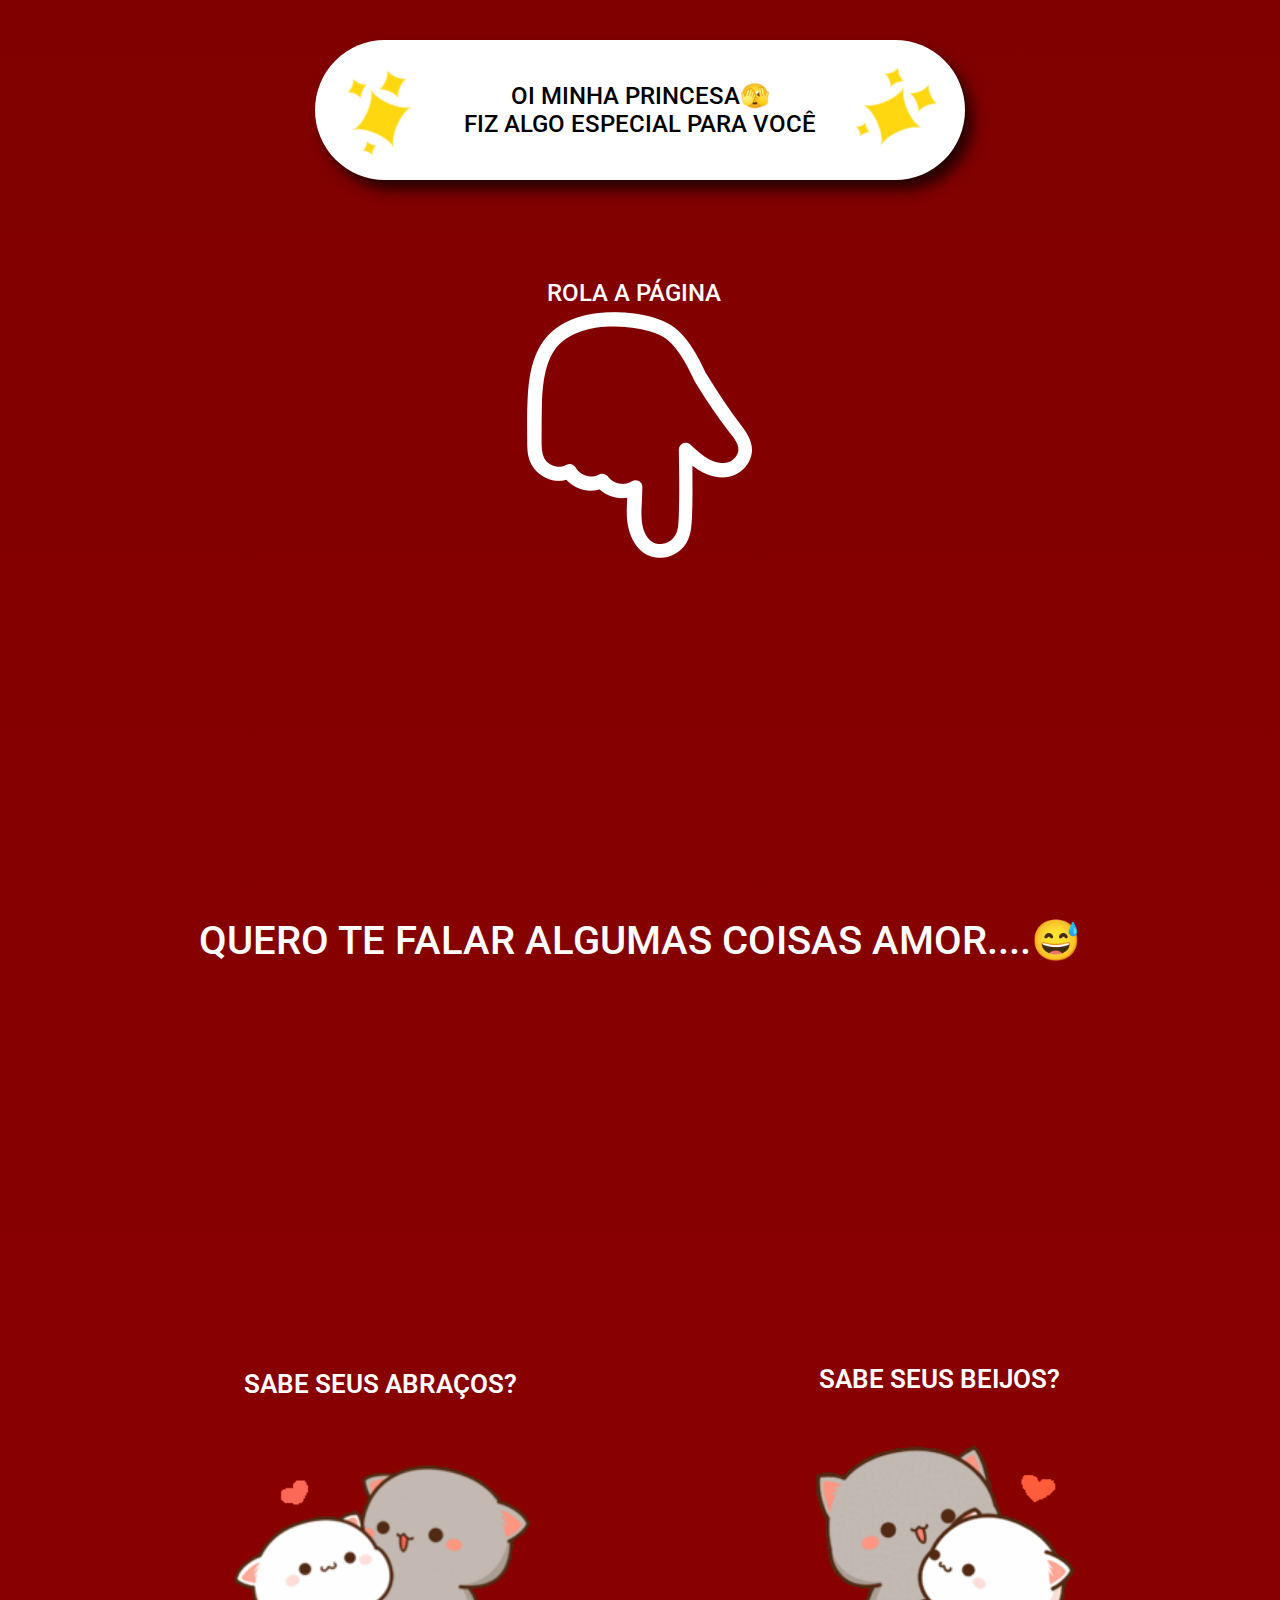
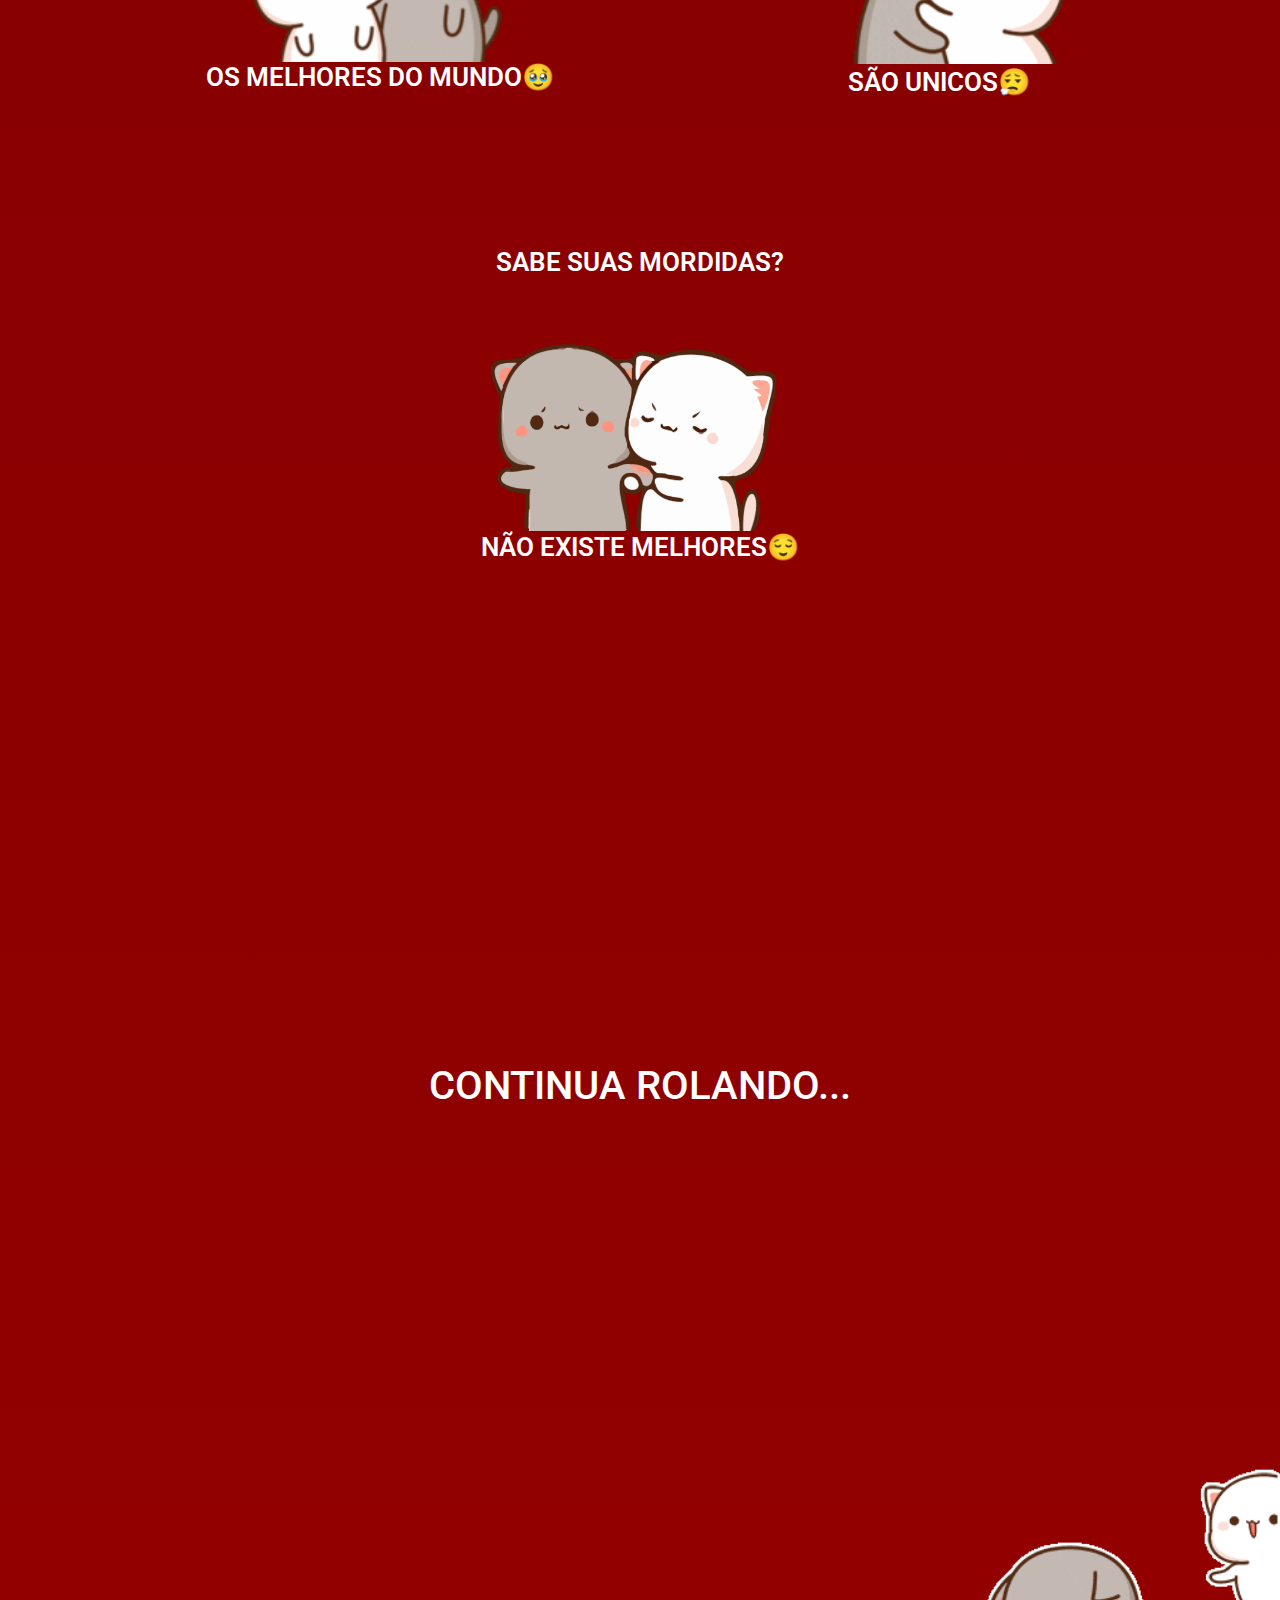
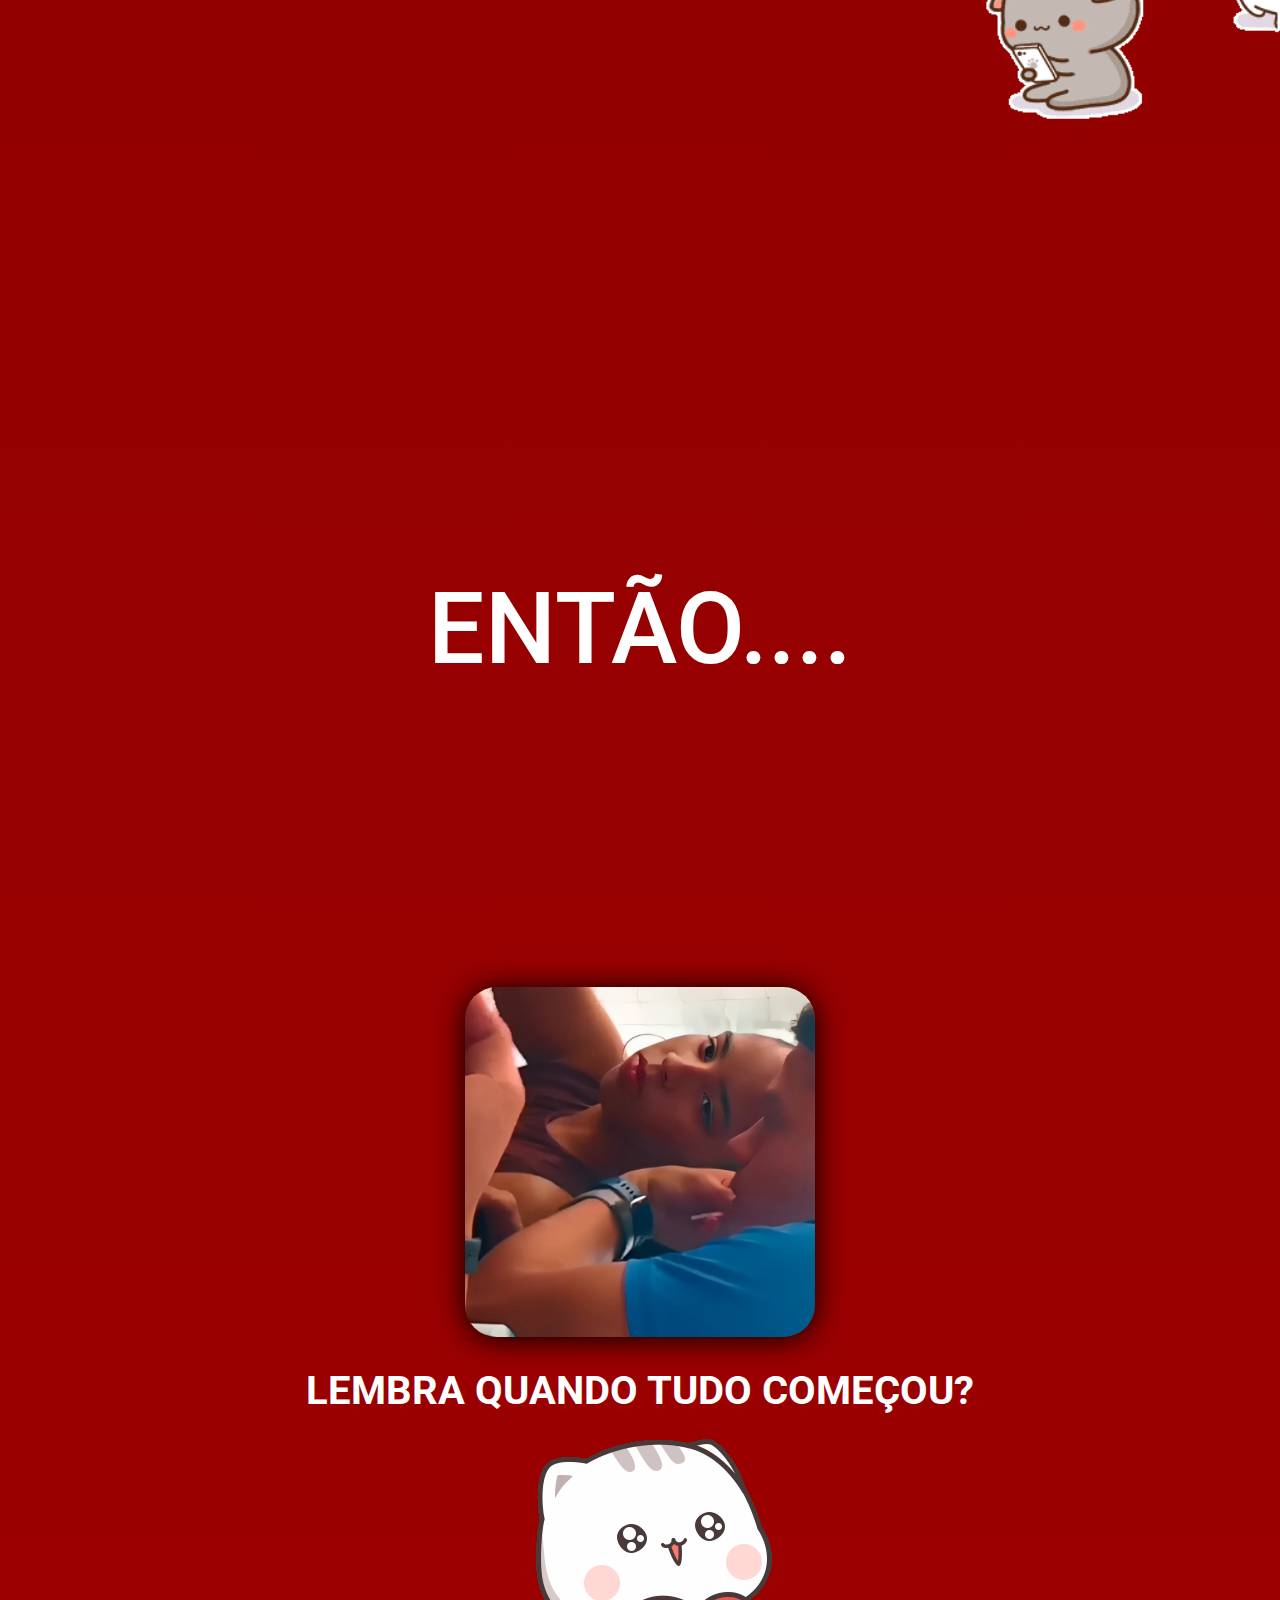
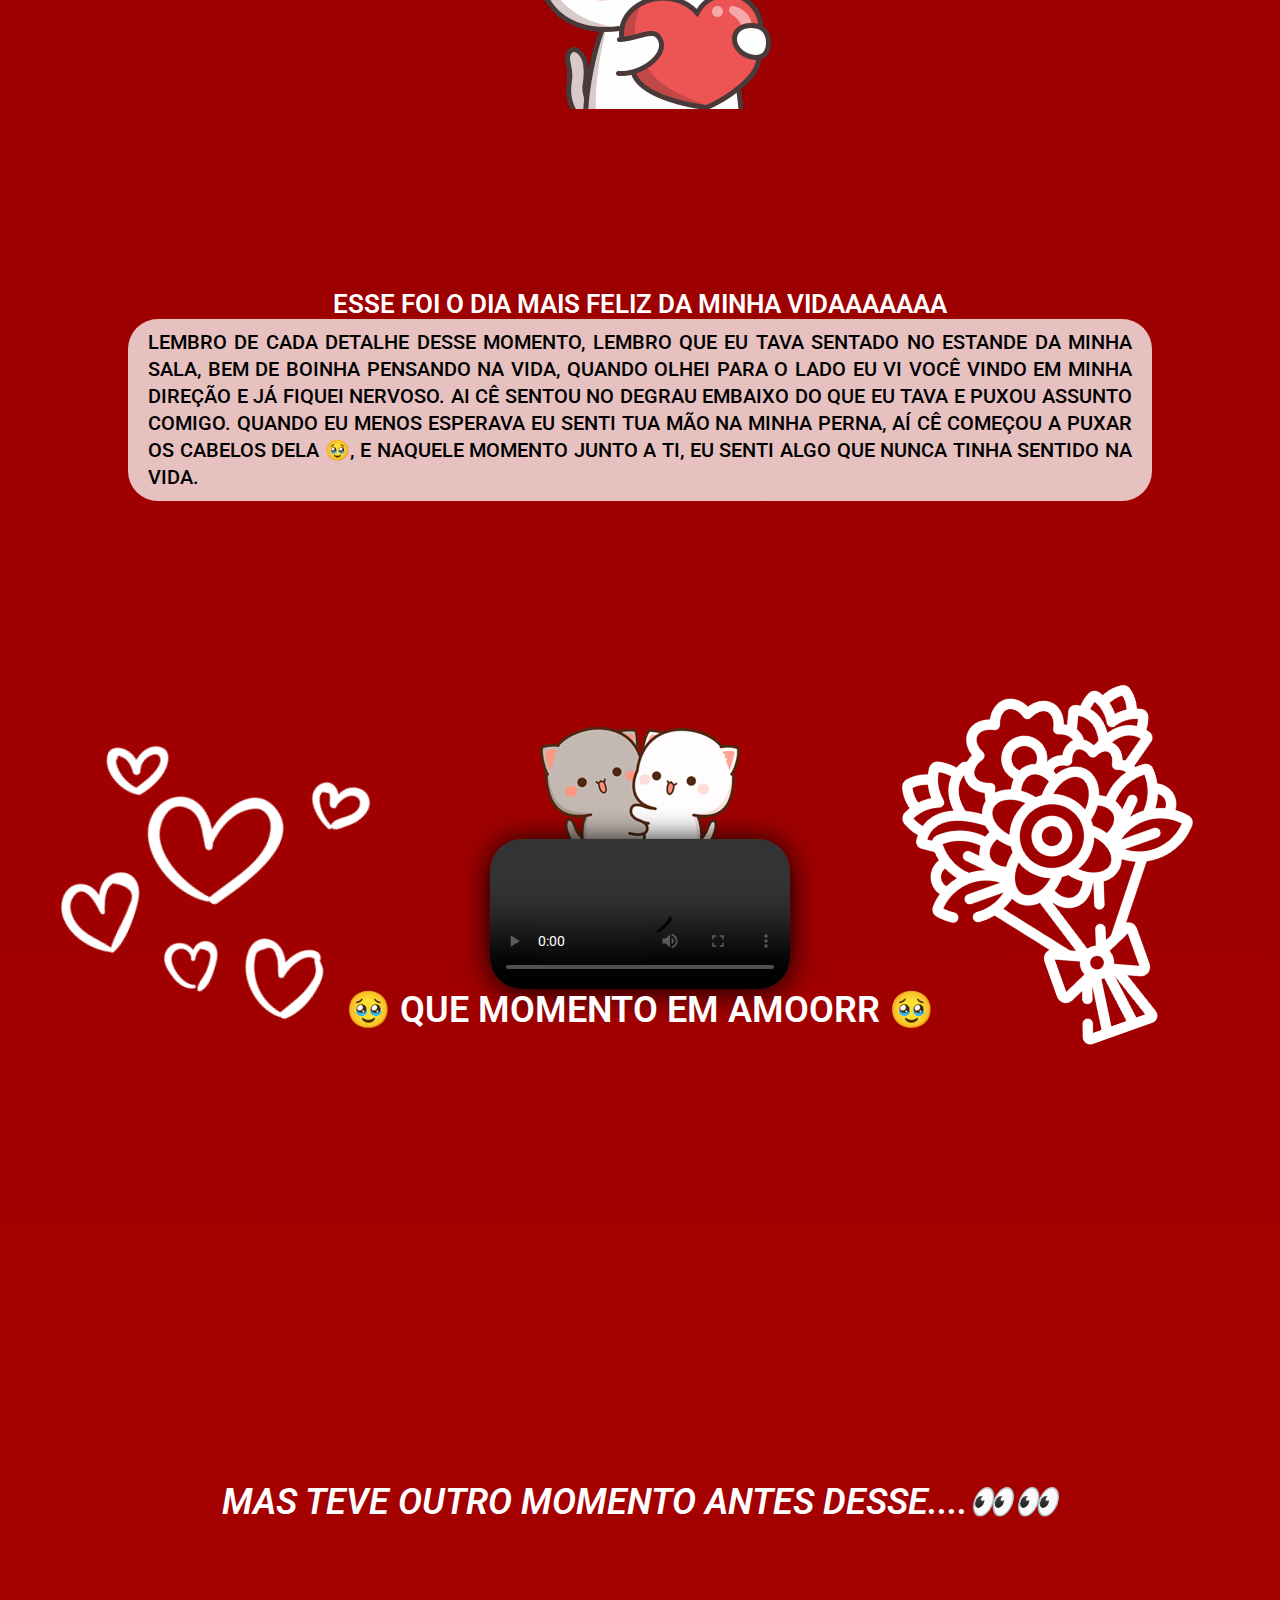
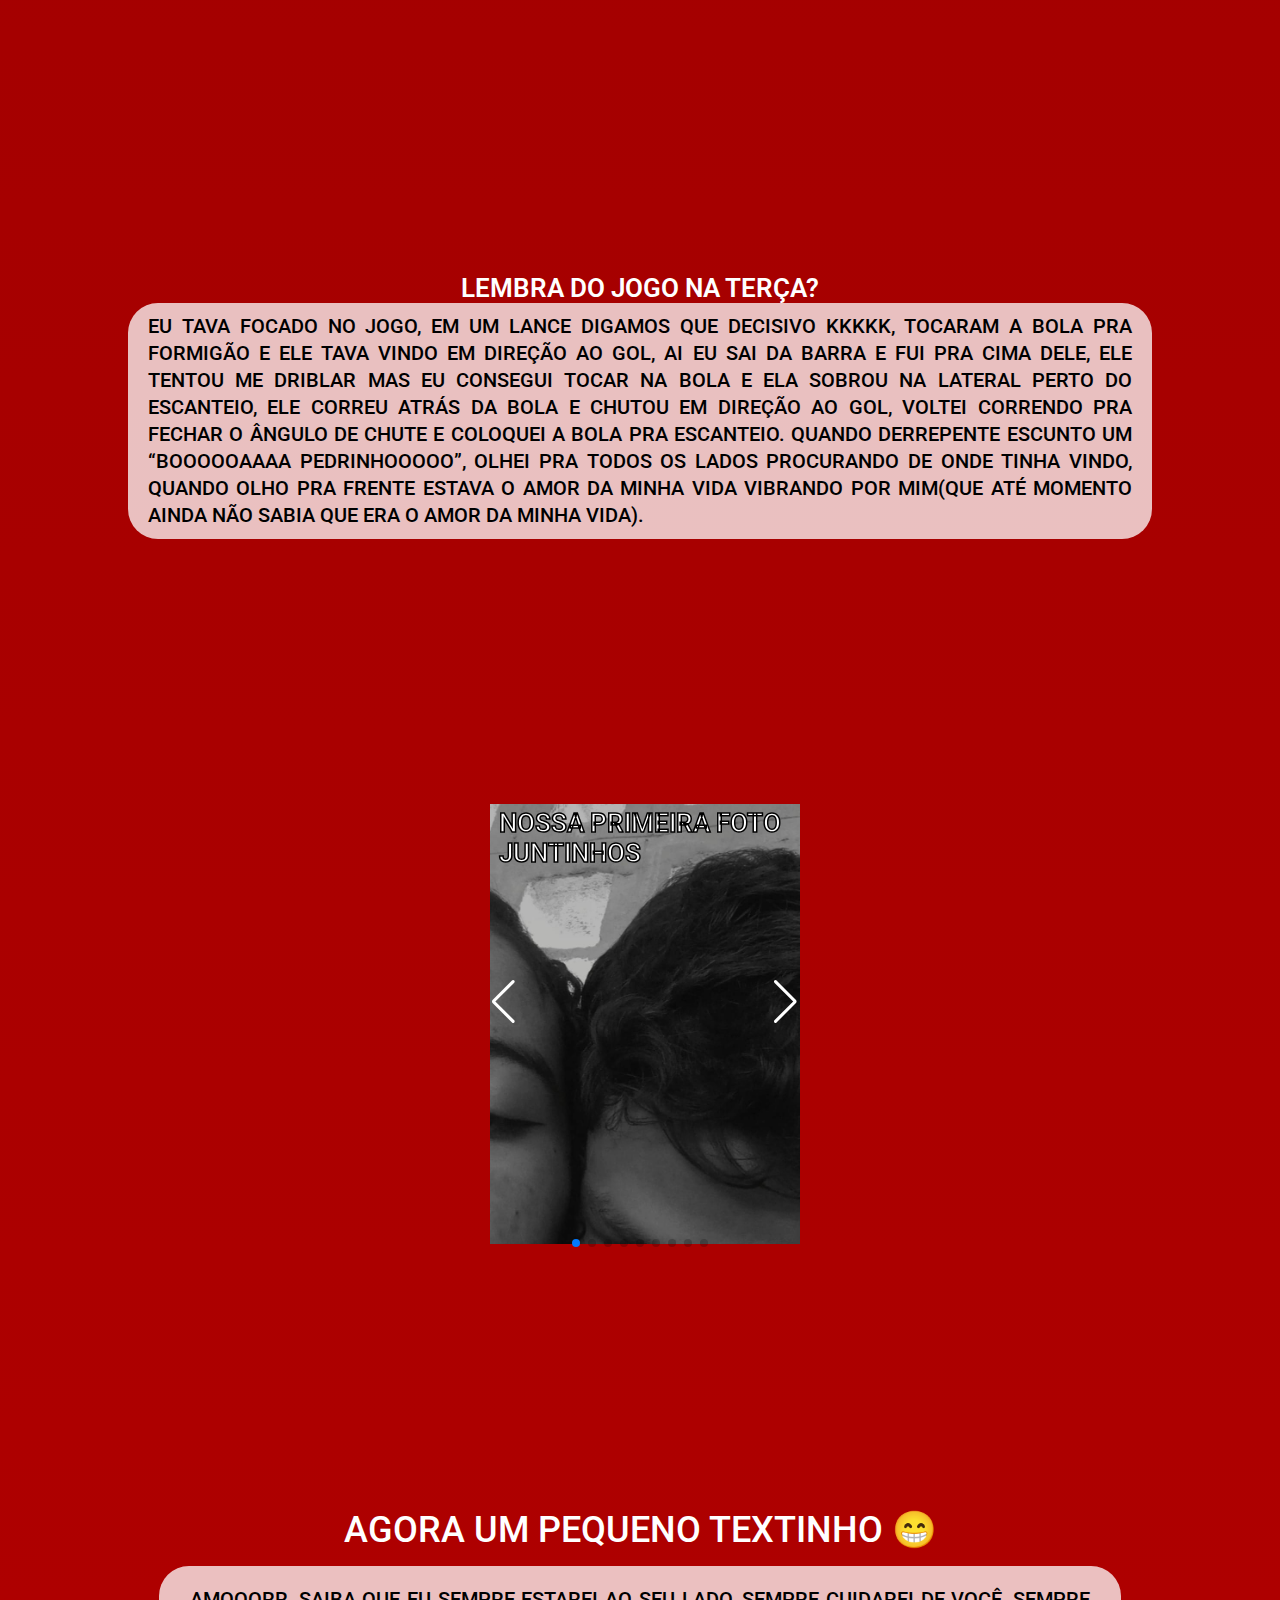
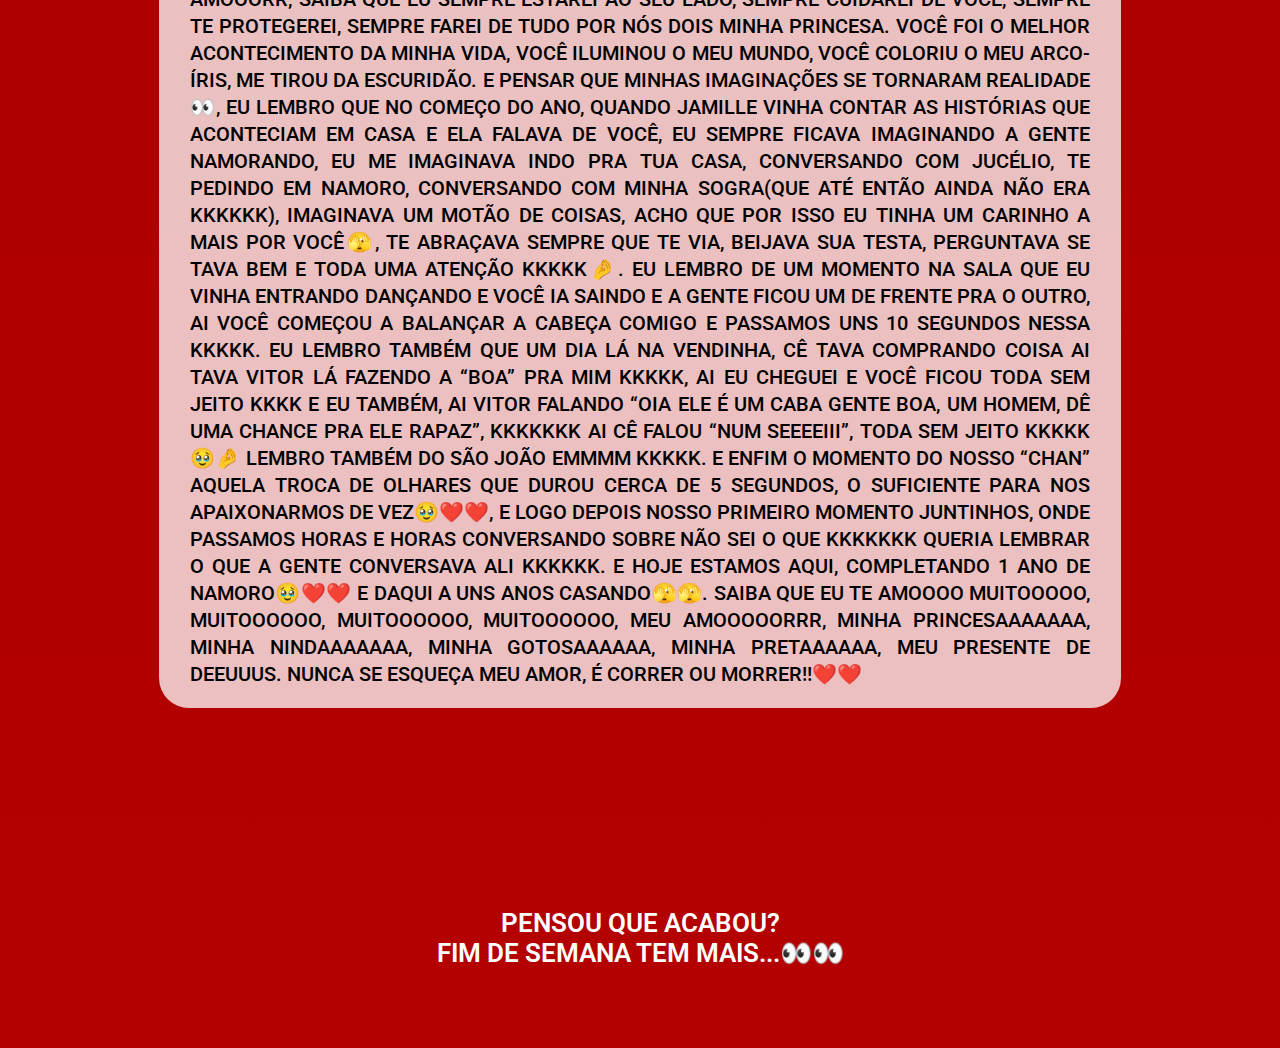
==== home-page.html @ 1456236f "Organized files 03" ====
<!DOCTYPE html>
<html lang="pt-br">

<head>
    <meta charset="UTF-8">
    <meta name="viewport" content="width=device-width, initial-scale=1.0">


    <link rel="preconnect" href="https://fonts.googleapis.com">
    <link rel="preconnect" href="https://fonts.gstatic.com" crossorigin>
    <link rel="preconnect" href="https://fonts.googleapis.com">
    <link rel="preconnect" href="https://fonts.gstatic.com" crossorigin>
    <link rel="preconnect" href="https://fonts.googleapis.com">
    <link rel="preconnect" href="https://fonts.gstatic.com" crossorigin>
    <link href="https://fonts.googleapis.com/css2?family=Roboto:ital,wght@0,100;0,
    300;0,400;0,500;0,700;0,900;1,100;1,300;1,400;1,500;1,700;1,900&family=Slabo+27px&display=swap" rel="stylesheet">

    <!-- Link Swiper's CSS -->
    <link rel="stylesheet" href="/style/swiper-bundle.min.css">

    <link rel="stylesheet" href="./style-page.css">
    <link rel="shortcut icon" type="imagex/png" href="/image/icons/coracao.ico">

    <title>OIIII AMOR DA MINHA VIDA</title>
</head>

<body>

    <!-- COLOCAR UMA MUSICA DE FUNDO -->
    <div class="top">
        <!-- <img id="img-left" src="./image/icons/estrela.png" alt="EU TE AMOOOOO"> -->

        <div id="text-initial">

            <img id="star-left" src="/image/icons/grup estrela.png" alt="EU TE AMOOOOO">

            <p>OI MINHA PRINCESA&#x1FAE3; <br> FIZ ALGO ESPECIAL PARA VOCÊ</p>

            <img id="star-right" src="/image/icons/grup estrela.png" alt="EU TE AMOOOOO">

        </div>

        <!-- <img id="img-right" src="./image/icons/estrela.png" alt="EU TE AMOOOOO"> -->
    </div>

    <div class="scroll-page">
        <!-- <img id="left-eyes" src="./image/icons/olhos.png" alt="EU TE AMOOOOO"> -->

        <div id="dedo">
            <p>ROLA A PÁGINA</p>
            <img src="/image/icons/apontando-para-baixo.png" alt="EU TE AMOOOOO">
        </div>

        <!-- <img id="direct-eyes" src="./image/icons/olhos.png" alt="EU TE AMOOOOO"> -->

    </div>

    <div id="text-love-center">
        <p>QUERO TE FALAR ALGUMAS COISAS AMOR....&#x1F605;</p>
    </div>

    <div class="center-01">

        <div class="hugs">
            <p>SABE SEUS ABRAÇOS?</p>
            <img id="hug" src="/image/gifs/abraco.gif" alt="EU TE AMOOOOO">
            <p>OS MELHORES DO MUNDO&#x1F979;</p>
        </div>

        <div class="kisses">
            <p>SABE SEUS BEIJOS?</p>
            <img id="kiss" src="/image/gifs/beijo.gif" alt="EU TE AMOOOOO">
            <p>SÃO UNICOS&#x1F62E;&#x200D;&#x1F4A8; </p>
        </div>

    </div>

    <div class="center-02">

        <div class="bites">
            <p>SABE SUAS MORDIDAS?</p>
            <img id="bite" src="/image/gifs/bite.gif" alt="EU TE AMOOOOO">
            <p>NÃO EXISTE MELHORES&#x1F60C;</p>
        </div>

    </div>

    <div class="continue">
        <p id="continued">CONTINUA ROLANDO...</p>
    </div>

    <div id="cute-hug">
        <img src="/image/gifs/abraco-fofo.gif" alt="EU TE AMOOOOO">
    </div>

    <div id="thin">
        <p>ENTÃO....</p>
    </div>

    <div class="photo-01">
        <img id="our-photo" src="/image/foto 08.png" alt="EU TE AMOOOOO">
        <p id="start">LEMBRA QUANDO TUDO COMEÇOU? </p>
        <img id="gif" src="/image/gifs/peach-cat.gif" alt="EU TE AMOOOOO">
    </div>

    <div class="text-01">
        <p id="title-01"> ESSE FOI O DIA MAIS FELIZ DA MINHA VIDAAAAAAA</p>
        <p id="title-02">LEMBRO DE CADA DETALHE DESSE MOMENTO, LEMBRO QUE EU TAVA SENTADO NO ESTANDE DA MINHA SALA, BEM
            DE BOINHA PENSANDO NA VIDA, QUANDO OLHEI PARA O LADO EU VI VOCÊ VINDO EM MINHA DIREÇÃO E JÁ FIQUEI NERVOSO.
            AI CÊ SENTOU NO DEGRAU EMBAIXO DO QUE EU TAVA E PUXOU ASSUNTO COMIGO. QUANDO EU MENOS ESPERAVA EU SENTI TUA
            MÃO NA MINHA PERNA, AÍ CÊ COMEÇOU A PUXAR OS CABELOS DELA &#x1F979;, E NAQUELE MOMENTO JUNTO A TI, EU SENTI
            ALGO QUE NUNCA TINHA SENTIDO NA VIDA.</p>
    </div>

    <div class="video-text">

        <img src="/image/gifs/abracao-fofo.gif" alt="EU TE AMOOOOO">
        <video id="video" src="/image/video/video.mp4" type="video/mp4" controls="true"></video>
        <p id="moment">&#x1F979; QUE MOMENTO EM AMOORR &#x1F979;</p>

        <img id="hearts-video" src="/image/icons/ame.png" alt="EU TE AMOOOOO">

        <img id="bouquet-video" src="/image/icons/buque-de-flores.png" alt="EU TE AMOOOOO">


    </div>

    <div class="text-02">
        <p id="title-03">MAS TEVE OUTRO MOMENTO ANTES DESSE....&#x1F440;&#x1F440;</p>
    </div>

    <div class="text-03">
        <p id="title-04">LEMBRA DO JOGO NA TERÇA?</p>
        <p id="title-05">
            EU TAVA FOCADO NO JOGO, EM UM LANCE DIGAMOS QUE DECISIVO KKKKK, TOCARAM A BOLA PRA FORMIGÃO E ELE TAVA VINDO
            EM DIREÇÃO AO GOL, AI EU SAI DA BARRA E FUI PRA CIMA DELE, ELE TENTOU ME DRIBLAR MAS EU CONSEGUI TOCAR NA
            BOLA E ELA SOBROU NA LATERAL PERTO DO ESCANTEIO, ELE CORREU ATRÁS DA BOLA E CHUTOU EM DIREÇÃO AO GOL, VOLTEI
            CORRENDO PRA FECHAR O ÂNGULO DE CHUTE E COLOQUEI A BOLA PRA ESCANTEIO. QUANDO DERREPENTE ESCUNTO UM
            “BOOOOOAAAA PEDRINHOOOOO”, OLHEI PRA TODOS OS LADOS PROCURANDO DE ONDE TINHA VINDO, QUANDO OLHO PRA FRENTE
            ESTAVA O AMOR DA MINHA VIDA VIBRANDO POR MIM(QUE ATÉ MOMENTO AINDA NÃO SABIA QUE ERA O AMOR DA MINHA VIDA).
        </p>
    </div>

    <!-- <div class="photo-02">

        <div class="first-kiss">
            <p>LEMBRA DO NOSSO PRIMEIRO BEIJÃO?&#x1FAE3;&#x1FAE3;</p>
            <img src="/image/foto 13.jpg" alt="EU TE AMOOOOO">
            <p id="first">E DO PEIMEIRO BEIJIHNO, LEMBRA?&#x1F440;&#x1F440;</p>
        </div>

        <div class="first-photo">
            <p>NOSSA PRIMEIRA FOTO JUNTINHOS&#x1F979;&#x1F979;</p>
            <img src="/image/foto 05.jpg" alt="EU TE AMOOOOO">
        </div>

    </div> -->

    <div class="container swiper mySwiper">

        <div class="slider-wrapper swiper-wrapper">

            <div class="slider swiper-slide">
                <div class="foto-juntos">
                    <p class="texto">NOSSA PRIMEIRA FOTO JUNTINHOS</p>
                </div>
                <img src="/image/foto 05.jpg" alt="1º Foto juntos" class="item current-item">
            </div>

            <div class="slider swiper-slide">
                <div class="sabia">
                    <p class="texto-sabia">SABIA QUE...</p>
                </div>
            </div>

            <div class="slider swiper-slide">
                <div class="foto-sorriso">
                    <p class="texto-sorriso">SEU SORRISO ILUMINA MEU MUNDO</p>
                </div>
                <img src="/image/foto 14.jpg" alt="Seu sorriso ilumina o meu mundo" class="item current-item">
            </div>

            <div class="slider swiper-slide">
                <img src="/image/foto 15.jpg" alt="Você é minha maromber" class="item current-item">
                <div class="foto-maromba">
                    <p class="texto-maromba">VOCÊ É MINHA MAROMBER</p>
                </div>
            </div>

            <div class="slider swiper-slide">
                <img src="/image/foto 16.jpg" alt="Você é minha jogadora" class="item current-item">
                <div class="foto-jogadora">
                    <p class="texto-jogadora">VOCÊ É MINHA JOGADORA</p>
                </div>
            </div>

            <div class="slider swiper-slide">
                <div class="foto-nenem">
                    <p class="texto-nenem">VOCÊ É MEU NENÉM</p>
                </div>
                <img src="/image/foto 17.jpg" alt="Você é o meu neném" class="item current-item">
            </div>

            <div class="slider swiper-slide">
                <div class="foto-letty">
                    <p class="texto-letty">VOCÊ É MINHA LETTY</p>
                </div>
                <img src="/image/foto 18.jpg" alt="Você é minha Letty e eu sou o seu Toretto" class="item current-item">
                <div class="foto-toretto">
                    <p class="texto-toretto">E EU SOU O SEU TORETTO</p>
                </div>
            </div>

            <div class="slider swiper-slide">
                <div class="foto-voce">
                    <p class="texto-voce">VOCÊ É</p>
                </div>
                <img src="/image/foto 19.jpg" alt="Você é a mulhar da minha vida" class="item current-item">
                <div class="foto-minha">
                    <p class="texto-minha">MINHA MULHER</p>
                </div>
            </div>

            <div class="slider swiper-slide">
                <div class="foto-amor">
                    <p class="texto-amor">EU TE AMOOOOOOO</p>
                </div>
            </div>

        </div>

        <div class="swiper-button-next arrow-rigth"></div>
        <div class="swiper-button-prev arrow-left"></div>
        <div class="swiper-pagination"></div>
    </div>

    <!-- <div class="photo-03">
        <img src="/image/foto 09.png" alt="EU TE AMOOOOO">
        <p>E AGORA ESTAMOS AQUI AMOR, COMPLETANDO 1 ANO DE NAMORO&#x1F979;&#x1F979;</p>
    </div> -->

    <div class="main-text-01">
        <p id="title-main-text">AGORA UM PEQUENO TEXTINHO &#x1F601;</p>
        <div id="back-text">
            <p id="main-text-02">AMOOORR, SAIBA QUE EU SEMPRE ESTAREI AO SEU LADO, SEMPRE CUIDAREI DE VOCÊ, SEMPRE TE
                PROTEGEREI, SEMPRE FAREI DE TUDO POR NÓS DOIS MINHA PRINCESA. VOCÊ FOI O MELHOR ACONTECIMENTO DA MINHA
                VIDA, VOCÊ ILUMINOU O MEU MUNDO, VOCÊ COLORIU O MEU ARCO-ÍRIS, ME TIROU DA ESCURIDÃO. E PENSAR QUE
                MINHAS IMAGINAÇÕES SE TORNARAM REALIDADE&#x1F440;, EU LEMBRO QUE NO COMEÇO DO ANO, QUANDO JAMILLE VINHA
                CONTAR
                AS HISTÓRIAS QUE ACONTECIAM EM CASA E ELA FALAVA DE VOCÊ, EU SEMPRE FICAVA IMAGINANDO A GENTE NAMORANDO,
                EU ME IMAGINAVA INDO PRA TUA CASA, CONVERSANDO COM JUCÉLIO, TE PEDINDO EM NAMORO, CONVERSANDO COM MINHA
                SOGRA(QUE ATÉ ENTÃO AINDA NÃO ERA KKKKKK), IMAGINAVA UM MOTÃO DE COISAS, ACHO QUE POR ISSO EU TINHA UM
                CARINHO A MAIS POR VOCÊ&#x1FAE3;, TE ABRAÇAVA SEMPRE QUE TE VIA, BEIJAVA SUA TESTA, PERGUNTAVA SE TAVA
                BEM E TODA UMA ATENÇÃO KKKKK&#x1F90C;. EU LEMBRO DE UM MOMENTO NA SALA QUE EU VINHA ENTRANDO DANÇANDO E
                VOCÊ IA SAINDO E A GENTE FICOU UM DE FRENTE PRA O OUTRO, AI VOCÊ COMEÇOU A BALANÇAR A CABEÇA COMIGO E
                PASSAMOS UNS 10 SEGUNDOS NESSA KKKKK. EU LEMBRO TAMBÉM QUE UM DIA LÁ NA VENDINHA, CÊ TAVA COMPRANDO
                COISA AI TAVA VITOR LÁ FAZENDO A “BOA” PRA MIM KKKKK, AI EU CHEGUEI E VOCÊ FICOU TODA SEM JEITO KKKK E
                EU TAMBÉM, AI VITOR FALANDO “OIA ELE É UM CABA GENTE BOA, UM HOMEM, DÊ UMA CHANCE PRA ELE RAPAZ”,
                KKKKKKK AI CÊ FALOU “NUM SEEEEIII”, TODA SEM JEITO KKKKK&#x1F979;&#x1F90C; LEMBRO TAMBÉM DO SÃO JOÃO
                EMMMM KKKKK. E ENFIM O MOMENTO DO NOSSO “CHAN” AQUELA TROCA DE OLHARES QUE DUROU CERCA DE 5 SEGUNDOS, O
                SUFICIENTE PARA NOS APAIXONARMOS DE VEZ&#x1F979;&#x2764;&#xFE0F;&#x2764;&#xFE0F;, E LOGO DEPOIS NOSSO
                PRIMEIRO MOMENTO JUNTINHOS, ONDE PASSAMOS HORAS E HORAS CONVERSANDO SOBRE NÃO SEI O QUE KKKKKKK QUERIA
                LEMBRAR O QUE A GENTE CONVERSAVA ALI KKKKKK. E HOJE ESTAMOS AQUI, COMPLETANDO 1 ANO DE
                NAMORO&#x1F979;&#x2764;&#xFE0F;&#x2764;&#xFE0F; E DAQUI A UNS ANOS CASANDO&#x1FAE3;&#x1FAE3;. SAIBA QUE
                EU TE
                AMOOOO MUITOOOOO, MUITOOOOOO, MUITOOOOOO, MUITOOOOOO, MEU AMOOOOORRR, MINHA PRINCESAAAAAAA, MINHA
                NINDAAAAAAA, MINHA GOTOSAAAAAA, MINHA PRETAAAAAA, MEU PRESENTE DE DEEUUUS. NUNCA SE ESQUEÇA MEU AMOR, É
                CORRER OU MORRER!!&#x2764;&#xFE0F;&#x2764;&#xFE0F;
            </p>
        </div>

    </div>

    <div class="finish">
        <p>PENSOU QUE ACABOU?</p>
        <P>FIM DE SEMANA TEM MAIS...&#x1F440;&#x1F440;</P>
    </div>


    <script src="/scr/swiper-bundle.min.js"></script>
    <!-- Initialize Swiper -->
    <script>
        var swiper = new Swiper(".mySwiper", {
            slidesPerView: 1,
            spaceBetween: 30,
            loop: true,
            pagination: {
                el: ".swiper-pagination",
                clickable: true,
            },
            navigation: {
                nextEl: ".swiper-button-next",
                prevEl: ".swiper-button-prev",
            },
        });
    </script>
</body>

</html>
---- style-page.css ----
* {
    margin: 0;
    padding: 0;
    box-sizing: border-box;
}

body {
    background: linear-gradient(to bottom, rgba(128, 0, 0, 1), rgba(180, 0, 0, 1), rgb(255, 0, 0));
    background-size: 100% 200%;
    animation: gradient-conteiner 3s infinite alternate;
}

/*EFECT GRADIENT*/
@keyframes gradient-conteiner {
    0% {
        background-position-y: 0%;
    }

    100% {
        background-position-y: 100%;
    }
}

body * {
    font-family: "Roboto", sans-serif;
    font-weight: 500;
    color: white;
}


/*TOP*/
.top {
    display: flex;
    width: 100%;
    text-align: center;
    align-items: center;
    justify-content: center;

}

.top #text-initial {
    display: flex;

    width: 650px;
    height: 140px;
    border-radius: 1000px;
    align-items: center;
    justify-content: center;
    gap: 42px;
    align-items: center;
    justify-content: center;

    background: white;

    margin-top: 40px;

    -webkit-box-shadow: 8px 10px 14px 0px rgba(0, 0, 0, 0.7);
    -moz-box-shadow: 8px 10px 14px 0px rgba(0, 0, 0, 0.7);
    box-shadow: 8px 10px 14px 0px rgba(0, 0, 0, 0.7);

}

.top #text-initial p {
    font-size: 24px;
    font-weight: 500;
    text-align: center;
    color: black;
}

.top #text-initial #star-left {
    width: 80px;
    height: 80px;

    transform: rotate(-21.43deg);
    animation: zoom 2.5s ease-in-out infinite;
}

.top #text-initial #star-right {
    width: 80px;
    height: 80px;

    transform: rotate(21.43deg);
    animation: zoom 2.5s ease-in-out infinite;
}

/* ROLAR A PÁGINA */
.scroll-page {
    width: 100%;
    display: flex;
    justify-content: center;
    margin-top: 99.04px;
    gap: 200px;


}

/* .scroll-page #left-eyes {
    margin-right: 209.51px; 

    transform: rotate(15.63deg);
} */

.scroll-page p {
    margin-left: 35px;
    font-size: 24px;
    font-weight: 500;

}

.scroll-page #dedo img {
    animation: float 2s ease-in-out infinite;
}

/* .scroll-page #direct-eyes {

    margin-left: 210px; 

    transform: rotate(15.63deg);
} */

/* TEXT CENTER */
#text-love-center p {
    font-size: 40px;
    font-weight: 500;
    text-align: center;

    margin: 350px auto 0;

}



/* CENTER 01 */
.center-01 {
    display: flex;
    flex-direction: row;
    justify-content: center;
    align-items: center;

    margin: 400px auto 0;
    gap: 250px;
}

.center-01 .hugs {
    display: flex;
    flex-direction: column;
    justify-content: center;
    align-items: center;
}

.center-01 .hugs #hug {
    width: 300px;
    justify-content: center;
    align-items: center;
    margin-top: 50px;
}

.center-01 .kisses {
    display: flex;
    flex-direction: column;
    justify-content: center;
    align-items: center;
}

.center-01 .kisses #kiss {
    width: 270px;
    justify-content: center;
    align-items: center;
    margin-top: 50px;
    margin-bottom: 3px;
}

.center-01 p {
    font-size: 26px;
    font-weight: 600;
    text-align: center;
}

/* CENTER 02 */
.center-02 {
    display: flex;
    flex-direction: row;
    justify-content: center;
    align-items: center;

    margin: 150px auto 0;
}

.center-02 .bites #bite {
    width: 300px;
    justify-content: center;
    align-items: center;
    margin-bottom: -5px;
}

.center-02 p {
    font-size: 26px;
    font-weight: 600;
    text-align: center;
}



/* CONTINUA ROLANDO */
.continue #continued {
    font-size: 40px;
    text-align: center;
    margin: 500px auto 0;
}



/* BALÃO */
#cute-hug {
    display: flex;
    margin-top: 328px;
    justify-content: end;
    align-items: center;
    
    /* animation: float 2s ease-in-out infinite; */
}
#cute-hug img{
    width: 300px;
}


/* ENTÃO */
#thin p {
    font-size: 100px;
    font-weight: 500;
    text-align: center;

    margin-top: 450px;
}


/* IMAGE + TEXT */
.photo-01 {

    display: flex;
    flex-direction: column;
    /* width: 854px; */
    justify-content: center;
    align-items: center;

    margin-top: 300px;
}

.photo-01 #our-photo {
    width: 350px;
    height: 350px;

    border-radius: 32px;
    /* border: 2.5px solid white; */

    -webkit-box-shadow: 0px 2px 30px 0px rgba(0, 0, 0, 1);
    -moz-box-shadow: 0px 2px 30px 0px rgba(0, 0, 0, 1);
    box-shadow: 0px 2px 30px 0px rgba(0, 0, 0, 1);

}

.photo-01 #start {
    width: 800px;
    font-size: 40px;
    font-weight: 700;

    margin-top: 30px;
    text-align: center;
}

.photo-01 #gif {
    margin-top: 10px;
}


/* TEXT 01 */
.text-01 {
    display: flex;
    flex-direction: column;
    justify-content: center;
    align-items: center;

    margin-top: 180px;

}

.text-01 #title-01 {
    text-align: center;
    font-weight: 600;
    font-size: 26px;
}

.text-01 #title-02 {
    width: 80%;
    font-size: 20px;
    font-weight: 500;
    line-height: 27px;
    color: black;

    text-align: justify;

    padding: 10px 20px;
    background-color: rgba(255, 255, 255, 0.753);
    border-radius: 30px;
}

/* DIV VIDEO COMPLETA */
.video-text {
    width: 100%;
    display: flex;
    flex-direction: column;
    margin-top: 200px;
    justify-content: center;
    align-items: center;
}

.video-text #moment {
    font-size: 36px;
    font-weight: 600;
    text-align: center;
}

.video-text #video {
    width: 300px;

    border-radius: 32px;

    -webkit-box-shadow: 0px 2px 30px 0px rgba(0, 0, 0, 1);
    -moz-box-shadow: 0px 2px 30px 0px rgba(0, 0, 0, 1);
    box-shadow: 0px 2px 30px 0px rgba(0, 0, 0, 1);
}

.video-text #hearts-video {
    width: 280px;
    position: absolute;
    left: 75px;

    transform: rotate(20.89deg);
}

.video-text #bouquet-video {
    width: 280px;
    position: absolute;
    right: 75px;


    transform: rotate(-19.62deg);
}

/* TITLE 03  (OUTRO MOMENTO)*/
.text-02 {

    width: 100%;
    display: flex;
    justify-content: center;
    align-items: center;

    margin-top: 450px;
}

.text-02 #title-03 {
    font-size: 36px;
    font-weight: 600;
    font-style: italic;
    text-align: center;
}

/* TEXT 02 (FIRST MOMENT) */
.text-03 {
    display: flex;
    flex-direction: column;
    justify-content: center;
    align-items: center;

    margin-top: 350px;
}

.text-03 #title-04 {
    text-align: center;
    font-weight: 600;
    font-size: 26px;

}

.text-03 #title-05 {
    width: 80%;
    display: flex;
    font-size: 20px;
    line-height: 27px;
    color: black;

    text-align: justify;

    padding: 10px 20px;
    background-color: rgba(255, 255, 255, 0.753);
    border-radius: 30px;
}

/* FOTO 03 (1º BEIJO) */
/* .photo-02 {
    display: flex;
    align-items: center;
    justify-content: center;

    margin-top: 350px;

}
 .first-kiss{
    display: flex;
    align-items: center;
    justify-content: center;
    flex-direction: column;

 }
.photo-02 .first-kiss img {
    width: 350px;

    border-radius: 32px;

    -webkit-box-shadow: 0px 2px 30px 0px rgba(0, 0, 0, 1);
    -moz-box-shadow: 0px 2px 30px 0px rgba(0, 0, 0, 1);
    box-shadow: 0px 2px 30px 0px rgba(0, 0, 0, 1);
}

.photo-02 .first-kiss p {
    font-weight: 600;
    font-size: 26px;
    text-align: center;
    margin-bottom: 10px;
}
.photo-02 .first-kiss #first{
    font-size: 24px;

    margin-top: 14px;
}
.photo-02 .first-photo{
    display: flex;
    align-items: center;
    justify-content: center;
    flex-direction: column;
}
.photo-02 .first-photo img{
    width: 350px;
    height: 500px;
    border-radius: 32px;

    -webkit-box-shadow: 0px 2px 30px 0px rgba(0, 0, 0, 1);
    -moz-box-shadow: 0px 2px 30px 0px rgba(0, 0, 0, 1);
    box-shadow: 0px 2px 30px 0px rgba(0, 0, 0, 1);
}

.photo-02 .first-photo p{
    width: 480px;
    font-weight: 600;
    font-size: 26px;
    text-align: center;
    margin-bottom: 5px;
} */

.container{
    position: relative;
    padding: 15px;
    max-width: 330px;
    margin: 250px auto;
}

.slider{
    display: flex;
    flex-flow: row nowrap;
    gap: 15px;
}
.slider .foto-juntos{
    font-weight: 600;
    font-size: 26px;
    -webkit-text-stroke-width: 1.5px;
    -webkit-text-stroke-color: black;
    text-align: left;
    position: absolute;
    top: 1%;
    left: 3%;
}
.slider .foto-juntos .texto{
    font-weight: 600;
}
.slider .sabia{
    font-weight: 600;
    font-size: 26px;
    position: absolute;
    margin-top: 50%;
    left: 25%;
}
.slider .sabia .texto-sabia{
    font-weight: 600;
    font-size: 26px;
}
.slider .foto-sorriso{
    font-size: 26px;
    -webkit-text-stroke-width: 1.5px;
    -webkit-text-stroke-color: black;
    text-align: center;
    position: absolute;
    top: 1%;
    left: 2%;
    
}
.slider .foto-sorriso .texto-sorriso{
    font-weight: 600;
}
.slider .foto-maromba{
    font-weight: 600;
    font-size: 24px;
    -webkit-text-stroke-width: 1.5px;
    -webkit-text-stroke-color: black;
    text-align: right;
    position: absolute;
    top: 2%;
}
.slider .foto-maromba .texto-maromba{
    font-weight: 600;
}
.slider .foto-jogadora{
    font-weight: 600;
    font-size: 24px;
    -webkit-text-stroke-width: 1.7px;
    -webkit-text-stroke-color: black;
    text-align: center;
    position: absolute;
    top: 80%;
}
.slider .foto-jogadora .texto-jogadora{
    font-weight: 600;
}
.slider .foto-nenem{
    font-weight: 600;
    font-size: 24px;
    -webkit-text-stroke-width: 1.4px;
    -webkit-text-stroke-color: black;
    text-align: center;
    position: absolute;
    top: 2%;
    left: 11%;
    
}
.slider .foto-nenem .texto-nenem{
    font-weight: 600;
}
.slider .foto-letty{
    font-weight: 600;
    font-size: 24px;
    -webkit-text-stroke-width: 1.4px;
    -webkit-text-stroke-color: black;
    text-align: center;
    position: absolute;
    top: 2%;
    left: 9%;
    
}
.slider .foto-letty .texto-letty{
    font-weight: 600;
}
.slider .foto-toretto{
    font-weight: 600;
    font-size: 24px;
    -webkit-text-stroke-width: 1.4px;
    -webkit-text-stroke-color: black;
    text-align: center;
    position: absolute;
    top: 85%;
    left: 5%;
}
.slider .foto-toretto .texto-toretto{
    font-weight: 600;
}
.slider .foto-voce{
    font-weight: 600;
    font-size: 24px;
    -webkit-text-stroke-width: 1.4px;
    -webkit-text-stroke-color: black;
    text-align: center;
    position: absolute;
    top: 3%;
    left: 5%;
    
}
.slider .foto-voce .texto-voce{
    font-weight: 600;
}
.slider .foto-minha{
    font-weight: 600;
    font-size: 24px;
    -webkit-text-stroke-width: 1.4px;
    -webkit-text-stroke-color: black;
    text-align: center;
    position: absolute;
    top: 90%;
    left: 35%;
}
.slider .foto-minha .texto-minha{
    font-weight: 600;
}
.slider .foto-amor{
    font-weight: 600;
    font-size: 40px;
    position: absolute;
    text-align: center;
    margin-top: 60%;
    
}
.slider .foto-amor .texto-amor{
    font-weight: 600;
}
.slider img{
    width: 310px;
    height: 440px;
    object-fit: cover;
    flex-shrink: 0;
}

.container .arrow-left,
.container .arrow-rigth{
    width: 64px;
    height: 64px;
    border: none;
    background-color: rgba(255, 255, 255, 0);
    color: white;
    cursor: pointer;
    position: absolute;
    top: 50%;
}
.container .swiper-button-next{
    right: 0;
    
    transform: translate(20%, -50%);
}

.container .swiper-button-prev{
    left: 0;

    transform: translate(-5%, -50%);

}

/* FOTO 02 (1 ANO DE NAMORO) */
.photo-03 {
    display: flex;
    align-items: center;
    justify-content: center;
    flex-direction: column;

    margin-top: 450px;
}

.photo-03 img {
    width: 480px;

    border-radius: 32px;

    -webkit-box-shadow: 0px 2px 30px 0px rgba(0, 0, 0, 1);
    -moz-box-shadow: 0px 2px 30px 0px rgba(0, 0, 0, 1);
    box-shadow: 0px 2px 30px 0px rgba(0, 0, 0, 1);
}

.photo-03 p {
    width: 480px;
    font-weight: 600;
    font-size: 26px;
    text-align: center;

    margin-top: 10px;
}

/* MAIN TEXT 01 */
.main-text-01 {
    display: flex;
    flex-direction: column;
    justify-content: center;
    align-items: center;

    margin-top: 200px;

}

.main-text-01 #title-main-text {
    font-size: 36px;
    text-align: center;

}

.main-text-01 #main-text-02 {
    width: 900px;
    font-size: 20px;
    font-weight: 500;
    text-align: justify;
    line-height: 27px;
    color: rgb(0, 0, 0);

    /* margin-top: 40px; */
}

.main-text-01 #back-text {
    display: flex;
    width: 962px;
    justify-content: center;
    align-items: center;
    padding: 20px;
    margin-top: 15px;

    background-color: rgba(255, 255, 255, 0.753);
    border-radius: 30px;
}


/* ULTIMO TEXTO */
.finish {
    display: flex;
    flex-direction: column;
    align-items: center;
    justify-content: center;

    margin-top: 200px;
    margin-bottom: 80px;
}

.finish p {
    text-align: center;
    font-weight: 600;
    font-size: 26px;
}

/* RESPONSIVIDADE */
@media (max-width: 768px) {

    /* TOP */
    .top #text-initial {
        width: 380px;
        gap: 9.5px;
    }

    .top #text-initial p {
        font-size: 22px;
    }

    .top #text-initial #star-left {
        width: 70px;
        height: 70px;
    }

    .top #text-initial #star-right {
        width: 70px;
        height: 70px;
    }


    /* ROLAR A PÁGINA */
    .scroll-page {
        flex-direction: column;
        align-items: center;
        justify-content: center;
        margin-top: 225px;

    }

    /* CENTER 01 */
    .center-01 {
        text-align: center;
        flex-direction: column;
    }


    /* CENTER 02 */
    .center-02 {
        margin: 250px auto 0;
    }

    /* OLHO ESQUERDO */
    #left-eyes-02 {
        width: 200px;
        margin-left: 25px;
    }

    /* ENTÃO */
    #thin p {
        font-size: 80px;
    }

    /* OLHO DIREITO */
    #right-eyes-02 {
        margin-right: 25px;
    }

    /* IMAGE + TEXT */
    .photo-01 #our-photo {
        width: 350px;
        height: 350px;

    }

    .photo-01 #start {
        width: 98%;
        font-size: 21px;
        /* border: 1px solid white; */
    }


    /* TEXT 01 */
    .text-01 #title-01 {
        width: 90%;
        font-size: 24px;
    }

    .text-01 #title-02 {
        width: 85%;
    }


    /* DIV VIDEO COMPLETA */
    .video-text #moment {
        font-size: 22px;
    }

    .video-text #hearts-video {
        display: none;

    }

    .video-text #bouquet-video {
        display: none;
    }



    /* TITLE 3 (OUTRO MOMENTO)  */
    .text-02 #title-03 {
        font-size: 26px;
    }

    /* TEXT 02 (FIRST MOMENT) */
    .text-03 {
        margin-top: 200px;
    }

    .text-03 #title-04 {
        width: 90%;
        font-size: 24px;

    }

    .text-03 #title-05 {
        width: 85%;
        font-size: 20px;
    }

    /* FOTO 03 (1º BEIJO) */
    .photo-02 {
        flex-direction: column;
    }
    .photo-02 .first-kiss img {
        width: 300px;
    }

    .photo-02 .first-kiss p {
        width: 85%;

        font-size: 24px;
        font-weight: 500;
    }
    .photo-02 .first-kiss #first{
        font-size: 22px;    
    }
    .photo-02 .first-photo{
        margin-top: 250px;
    }
    .photo-02 .first-photo img{
        width: 300px;
        height: 440px;
    }
    .photo-02 .first-photo p{
        width: 85%;
        
        font-size: 24px;
        font-weight: 500;
    }

    /* FOTO 02 (1 ANO DE NAMORO) */
    .photo-03 img {
        width: 320px;
    }

    .photo-03 p {
        width: 85%;

        font-size: 24px;
        font-weight: 500;
        
    }

    /* MAIN TEXT 01 */
    .main-text-01 #back-text {
        width: 85%;
    }
    .main-text-01 #title-main-text {
        font-size: 34px;
    
    }

    .finish p {
        width: 90%;
        font-size: 26px;
    }
}


/* EFEITO  FLUTUANTE */
@keyframes float {
    0% {
        transform: translateY(0px);
    }

    50% {
        transform: translateY(30px);
    }

    100% {
        transform: translateY(0px);
    }
}

@keyframes zoom {
    0% {
        scale: 0.9;
    }

    50% {
        scale: 1.1;
    }

    100% {
        scale: 0.9;
    }
}

@keyframes zoom2 {
    0% {
        scale: 1;
    }

    50% {
        scale: 0.95;
    }

    100% {
        scale: 1;
    }
}
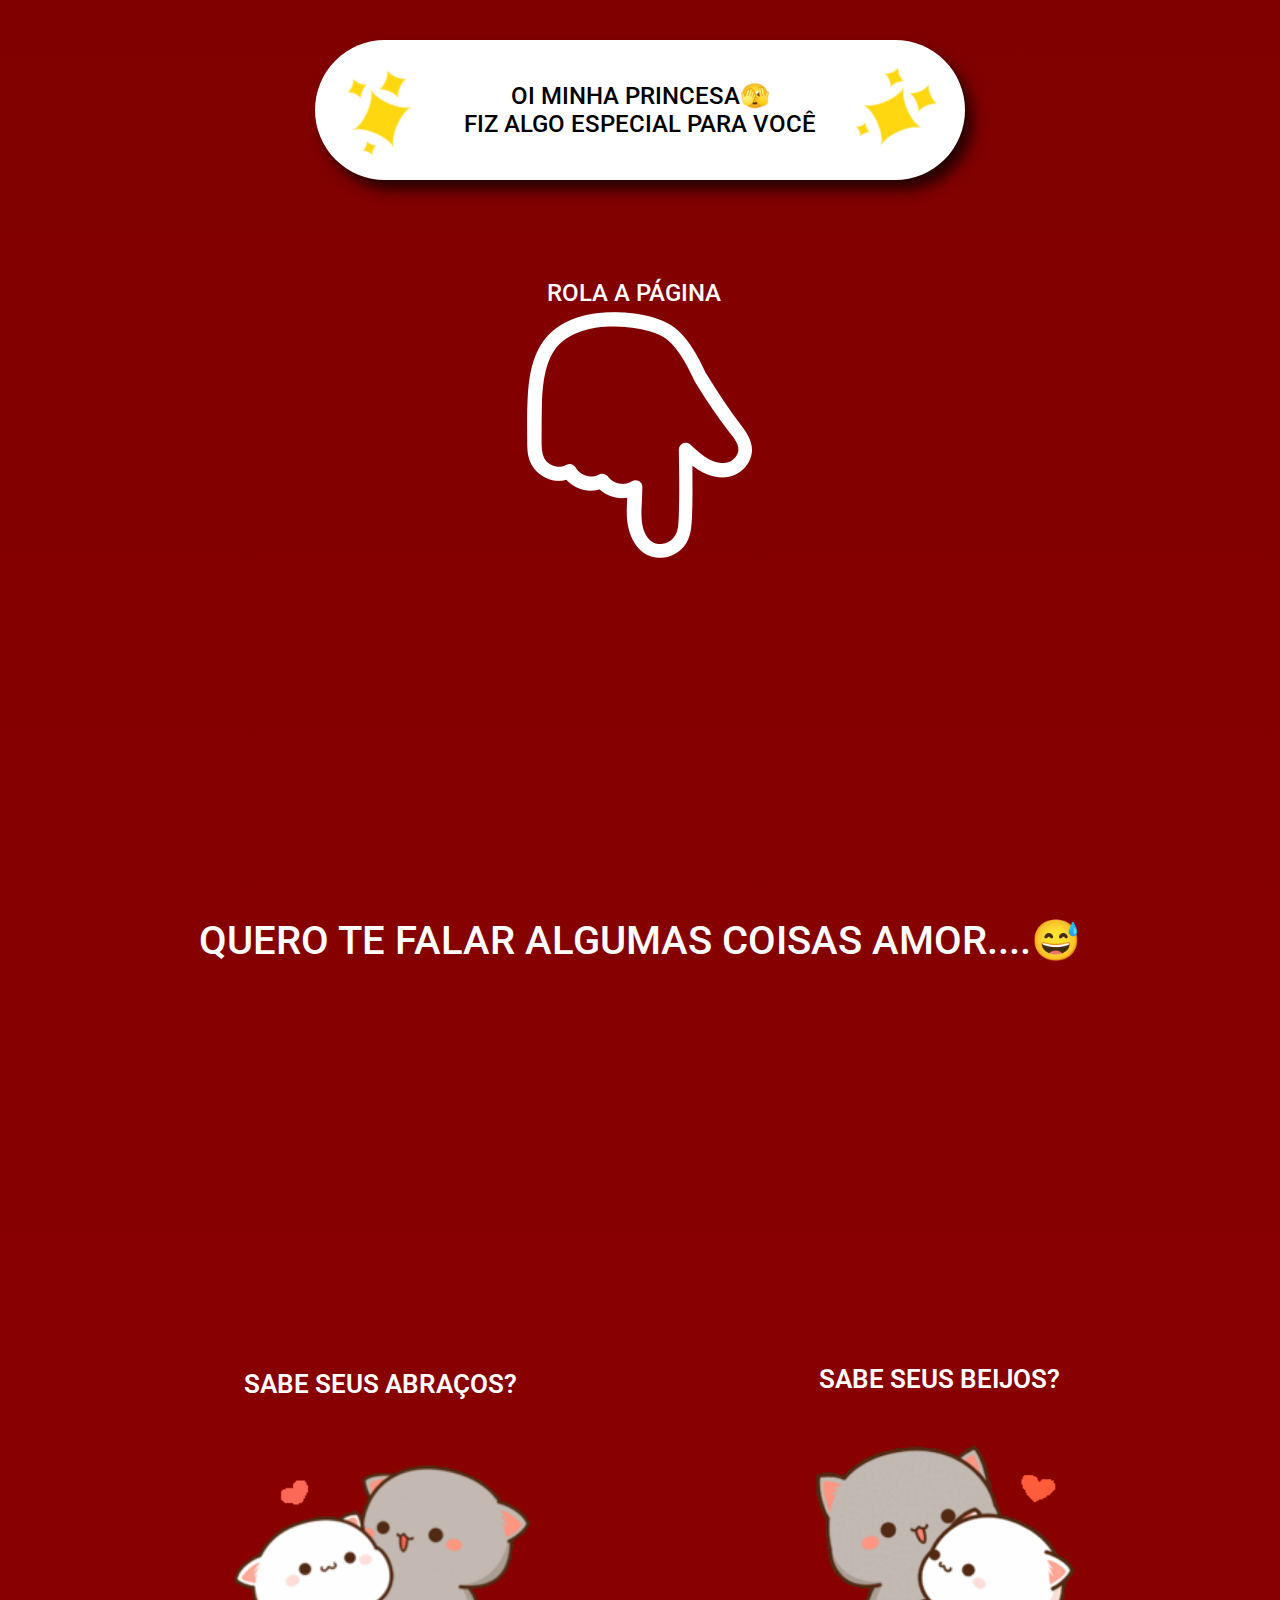
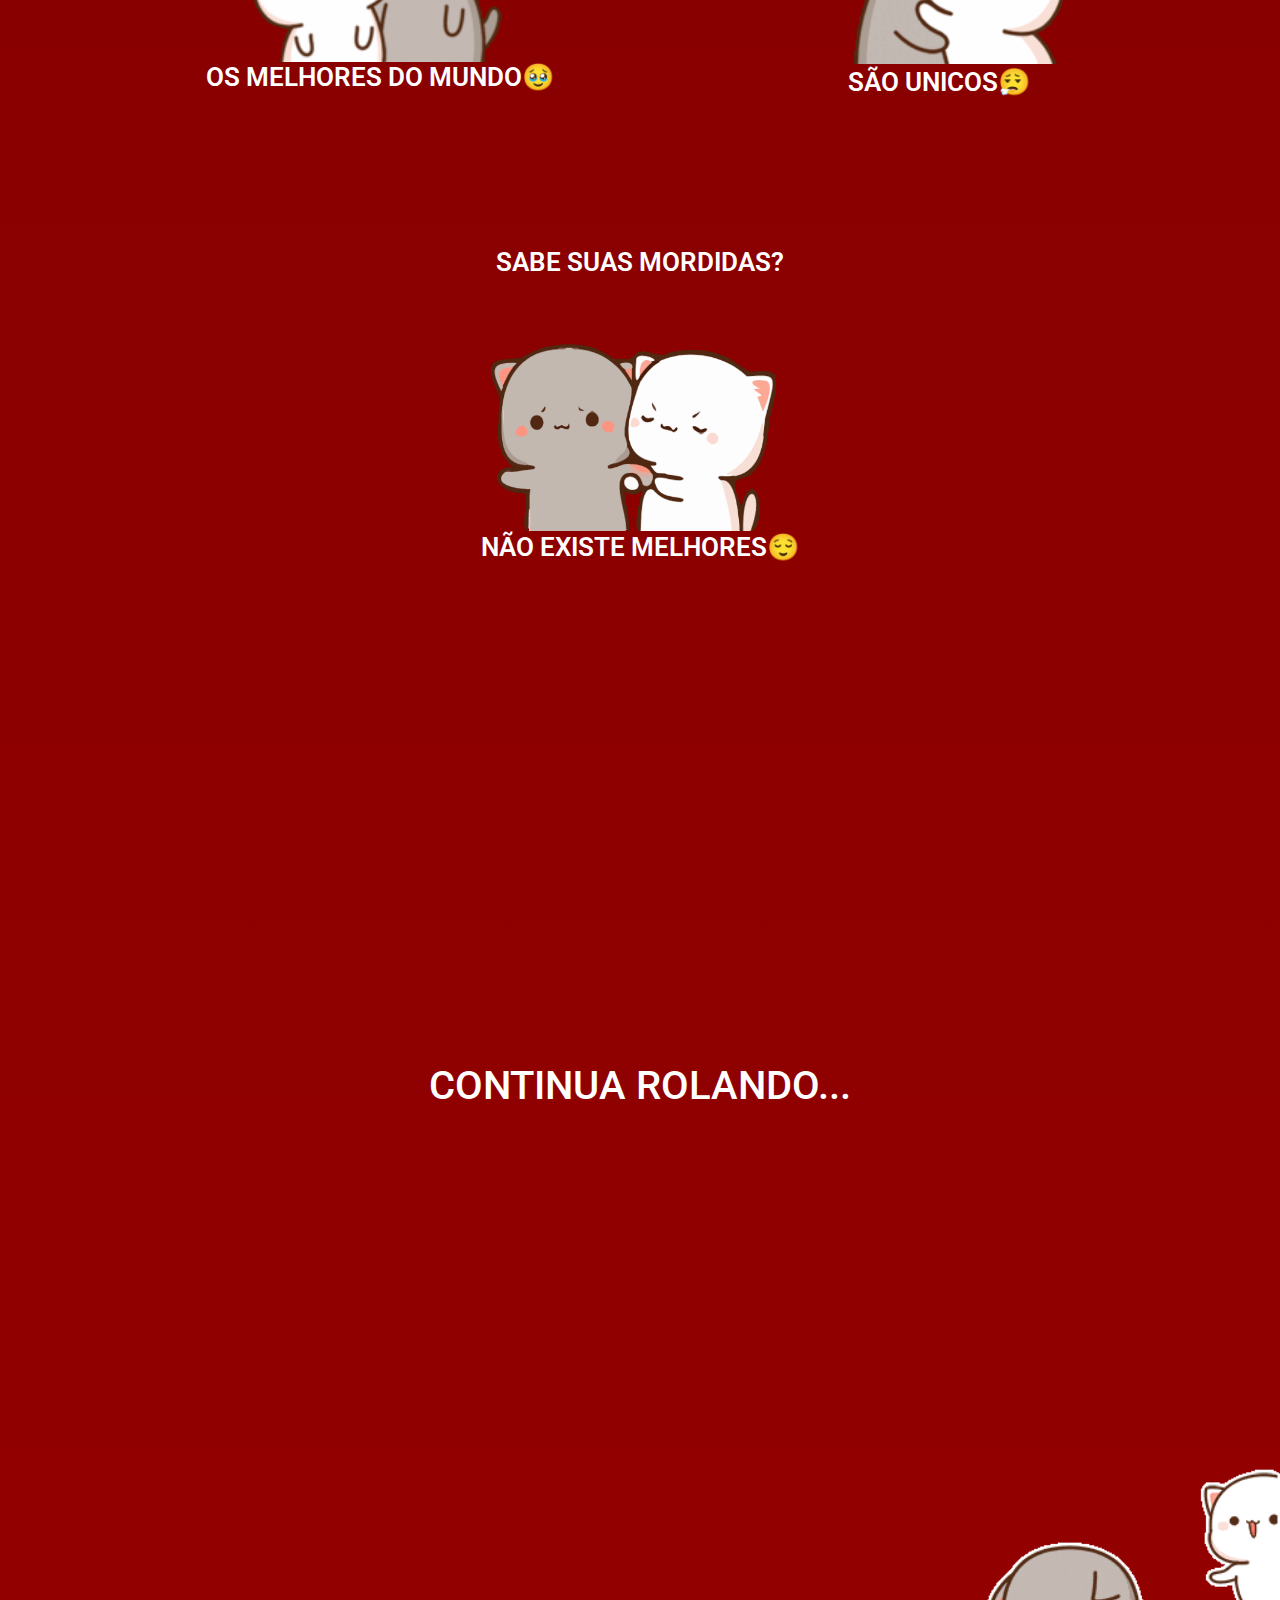
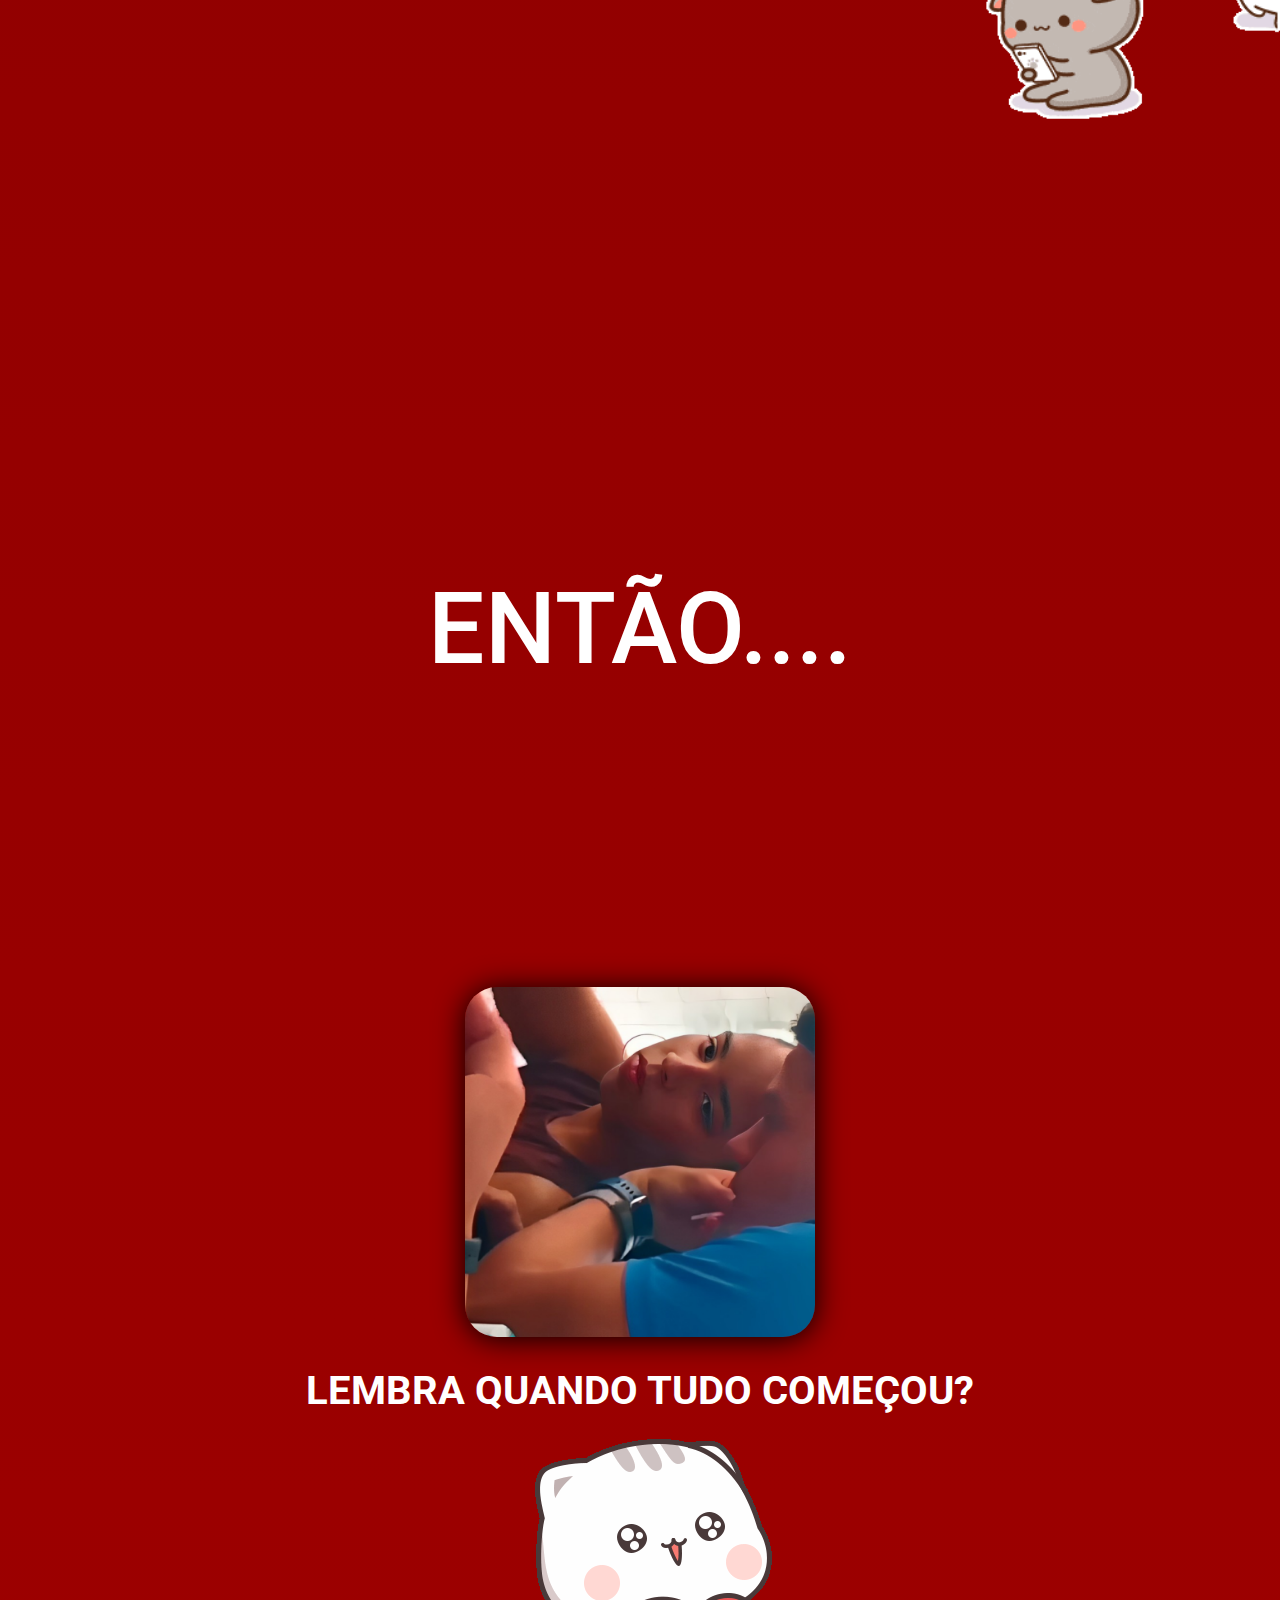
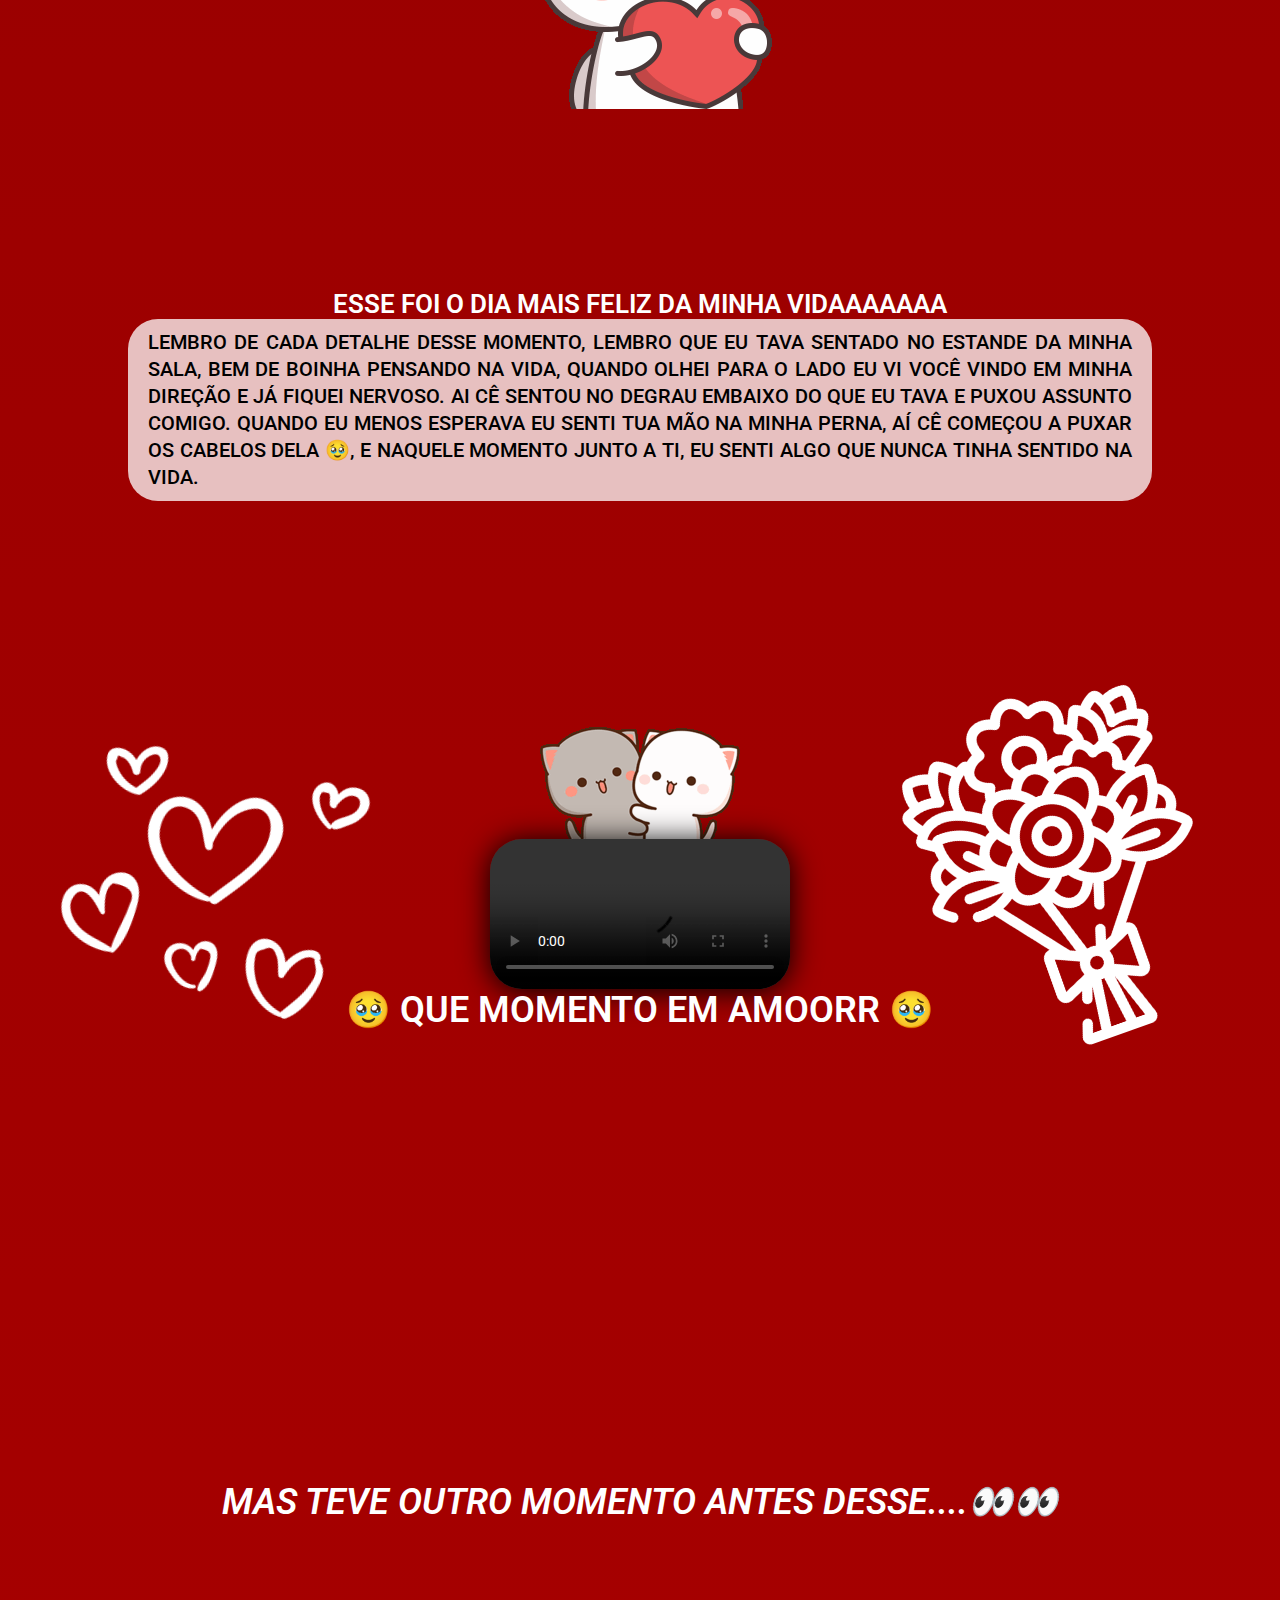
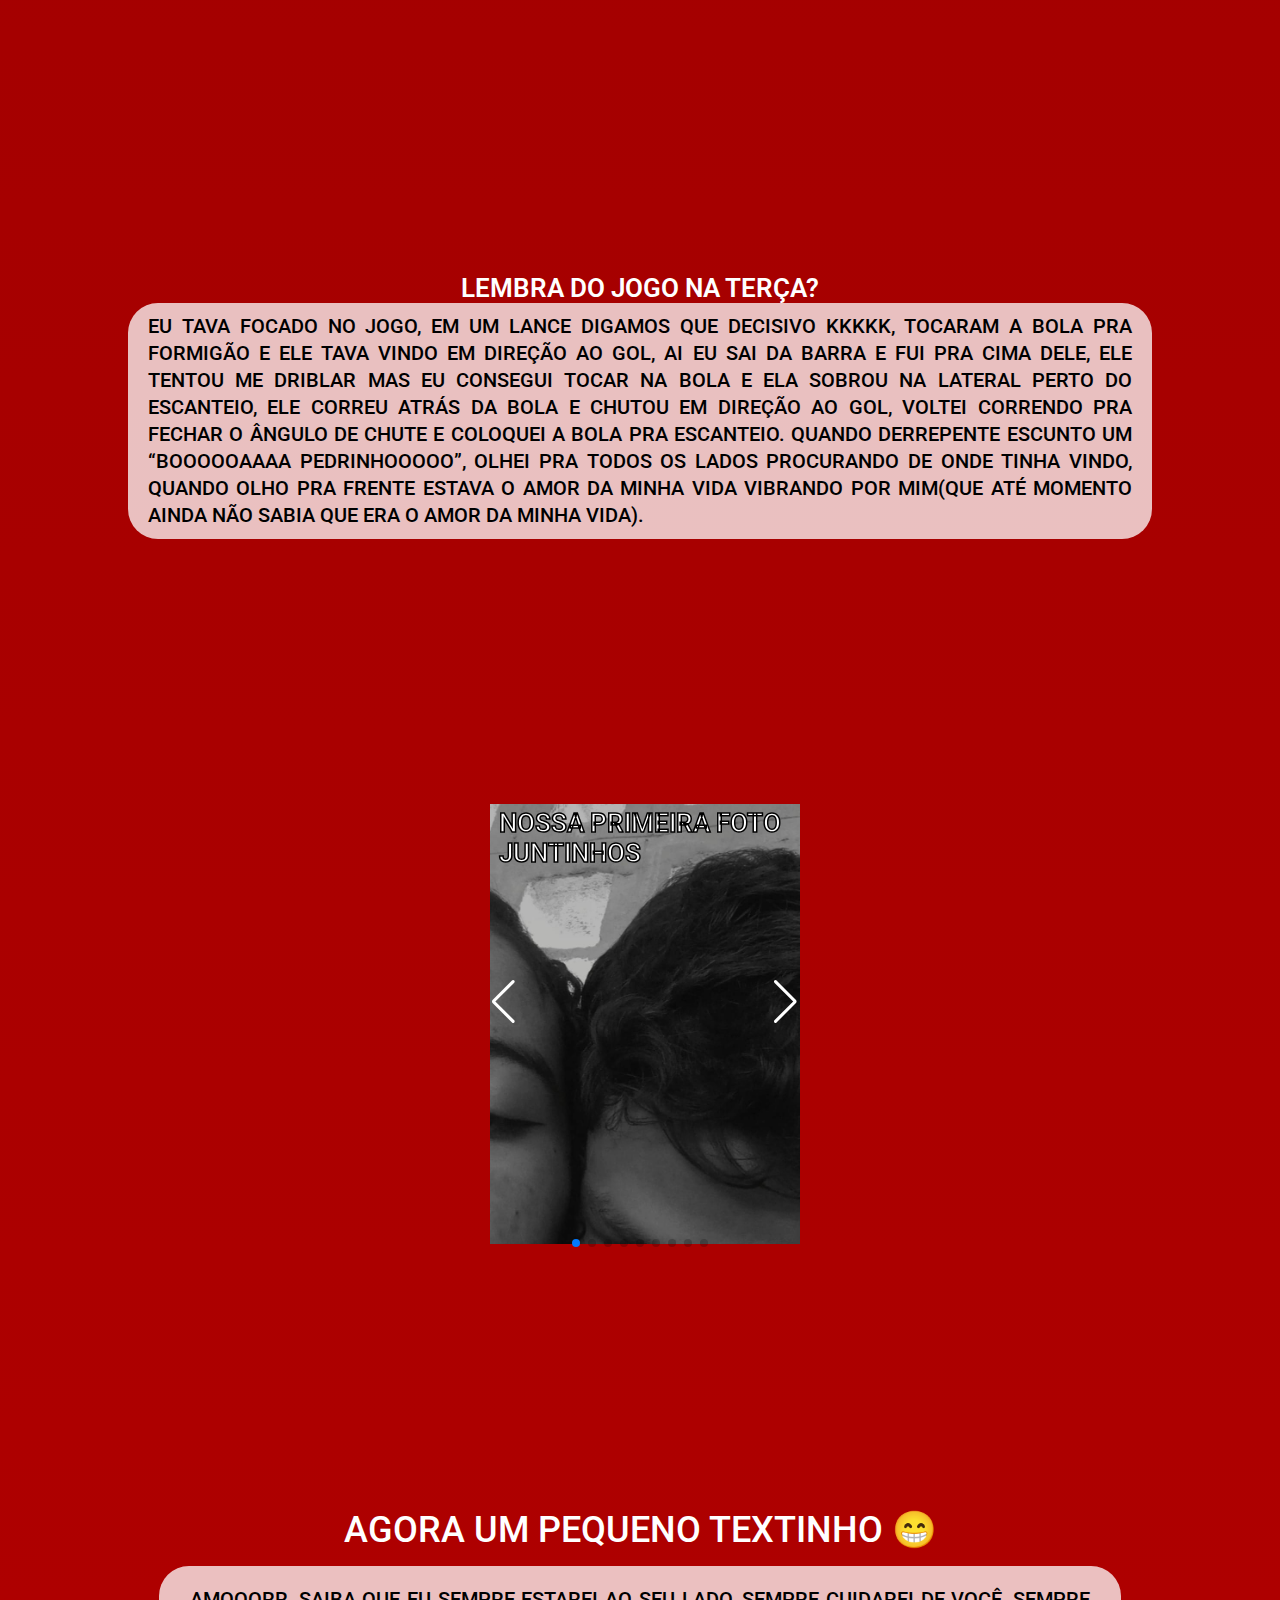
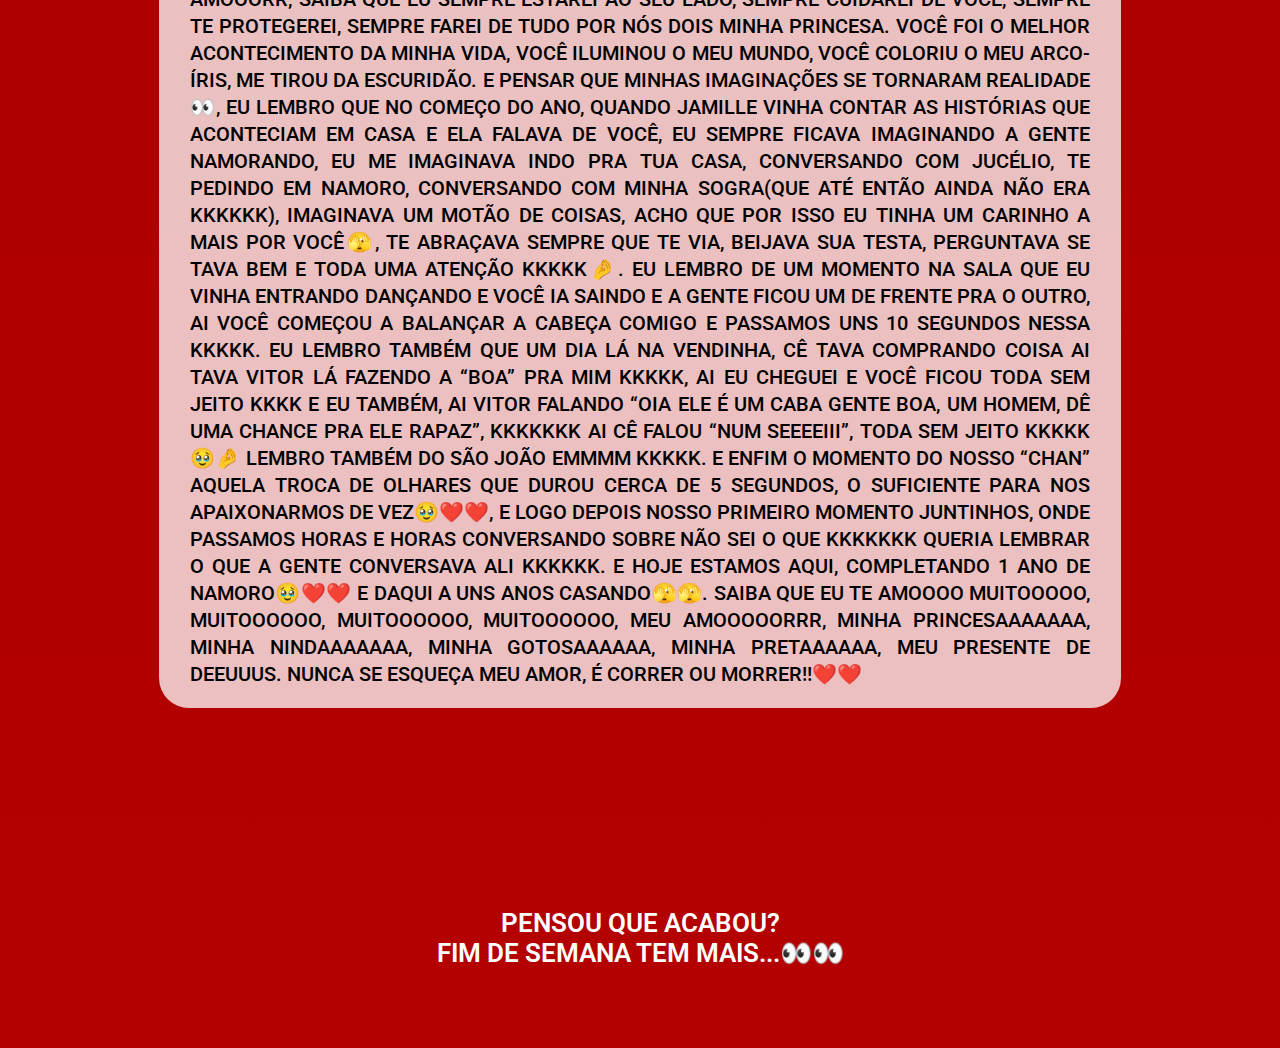
==== commit dcc017aa: "links fixed" ====
--- a/home-page.html
+++ b/home-page.html
@@ -16,9 +16,9 @@
     300;0,400;0,500;0,700;0,900;1,100;1,300;1,400;1,500;1,700;1,900&family=Slabo+27px&display=swap" rel="stylesheet">
 
     <!-- Link Swiper's CSS -->
-    <link rel="stylesheet" href="/style/swiper-bundle.min.css">
-
-    <link rel="stylesheet" href="./style-page.css">
+    <link rel="stylesheet" href="swiper-bundle.min.css">
+
+    <link rel="stylesheet" href="style-page.css">
     <link rel="shortcut icon" type="imagex/png" href="/image/icons/coracao.ico">
 
     <title>OIIII AMOR DA MINHA VIDA</title>
@@ -277,7 +277,7 @@
     </div>
 
 
-    <script src="/scr/swiper-bundle.min.js"></script>
+    <script src="swiper-bundle.min.js"></script>
     <!-- Initialize Swiper -->
     <script>
         var swiper = new Swiper(".mySwiper", {
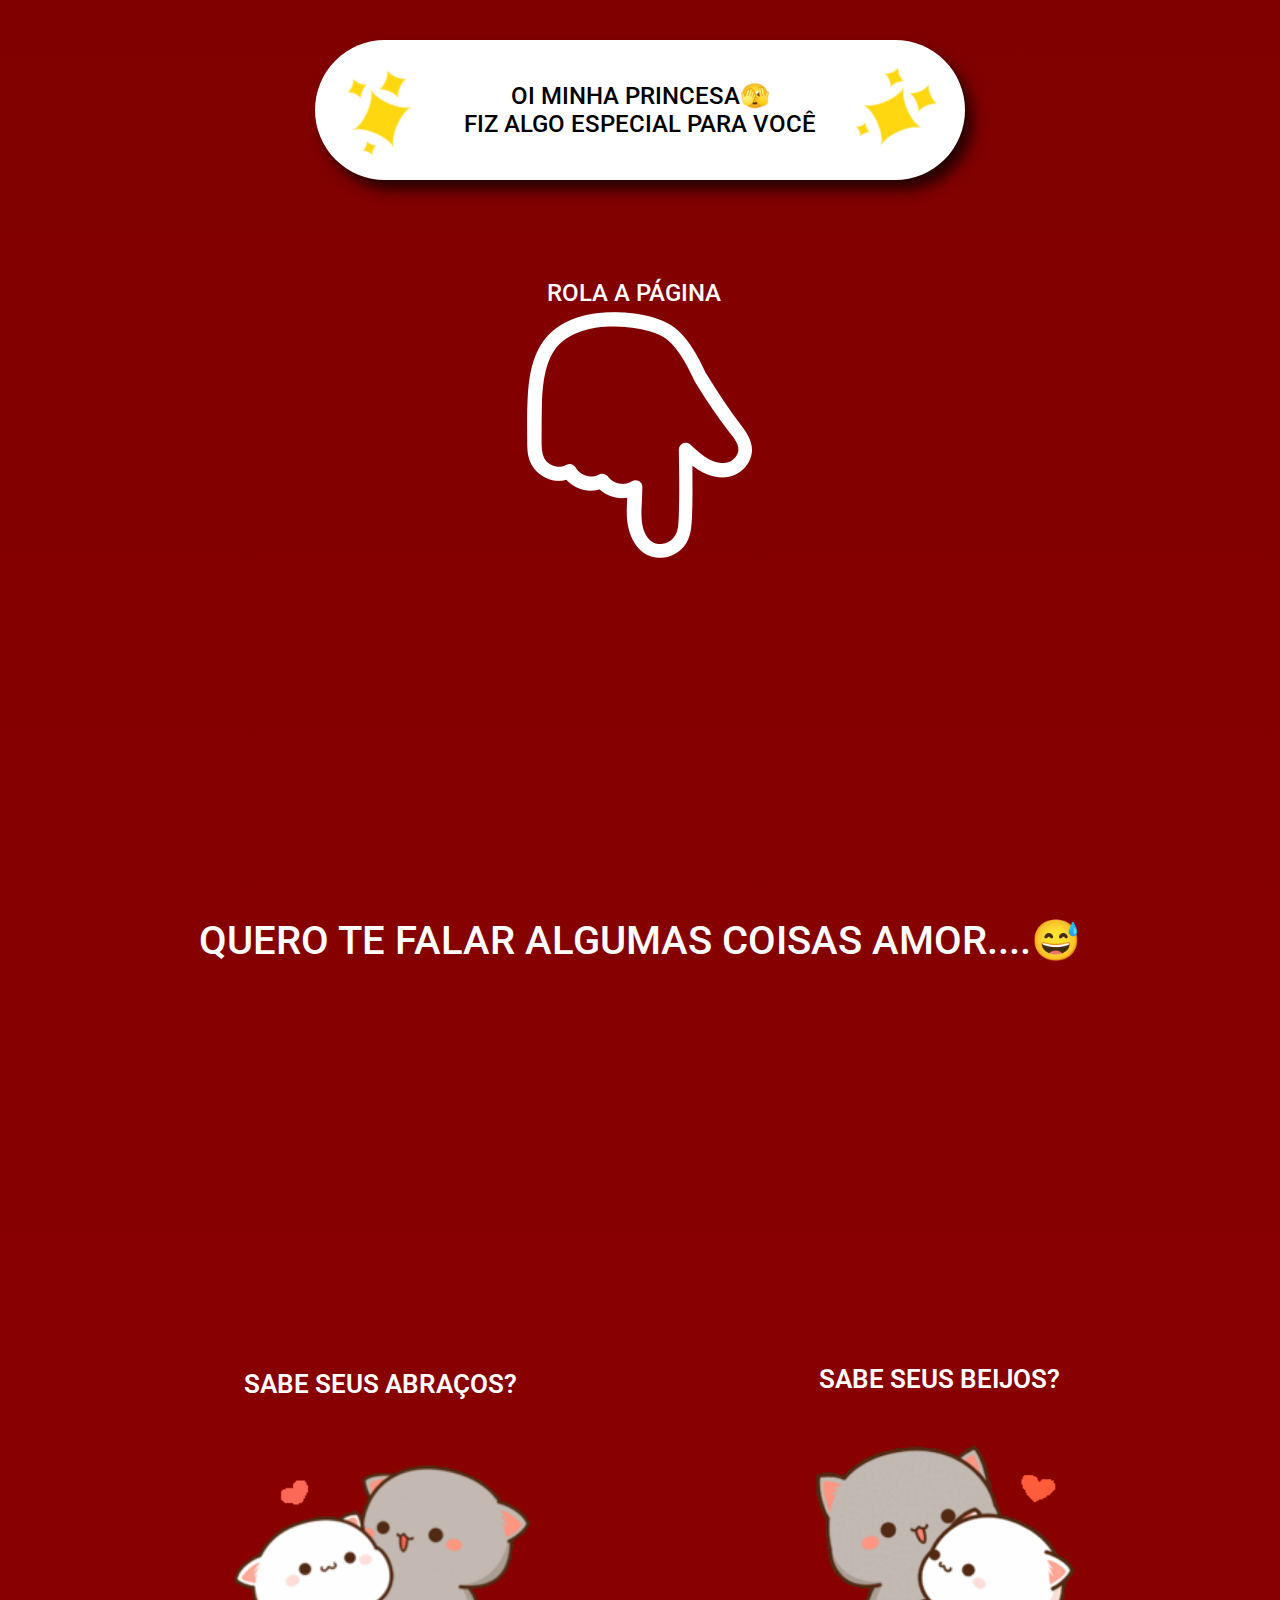
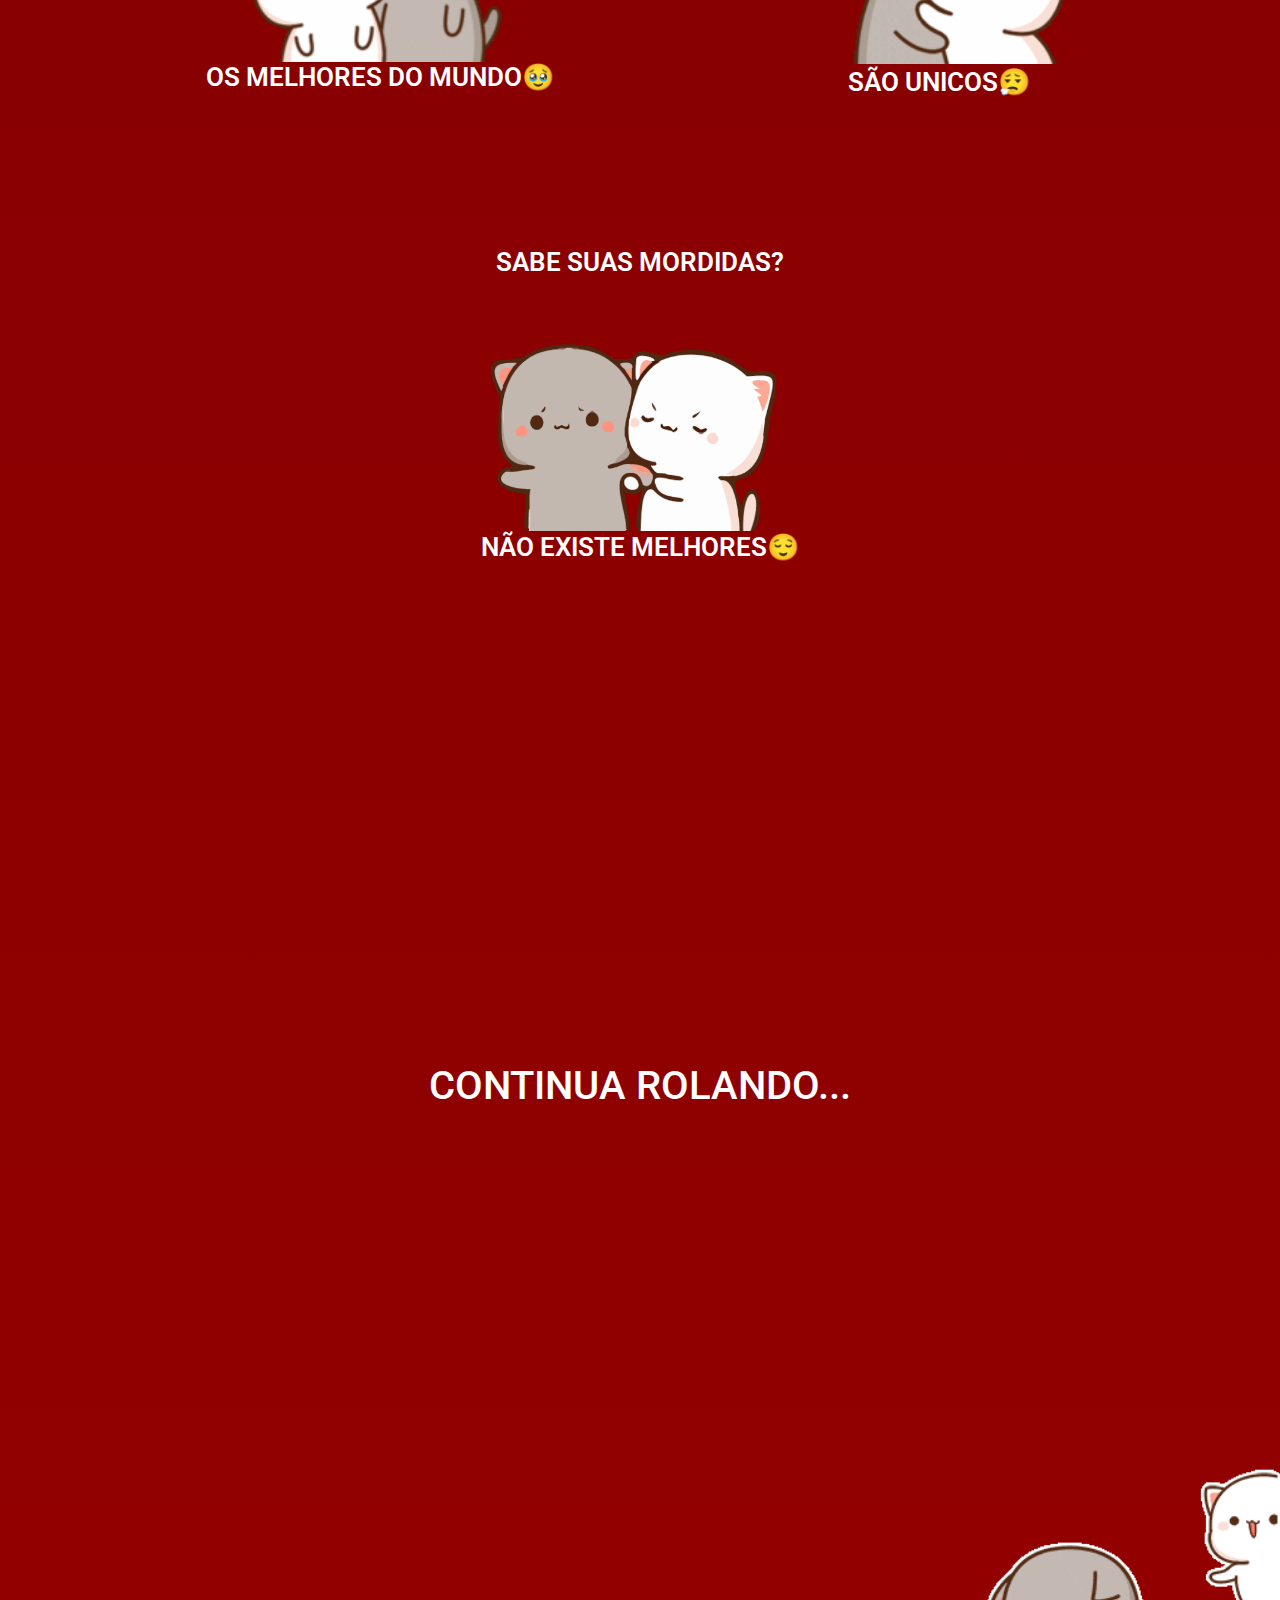
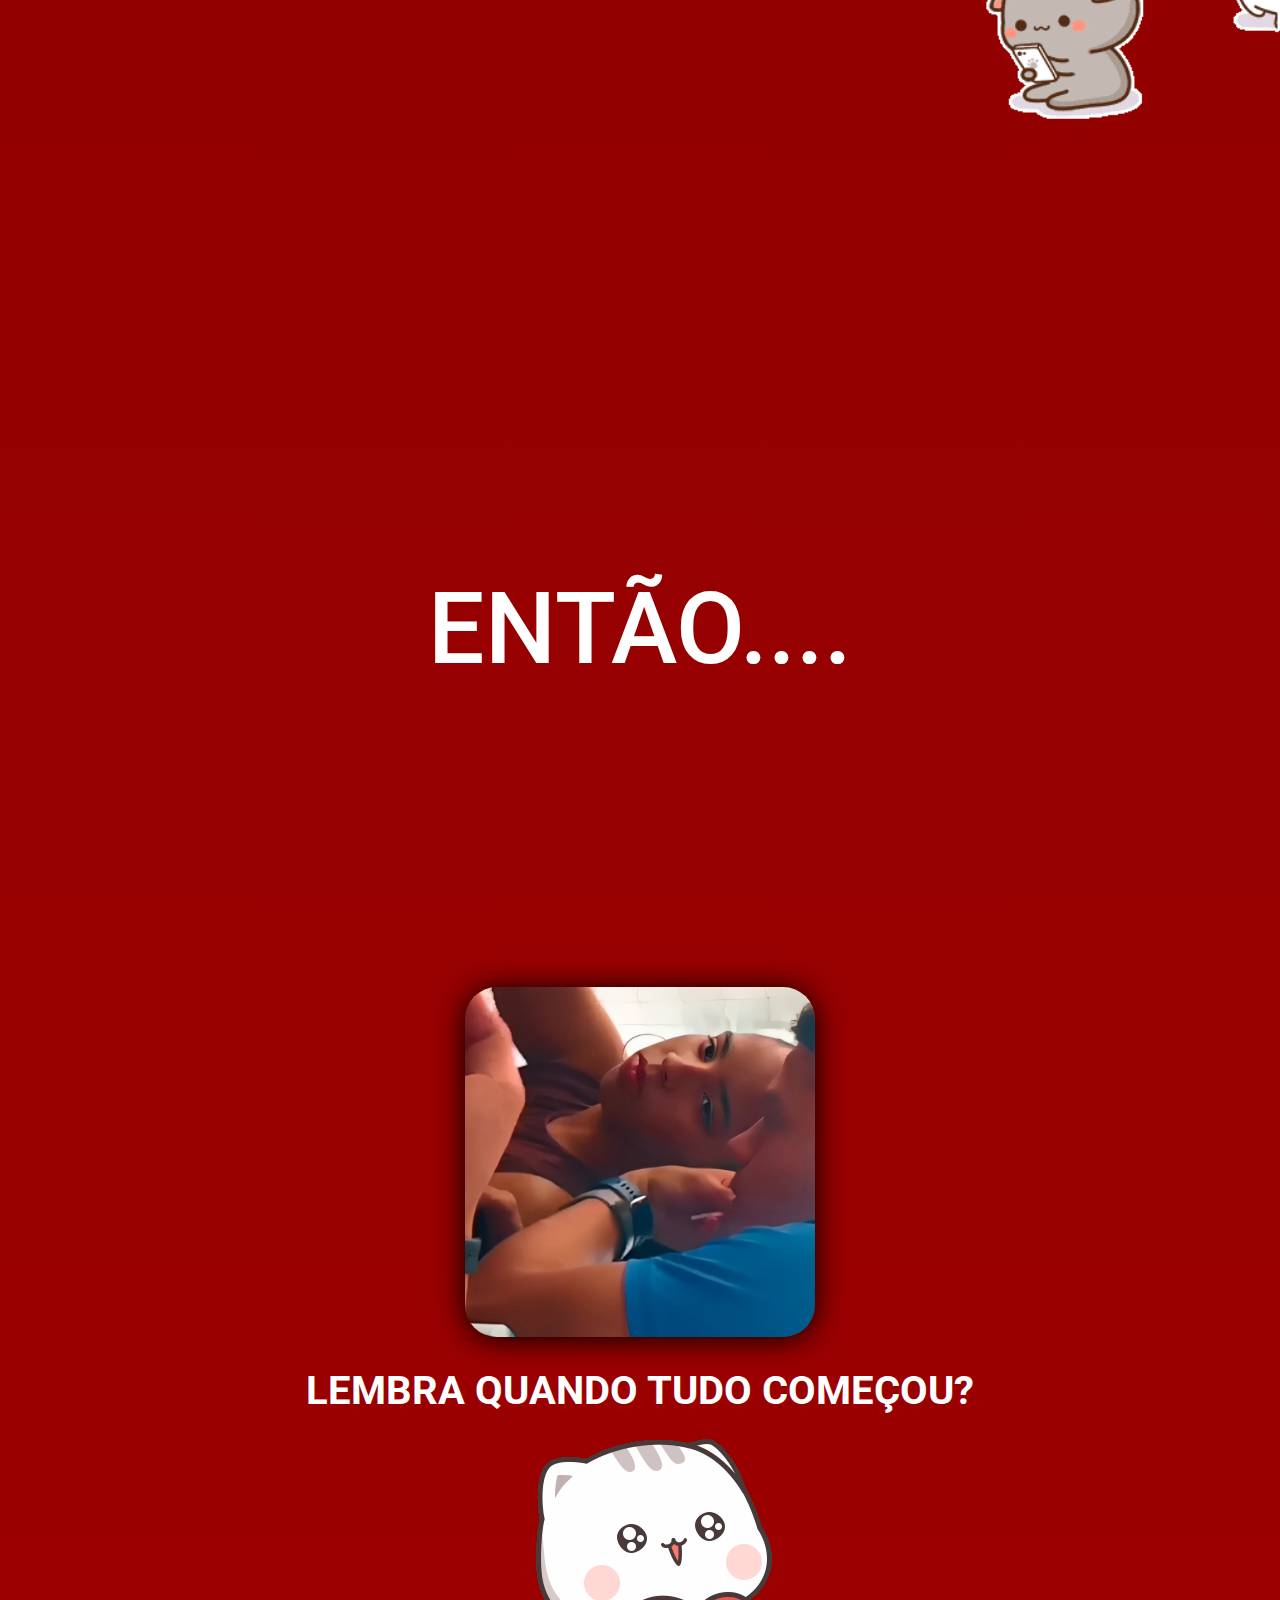
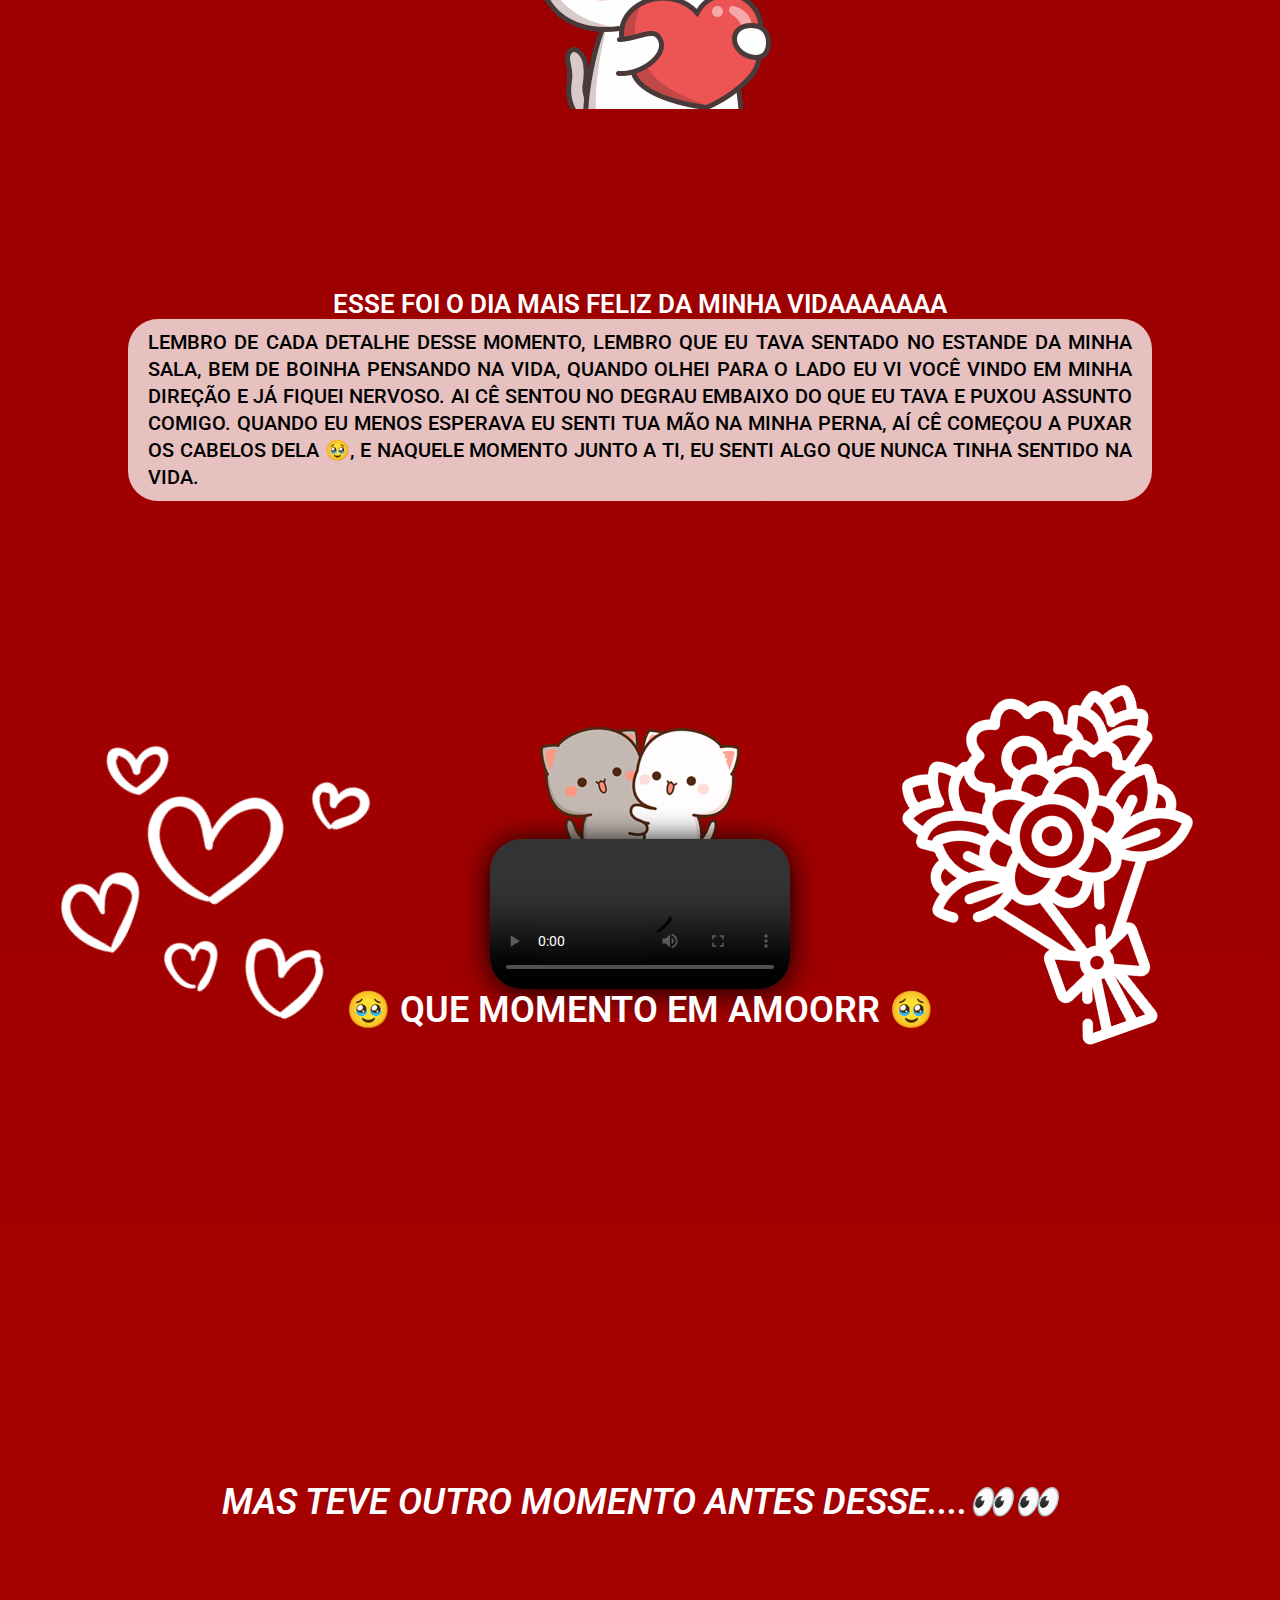
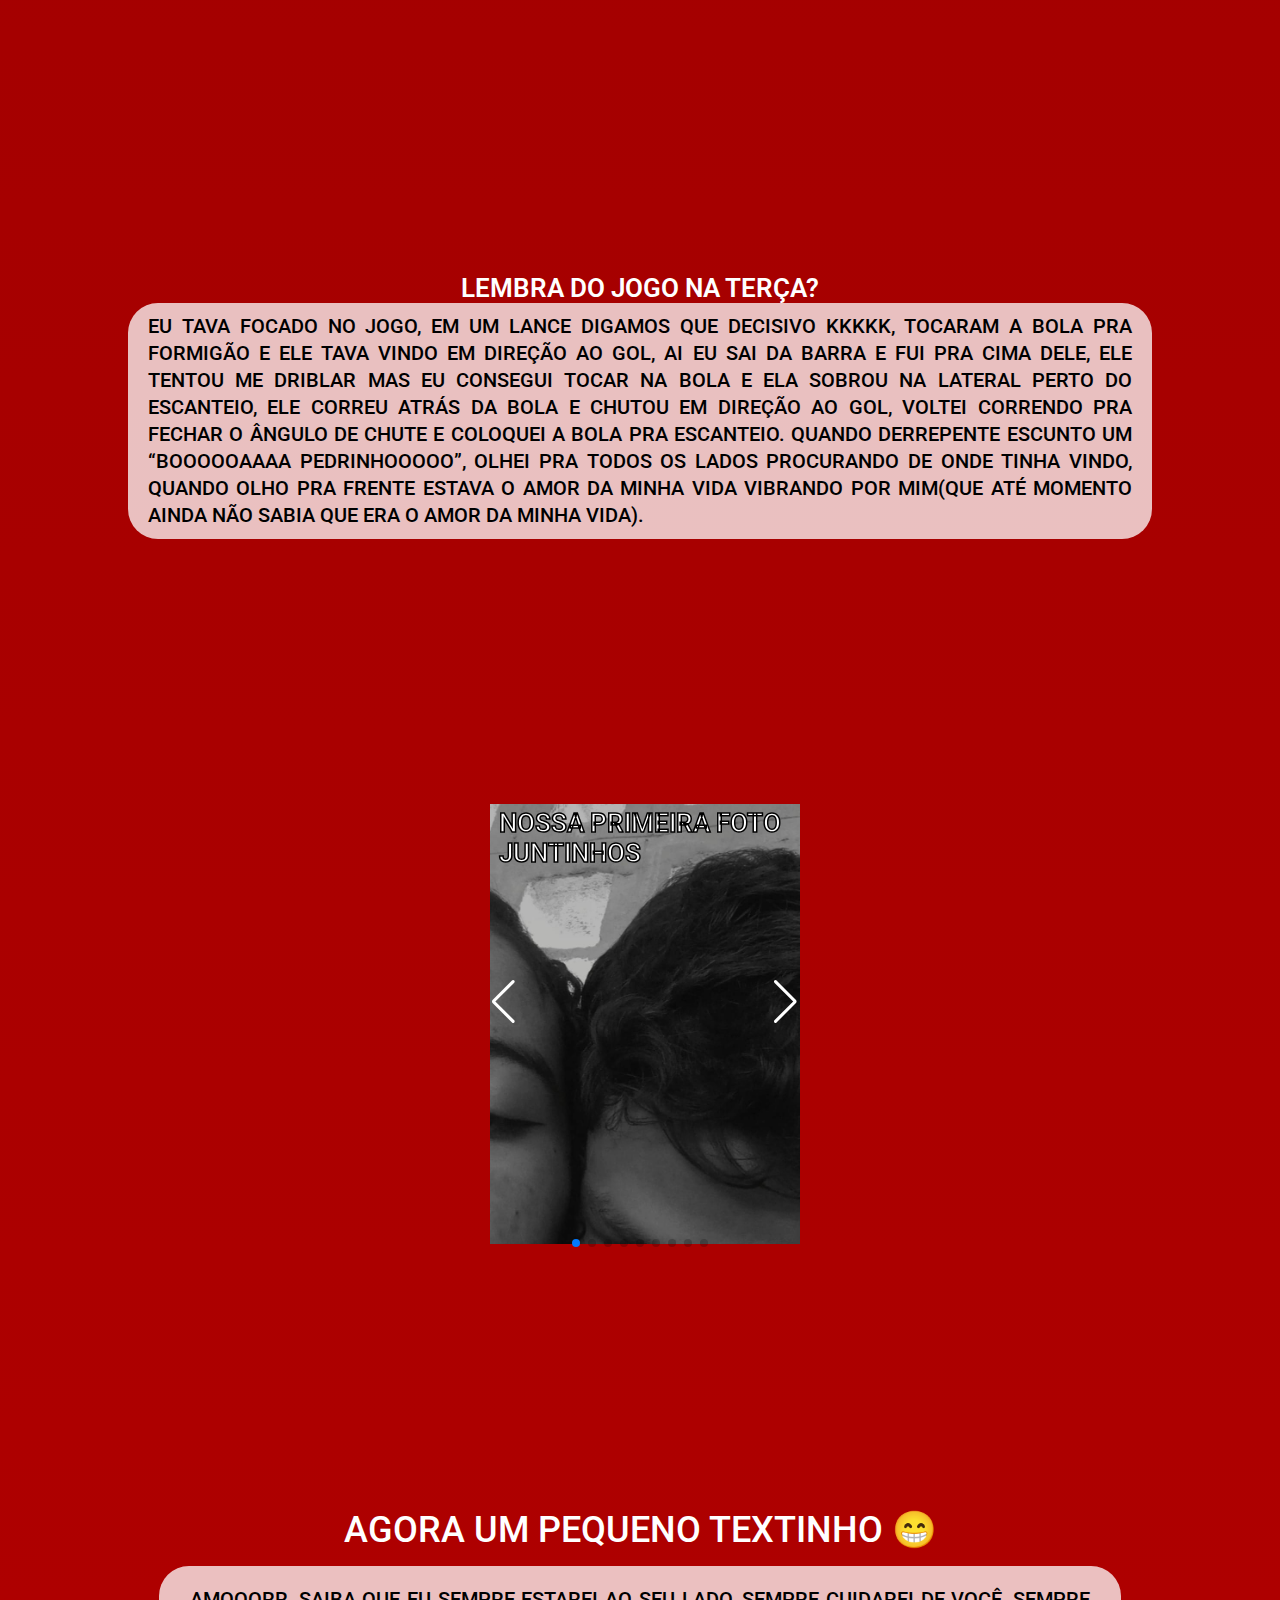
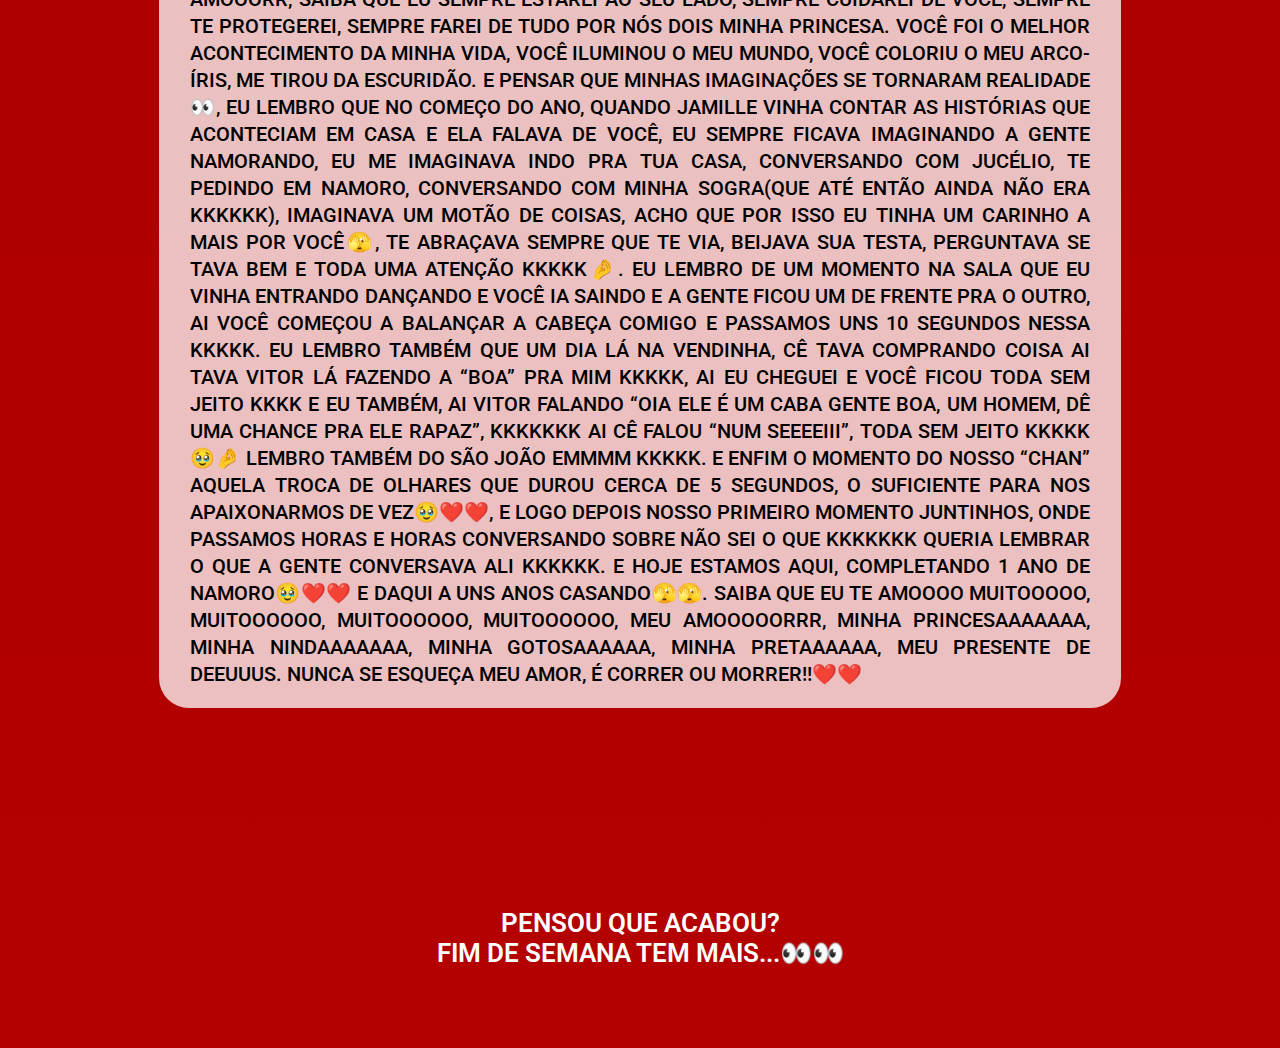
==== commit 16fa14ee: "Links Fixed" ====
--- a/home-page.html
+++ b/home-page.html
@@ -32,11 +32,11 @@
 
         <div id="text-initial">
 
-            <img id="star-left" src="/image/icons/grup estrela.png" alt="EU TE AMOOOOO">
+            <img id="star-left" src="./image/icons/grup estrela.png" alt="EU TE AMOOOOO">
 
             <p>OI MINHA PRINCESA&#x1FAE3; <br> FIZ ALGO ESPECIAL PARA VOCÊ</p>
 
-            <img id="star-right" src="/image/icons/grup estrela.png" alt="EU TE AMOOOOO">
+            <img id="star-right" src="./image/icons/grup estrela.png" alt="EU TE AMOOOOO">
 
         </div>
 
@@ -48,7 +48,7 @@
 
         <div id="dedo">
             <p>ROLA A PÁGINA</p>
-            <img src="/image/icons/apontando-para-baixo.png" alt="EU TE AMOOOOO">
+            <img src="./image/icons/apontando-para-baixo.png" alt="EU TE AMOOOOO">
         </div>
 
         <!-- <img id="direct-eyes" src="./image/icons/olhos.png" alt="EU TE AMOOOOO"> -->
@@ -63,13 +63,13 @@
 
         <div class="hugs">
             <p>SABE SEUS ABRAÇOS?</p>
-            <img id="hug" src="/image/gifs/abraco.gif" alt="EU TE AMOOOOO">
+            <img id="hug" src="./image/gifs/abraco.gif" alt="EU TE AMOOOOO">
             <p>OS MELHORES DO MUNDO&#x1F979;</p>
         </div>
 
         <div class="kisses">
             <p>SABE SEUS BEIJOS?</p>
-            <img id="kiss" src="/image/gifs/beijo.gif" alt="EU TE AMOOOOO">
+            <img id="kiss" src="./image/gifs/beijo.gif" alt="EU TE AMOOOOO">
             <p>SÃO UNICOS&#x1F62E;&#x200D;&#x1F4A8; </p>
         </div>
 
@@ -79,7 +79,7 @@
 
         <div class="bites">
             <p>SABE SUAS MORDIDAS?</p>
-            <img id="bite" src="/image/gifs/bite.gif" alt="EU TE AMOOOOO">
+            <img id="bite" src="./image/gifs/bite.gif" alt="EU TE AMOOOOO">
             <p>NÃO EXISTE MELHORES&#x1F60C;</p>
         </div>
 
@@ -90,7 +90,7 @@
     </div>
 
     <div id="cute-hug">
-        <img src="/image/gifs/abraco-fofo.gif" alt="EU TE AMOOOOO">
+        <img src="./image/gifs/abraco-fofo.gif" alt="EU TE AMOOOOO">
     </div>
 
     <div id="thin">
@@ -98,9 +98,9 @@
     </div>
 
     <div class="photo-01">
-        <img id="our-photo" src="/image/foto 08.png" alt="EU TE AMOOOOO">
+        <img id="our-photo" src="./image/foto 08.png" alt="EU TE AMOOOOO">
         <p id="start">LEMBRA QUANDO TUDO COMEÇOU? </p>
-        <img id="gif" src="/image/gifs/peach-cat.gif" alt="EU TE AMOOOOO">
+        <img id="gif" src="./image/gifs/peach-cat.gif" alt="EU TE AMOOOOO">
     </div>
 
     <div class="text-01">
@@ -114,13 +114,13 @@
 
     <div class="video-text">
 
-        <img src="/image/gifs/abracao-fofo.gif" alt="EU TE AMOOOOO">
-        <video id="video" src="/image/video/video.mp4" type="video/mp4" controls="true"></video>
+        <img src="./image/gifs/abracao-fofo.gif" alt="EU TE AMOOOOO">
+        <video id="video" src="./image/video/video.mp4" type="video/mp4" controls="true"></video>
         <p id="moment">&#x1F979; QUE MOMENTO EM AMOORR &#x1F979;</p>
 
-        <img id="hearts-video" src="/image/icons/ame.png" alt="EU TE AMOOOOO">
-
-        <img id="bouquet-video" src="/image/icons/buque-de-flores.png" alt="EU TE AMOOOOO">
+        <img id="hearts-video" src="./image/icons/ame.png" alt="EU TE AMOOOOO">
+
+        <img id="bouquet-video" src="./image/icons/buque-de-flores.png" alt="EU TE AMOOOOO">
 
 
     </div>
@@ -164,7 +164,7 @@
                 <div class="foto-juntos">
                     <p class="texto">NOSSA PRIMEIRA FOTO JUNTINHOS</p>
                 </div>
-                <img src="/image/foto 05.jpg" alt="1º Foto juntos" class="item current-item">
+                <img src="./image/foto 05.jpg" alt="1º Foto juntos" class="item current-item">
             </div>
 
             <div class="slider swiper-slide">
@@ -177,18 +177,18 @@
                 <div class="foto-sorriso">
                     <p class="texto-sorriso">SEU SORRISO ILUMINA MEU MUNDO</p>
                 </div>
-                <img src="/image/foto 14.jpg" alt="Seu sorriso ilumina o meu mundo" class="item current-item">
-            </div>
-
-            <div class="slider swiper-slide">
-                <img src="/image/foto 15.jpg" alt="Você é minha maromber" class="item current-item">
+                <img src="./image/foto 14.jpg" alt="Seu sorriso ilumina o meu mundo" class="item current-item">
+            </div>
+
+            <div class="slider swiper-slide">
+                <img src="./image/foto 15.jpg" alt="Você é minha maromber" class="item current-item">
                 <div class="foto-maromba">
                     <p class="texto-maromba">VOCÊ É MINHA MAROMBER</p>
                 </div>
             </div>
 
             <div class="slider swiper-slide">
-                <img src="/image/foto 16.jpg" alt="Você é minha jogadora" class="item current-item">
+                <img src="./image/foto 16.jpg" alt="Você é minha jogadora" class="item current-item">
                 <div class="foto-jogadora">
                     <p class="texto-jogadora">VOCÊ É MINHA JOGADORA</p>
                 </div>
@@ -198,14 +198,14 @@
                 <div class="foto-nenem">
                     <p class="texto-nenem">VOCÊ É MEU NENÉM</p>
                 </div>
-                <img src="/image/foto 17.jpg" alt="Você é o meu neném" class="item current-item">
+                <img src="./image/foto 17.jpg" alt="Você é o meu neném" class="item current-item">
             </div>
 
             <div class="slider swiper-slide">
                 <div class="foto-letty">
                     <p class="texto-letty">VOCÊ É MINHA LETTY</p>
                 </div>
-                <img src="/image/foto 18.jpg" alt="Você é minha Letty e eu sou o seu Toretto" class="item current-item">
+                <img src="./image/foto 18.jpg" alt="Você é minha Letty e eu sou o seu Toretto" class="item current-item">
                 <div class="foto-toretto">
                     <p class="texto-toretto">E EU SOU O SEU TORETTO</p>
                 </div>
@@ -215,7 +215,7 @@
                 <div class="foto-voce">
                     <p class="texto-voce">VOCÊ É</p>
                 </div>
-                <img src="/image/foto 19.jpg" alt="Você é a mulhar da minha vida" class="item current-item">
+                <img src="./image/foto 19.jpg" alt="Você é a mulhar da minha vida" class="item current-item">
                 <div class="foto-minha">
                     <p class="texto-minha">MINHA MULHER</p>
                 </div>
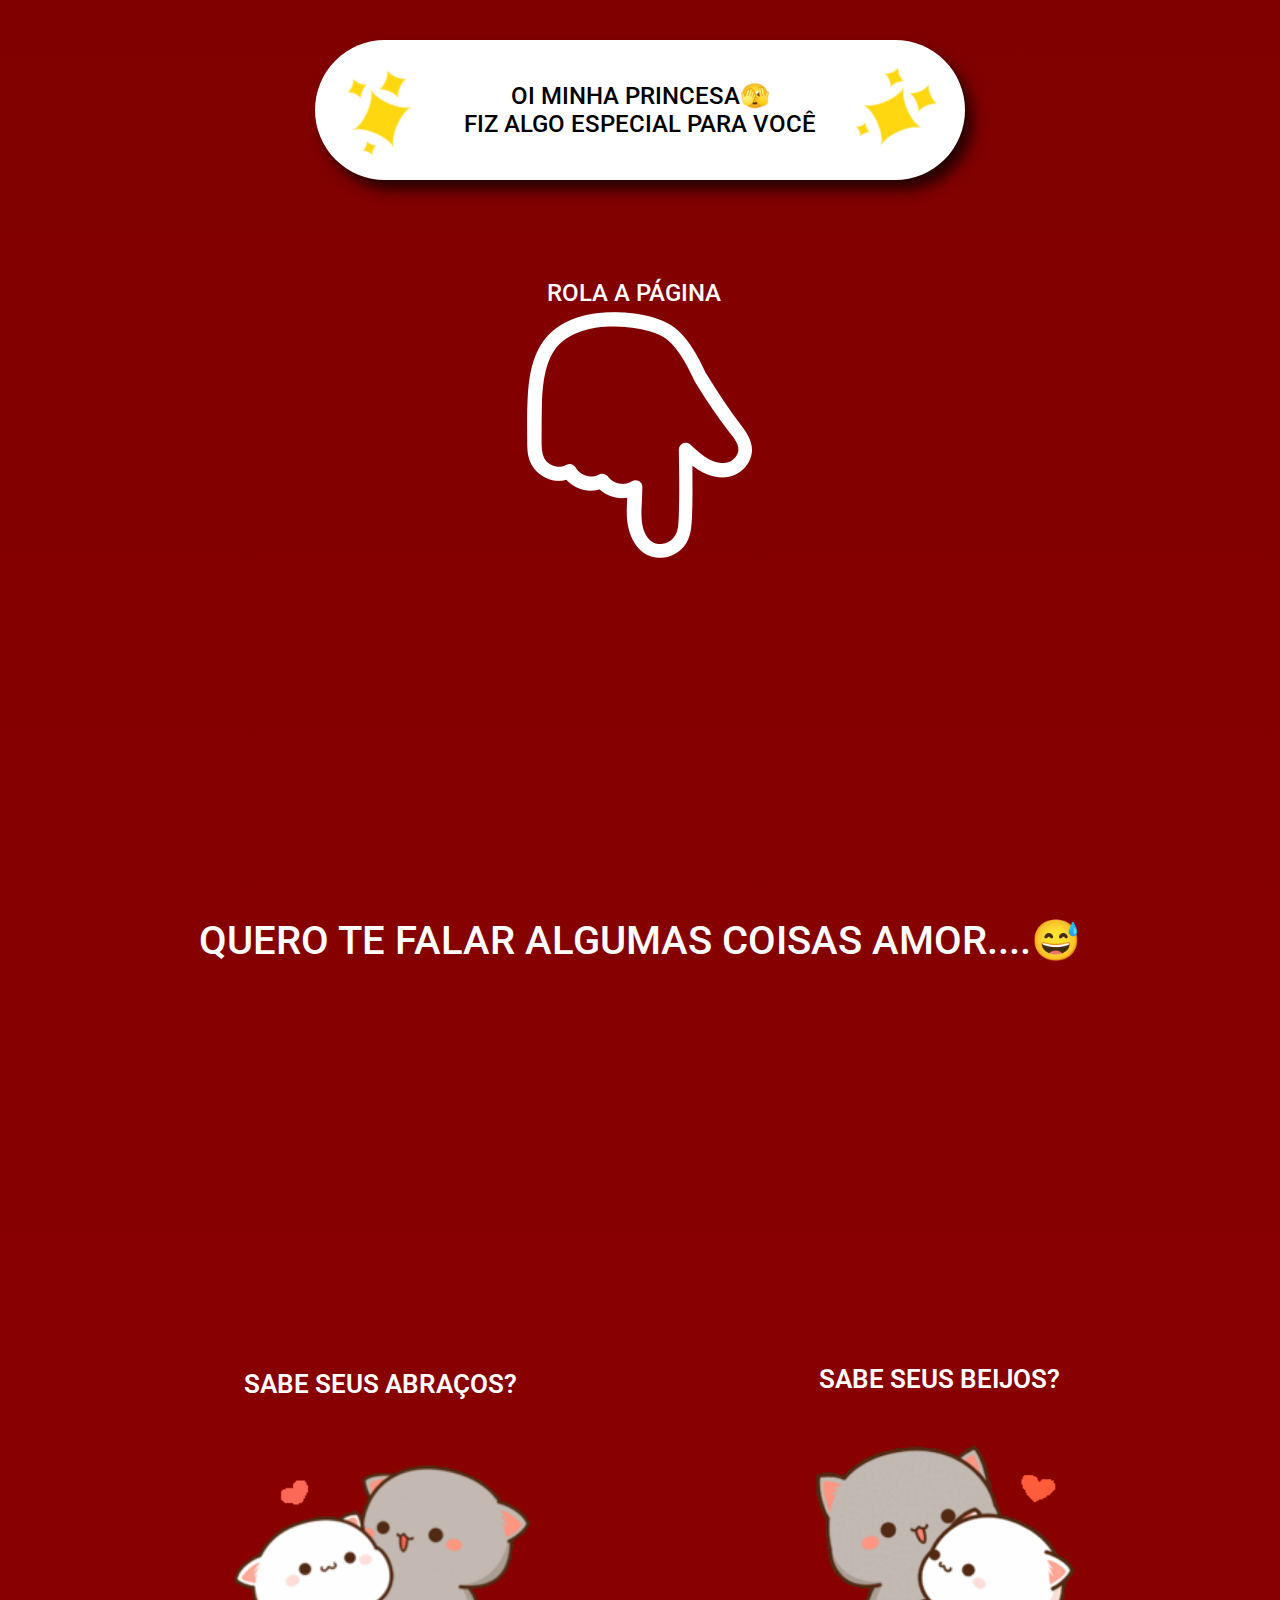
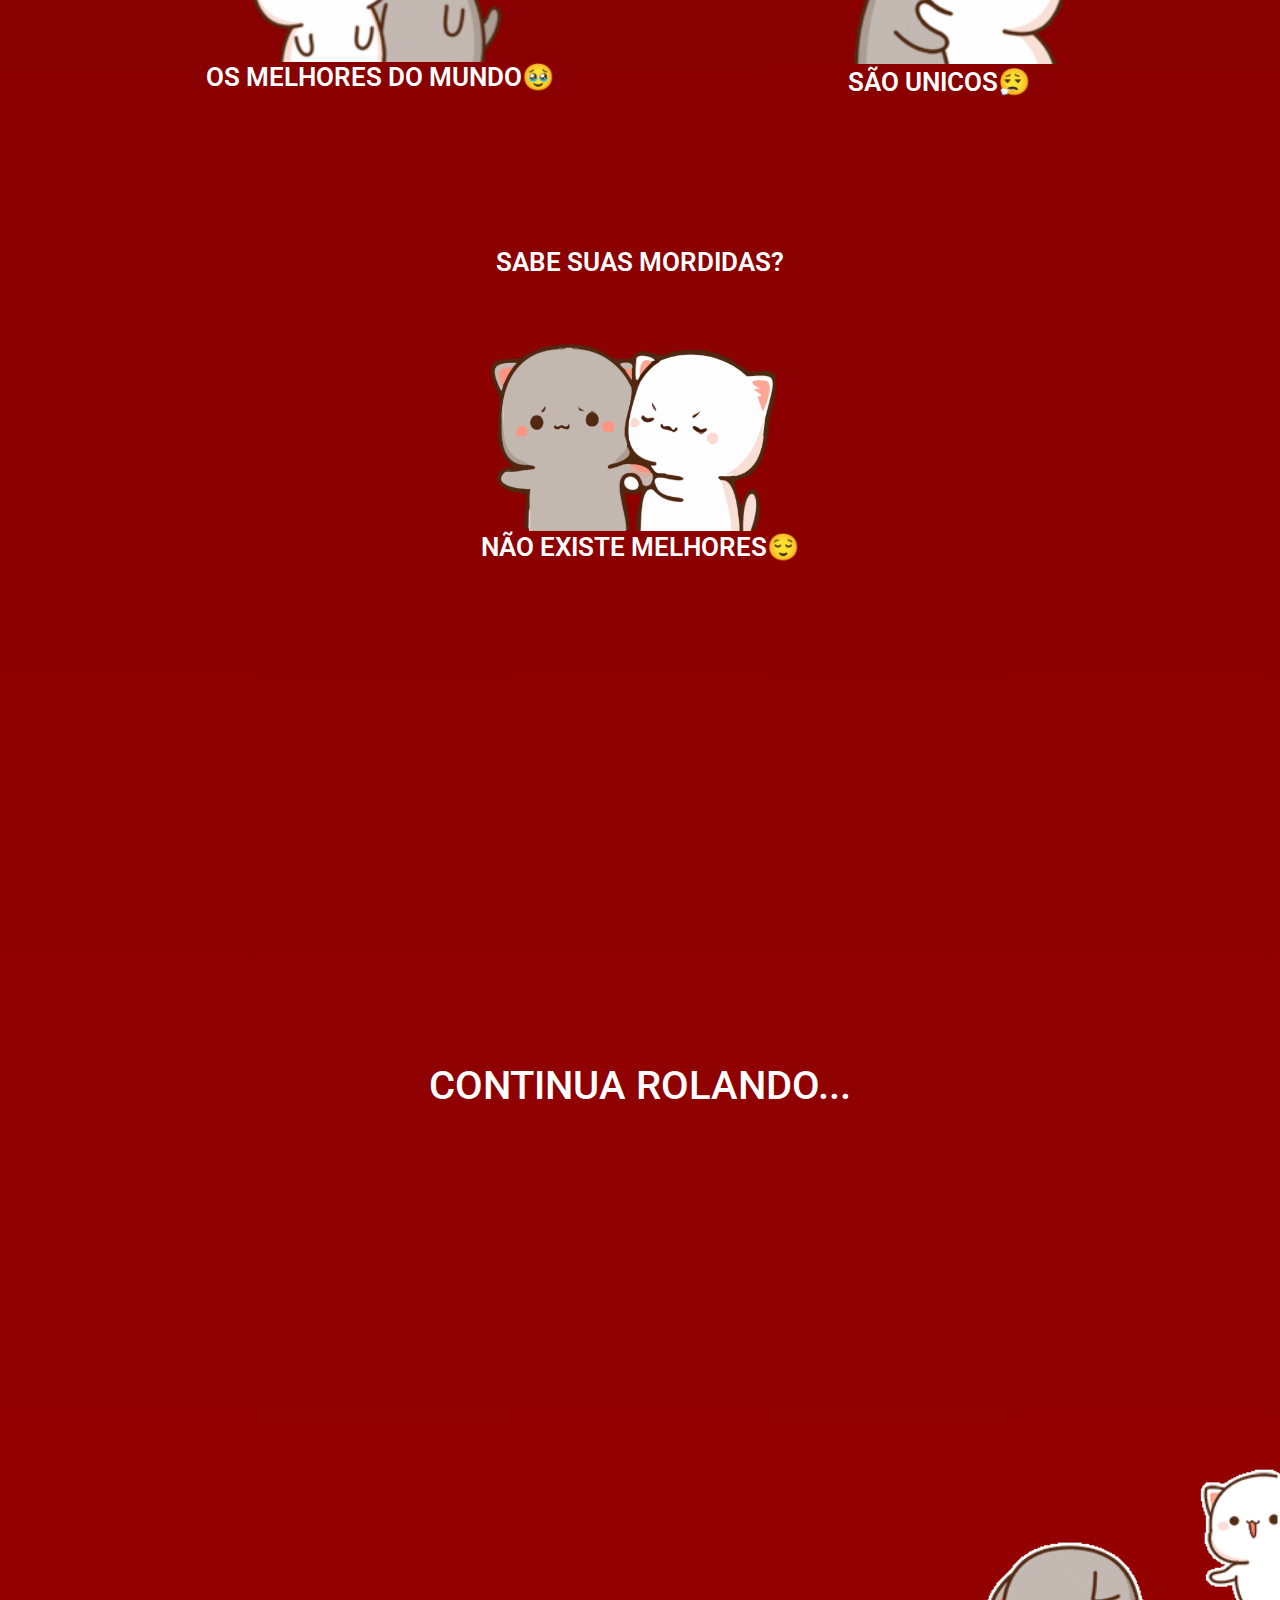
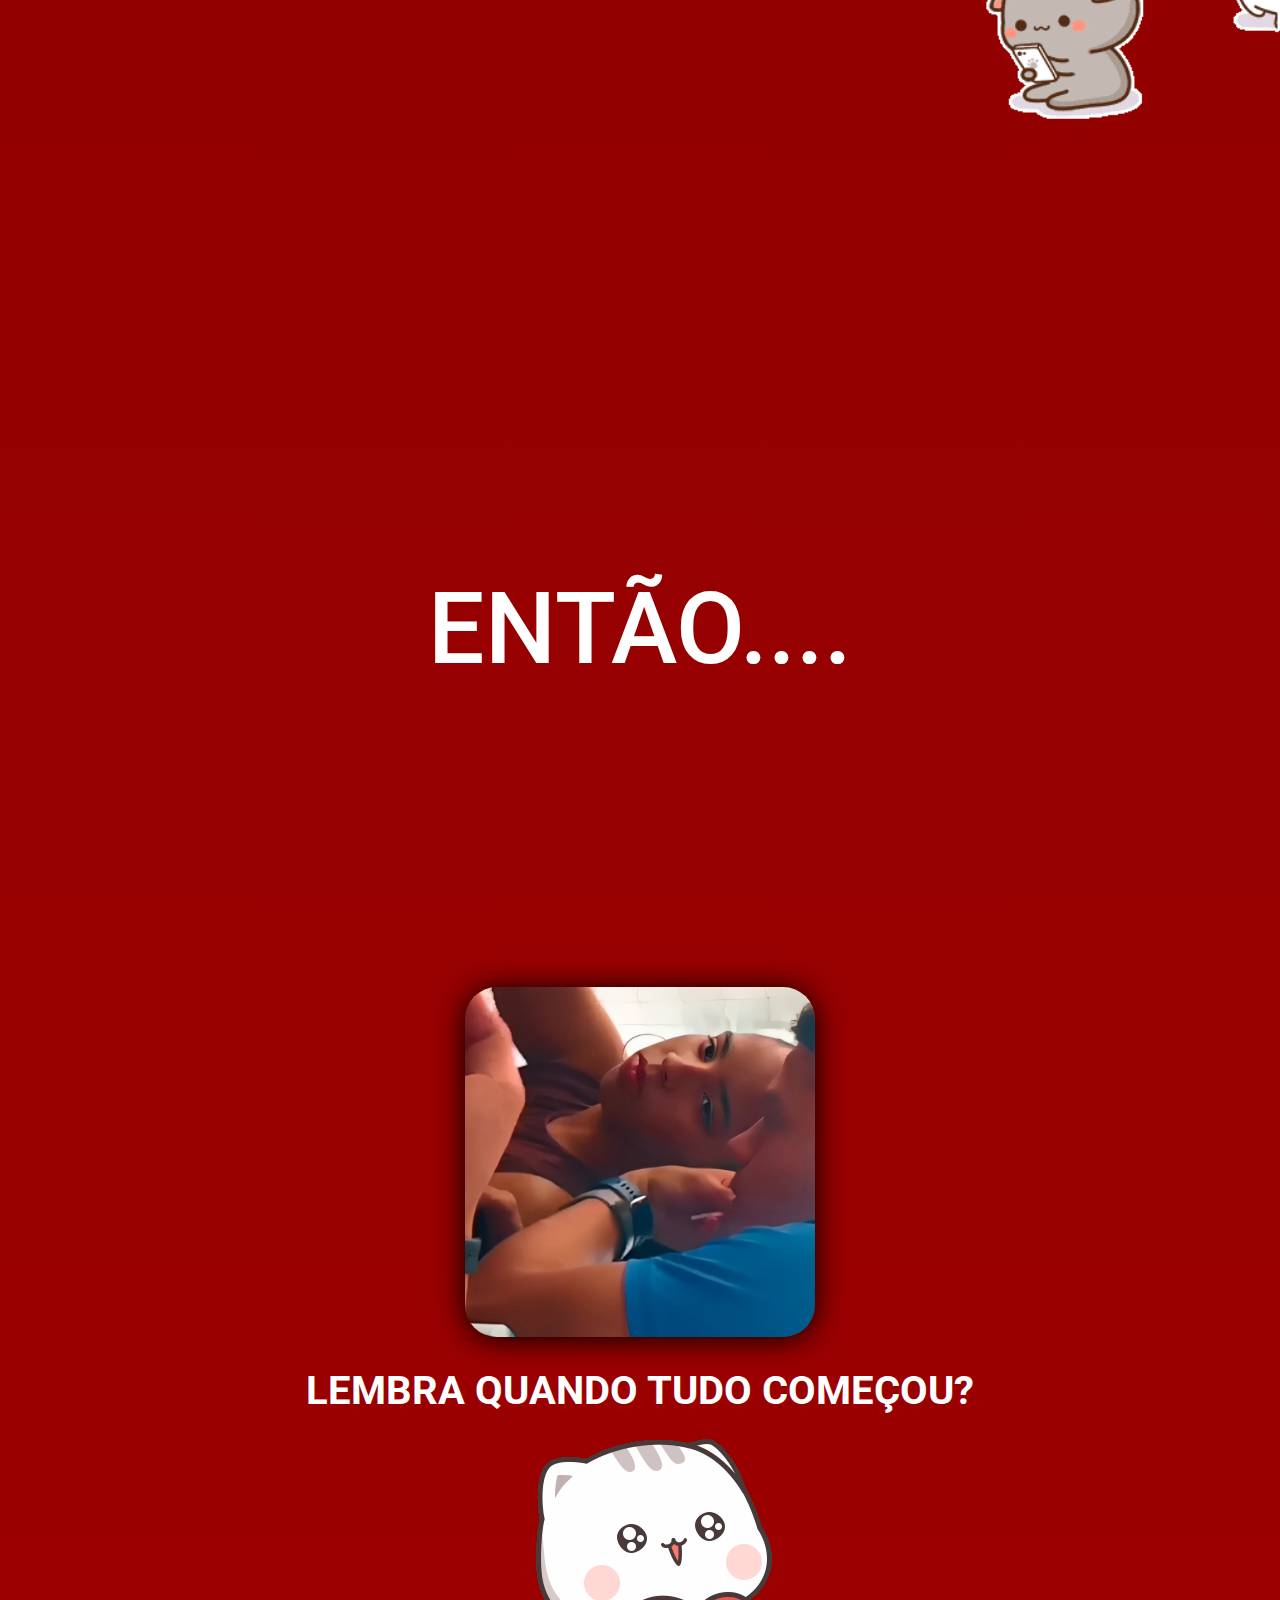
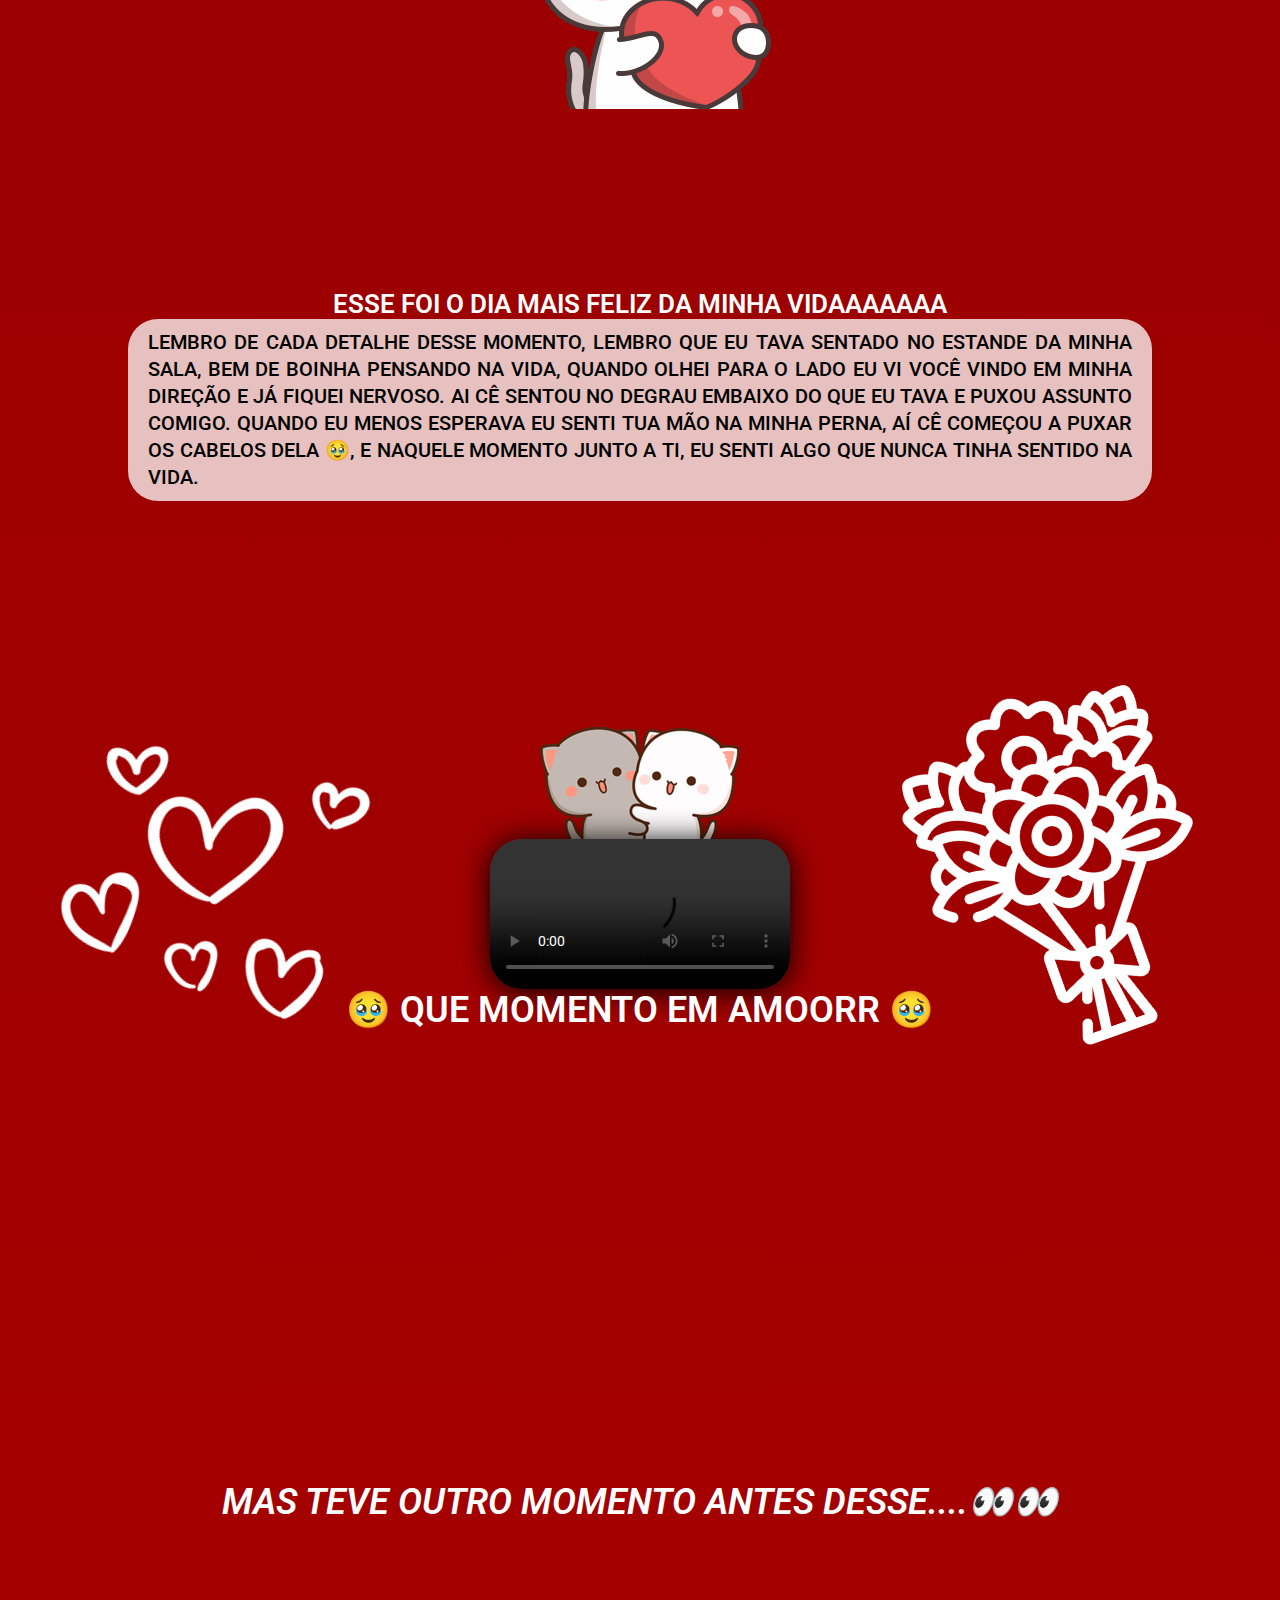
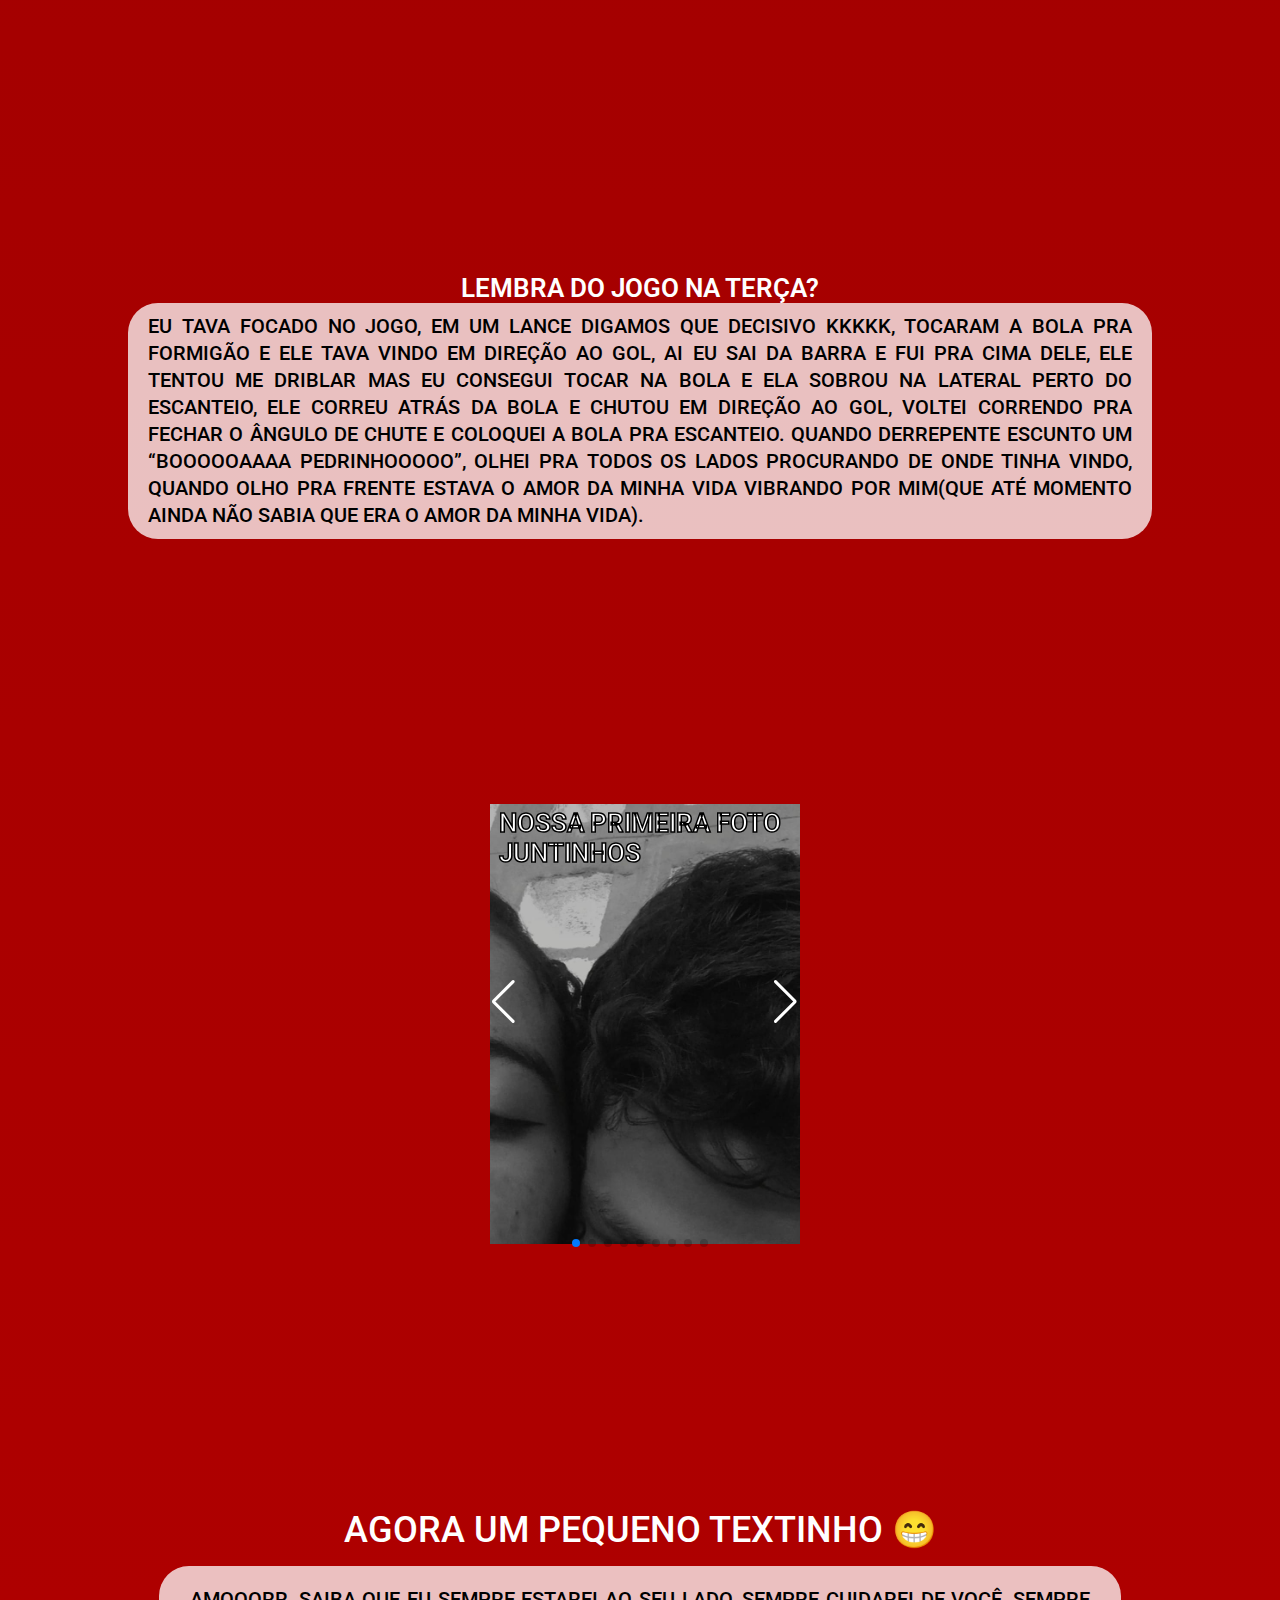
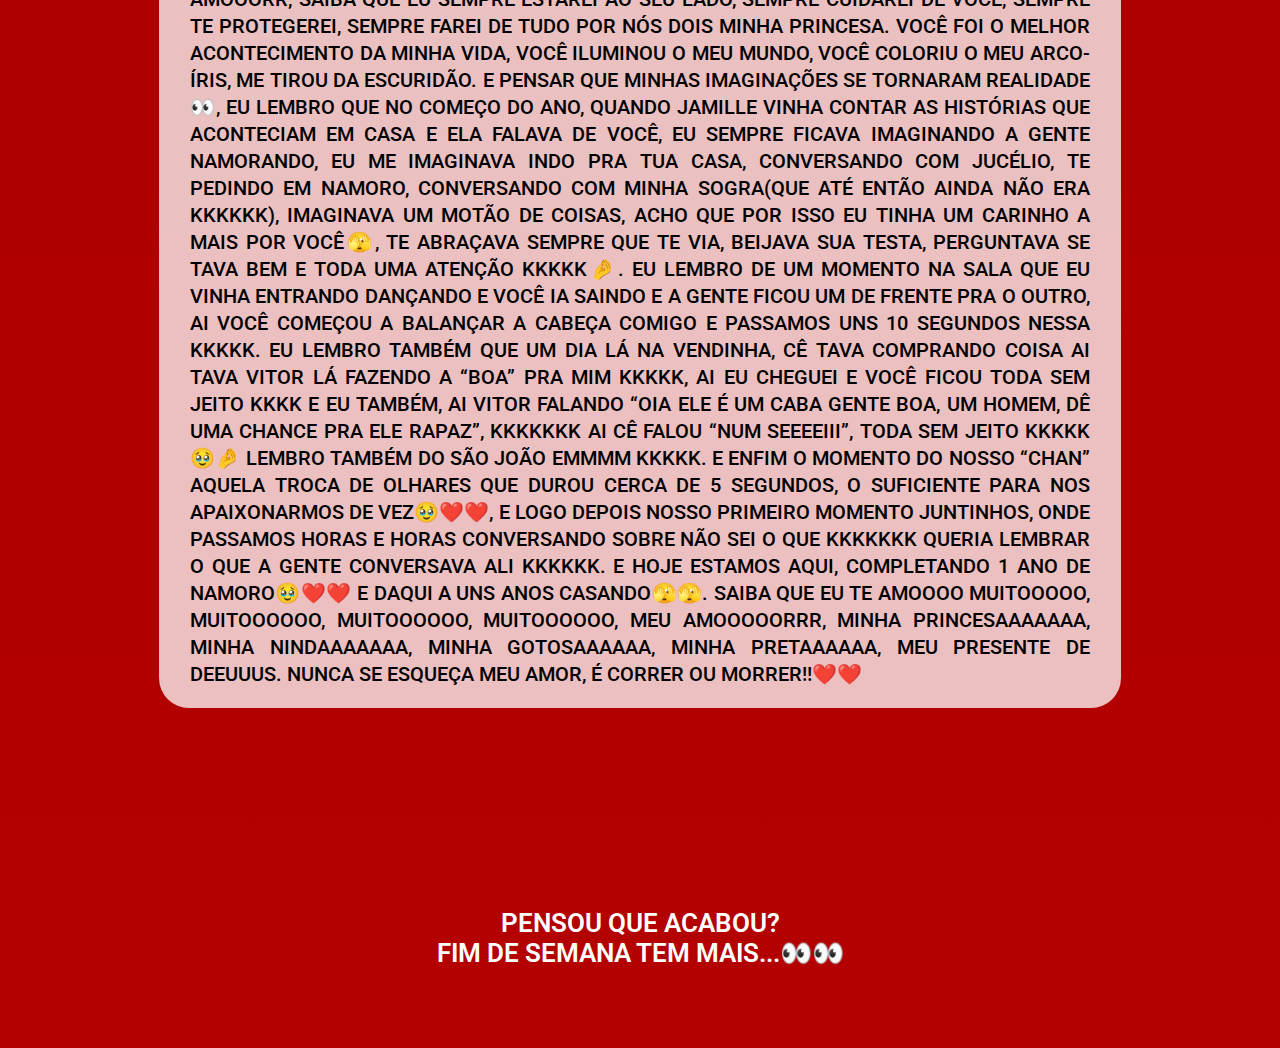
==== commit a9551fa0: "Updated icon link" ====
--- a/home-page.html
+++ b/home-page.html
@@ -19,7 +19,7 @@
     <link rel="stylesheet" href="swiper-bundle.min.css">
 
     <link rel="stylesheet" href="style-page.css">
-    <link rel="shortcut icon" type="imagex/png" href="/image/icons/coracao.ico">
+    <link rel="shortcut icon" type="imagex/png" href="./image/icons/coracao.ico">
 
     <title>OIIII AMOR DA MINHA VIDA</title>
 </head>
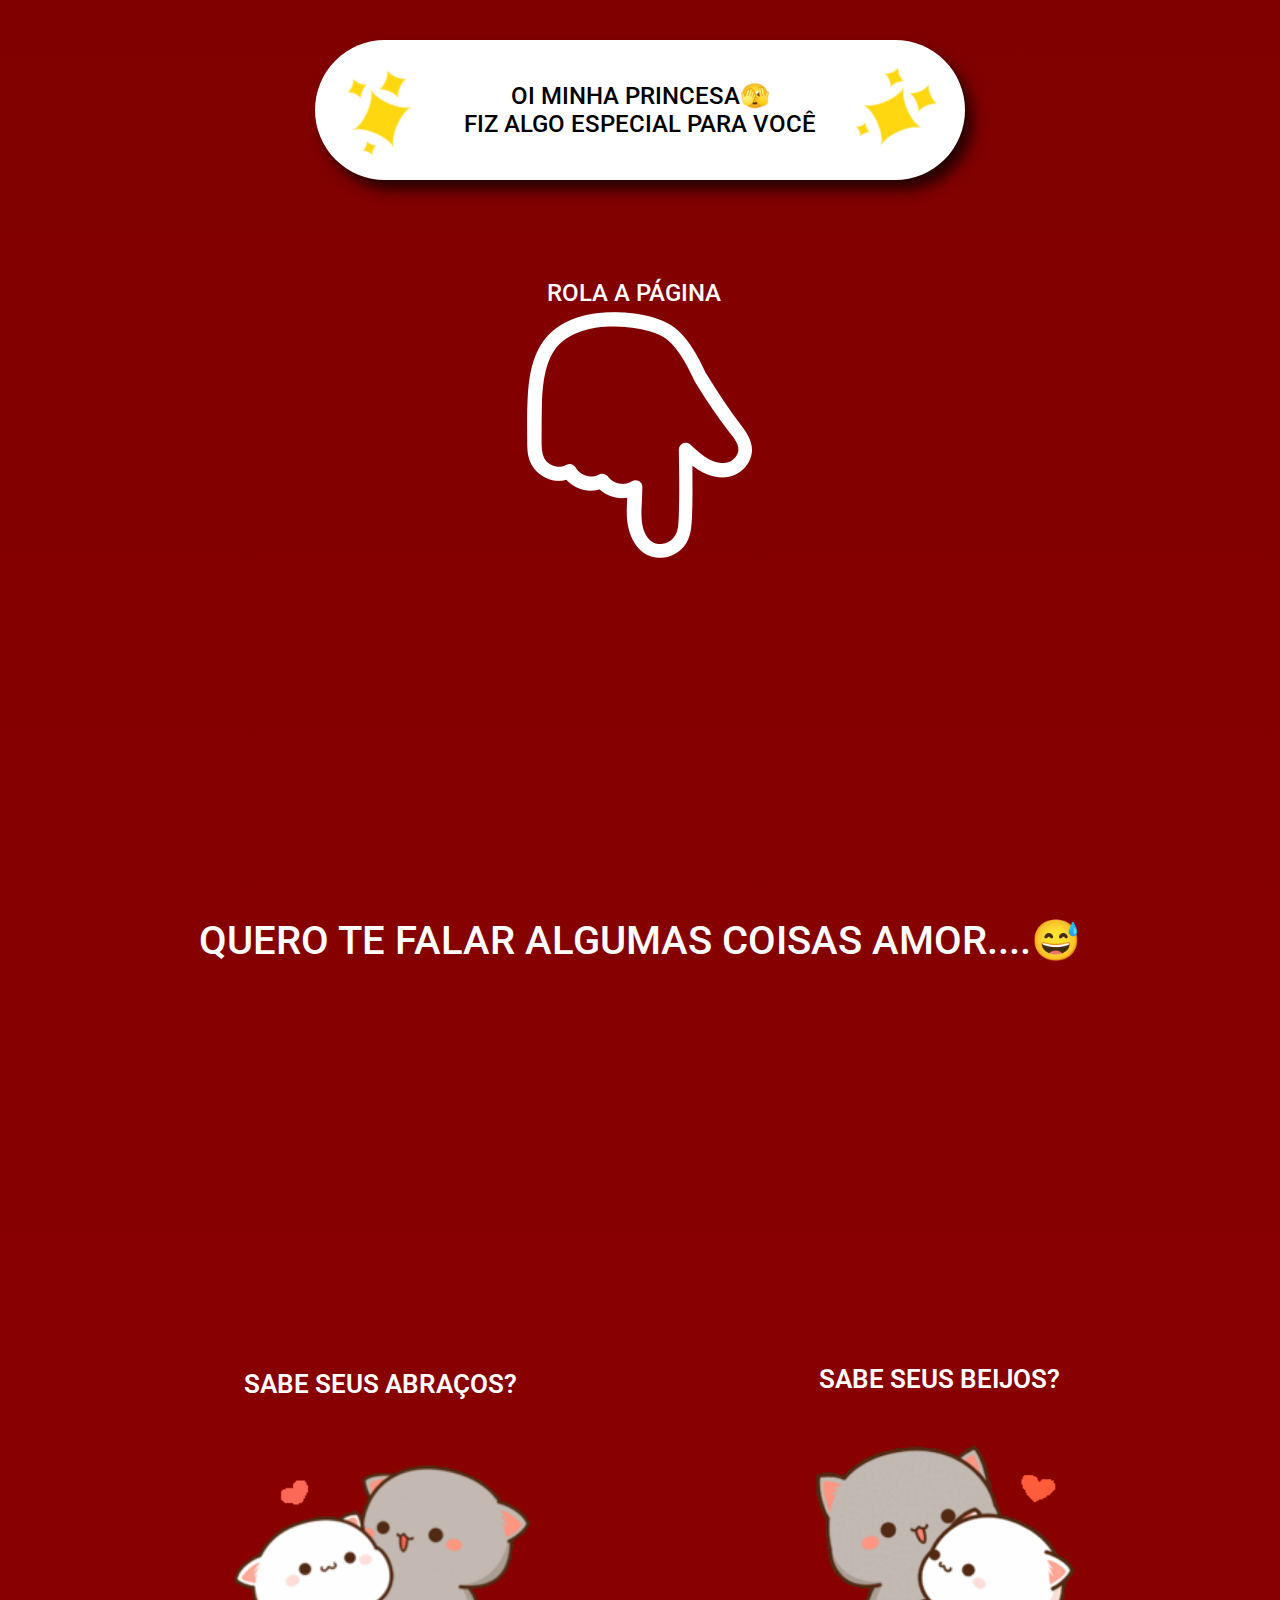
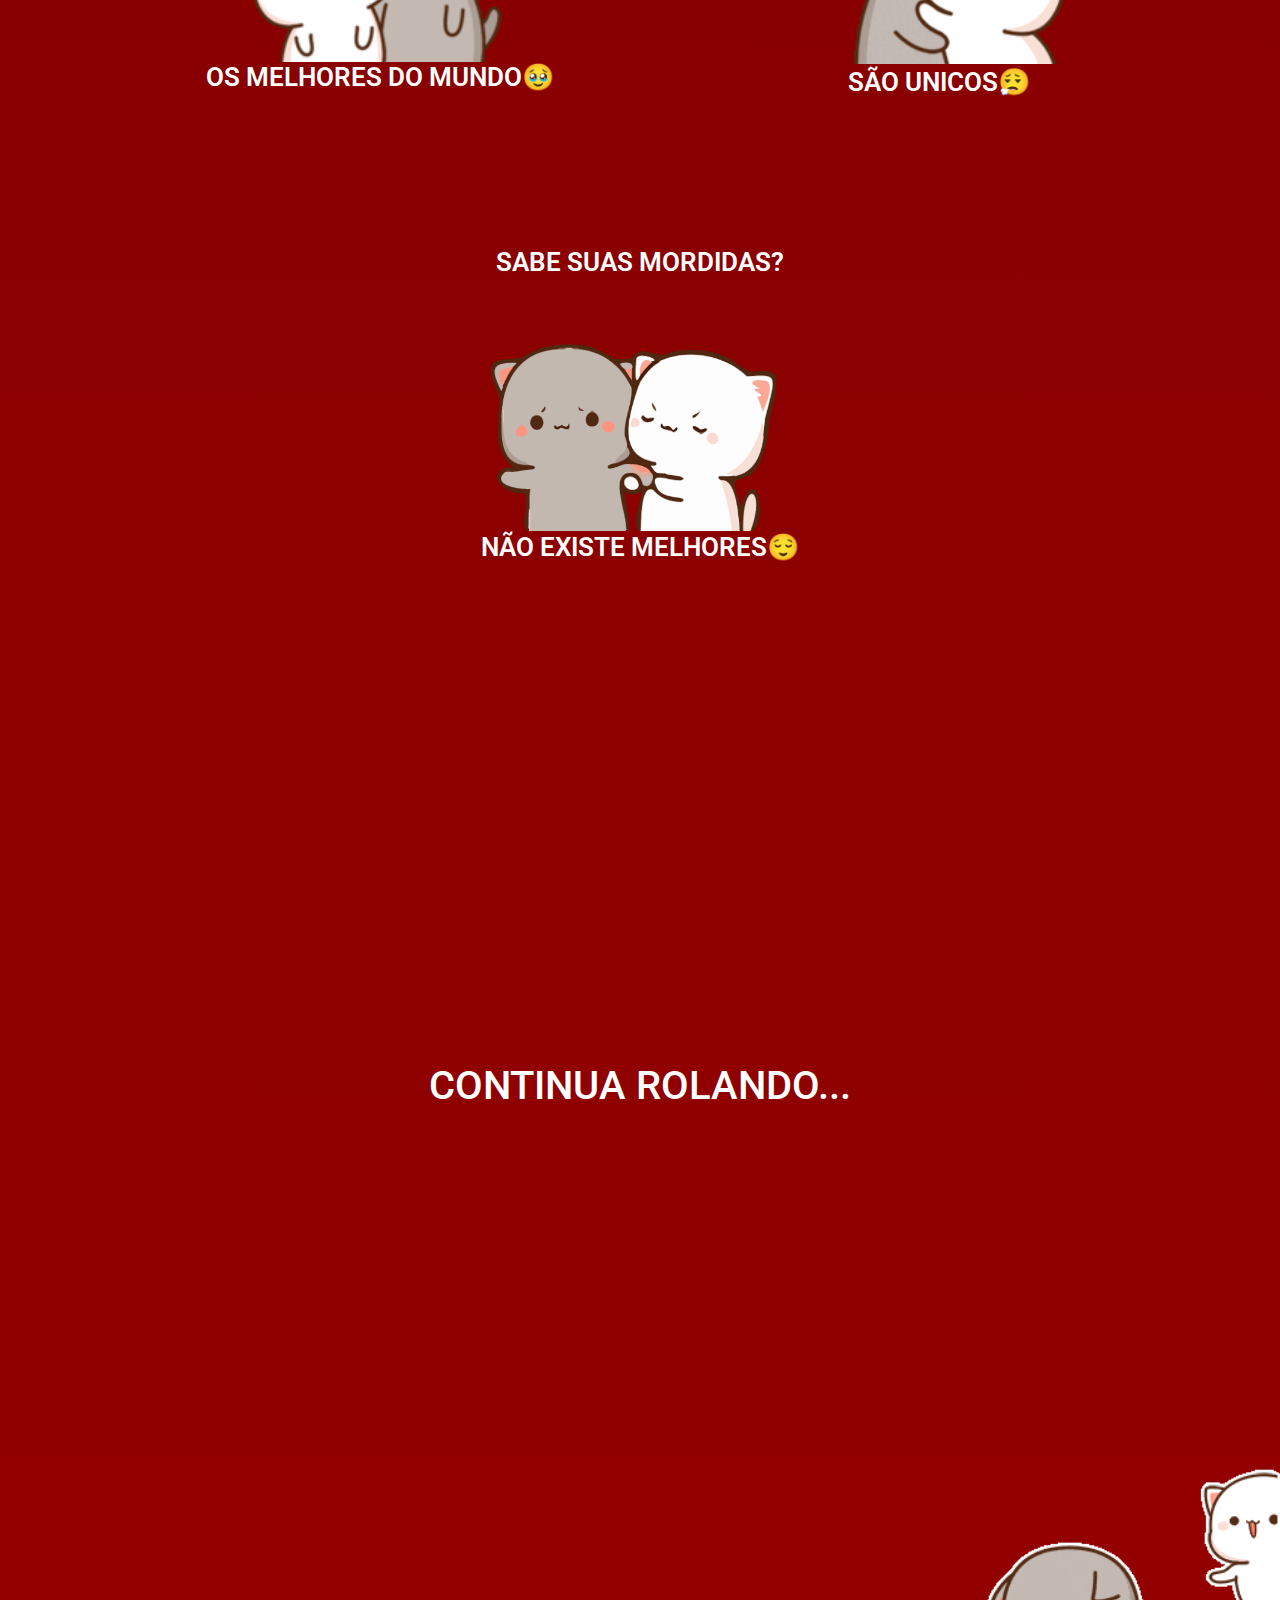
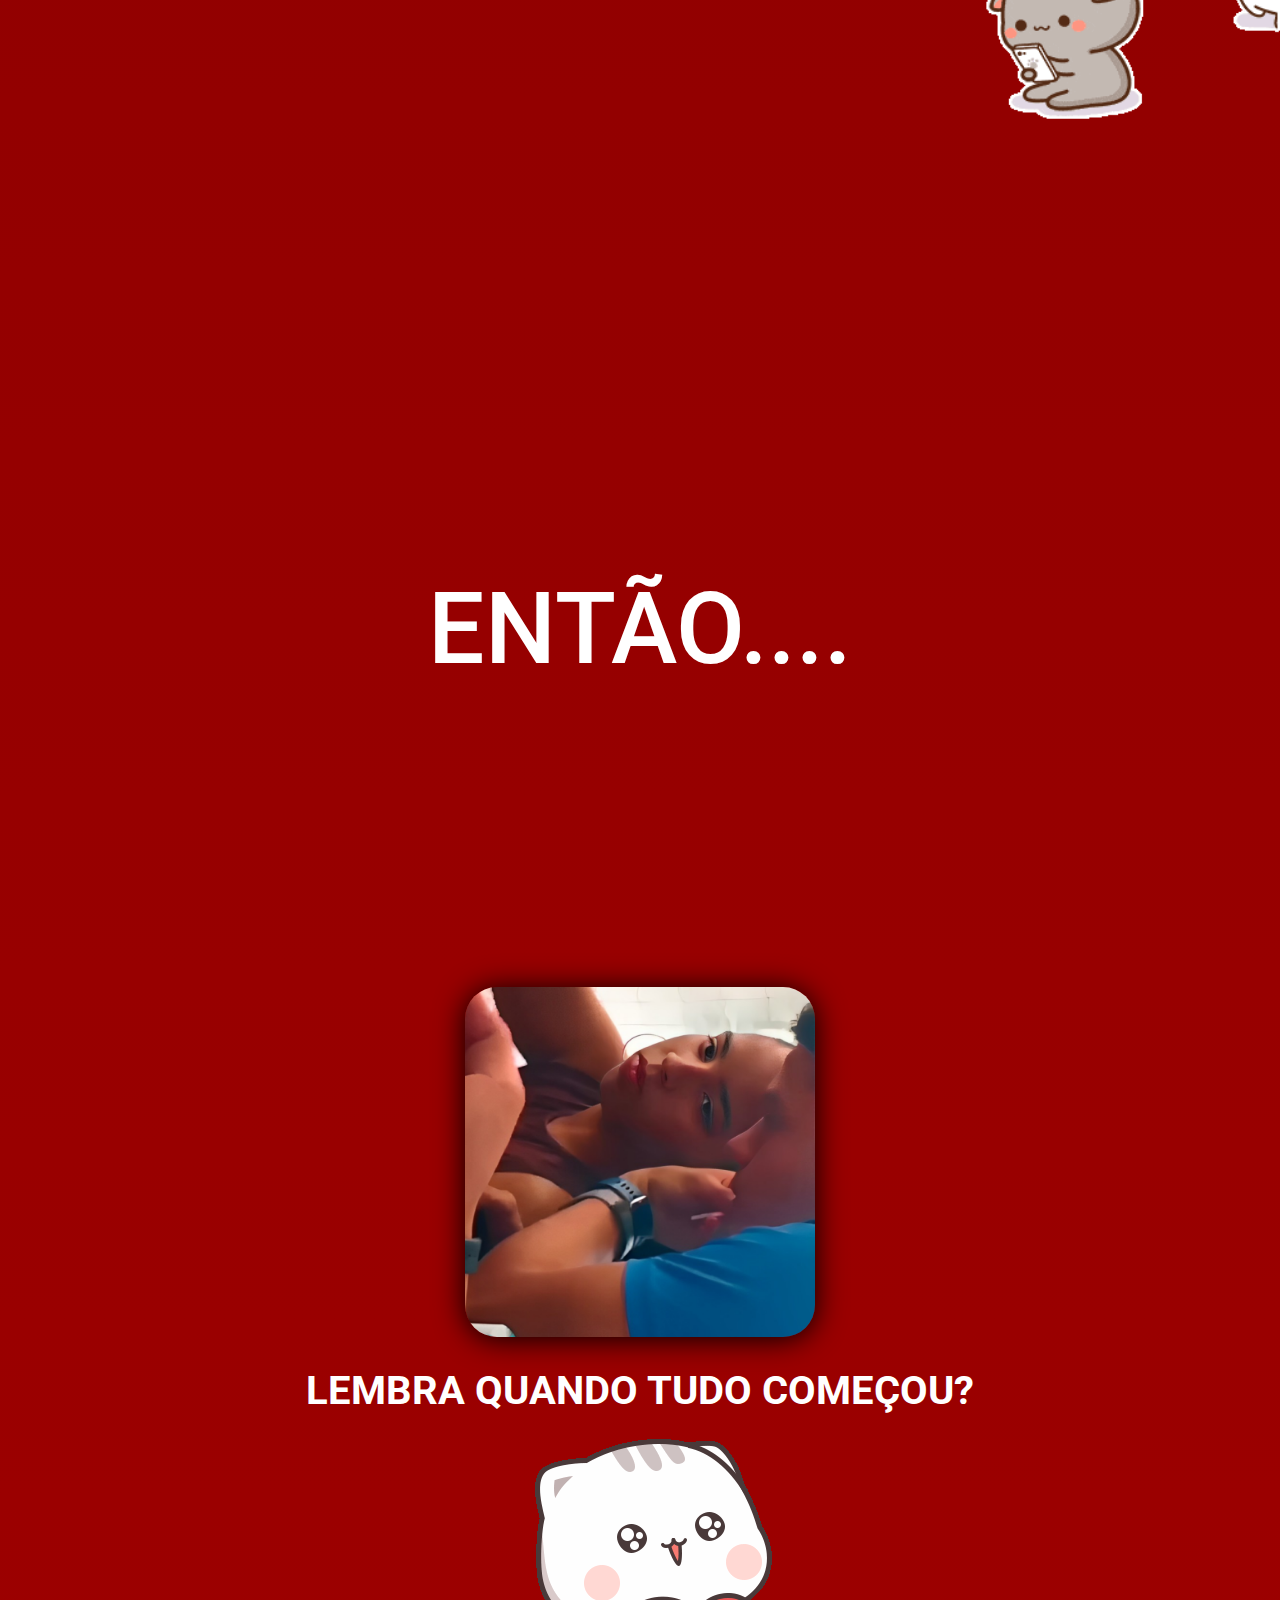
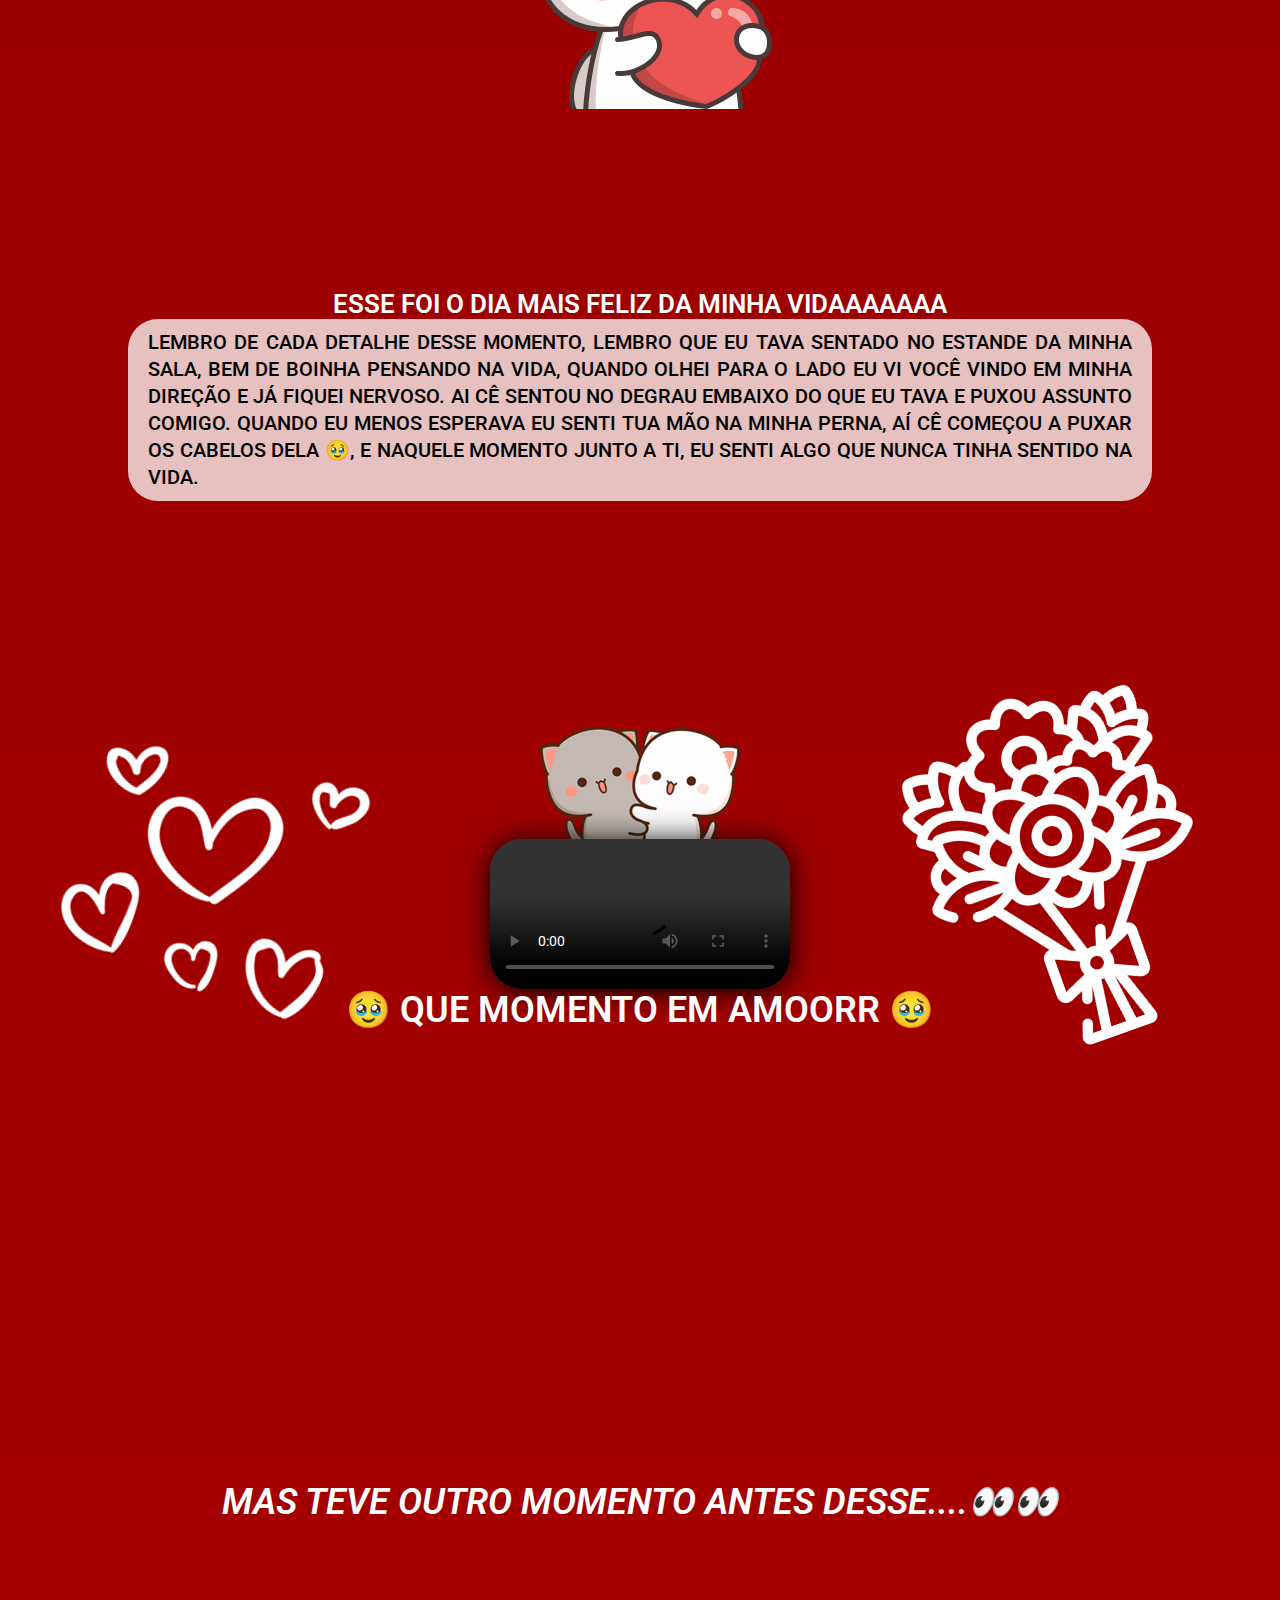
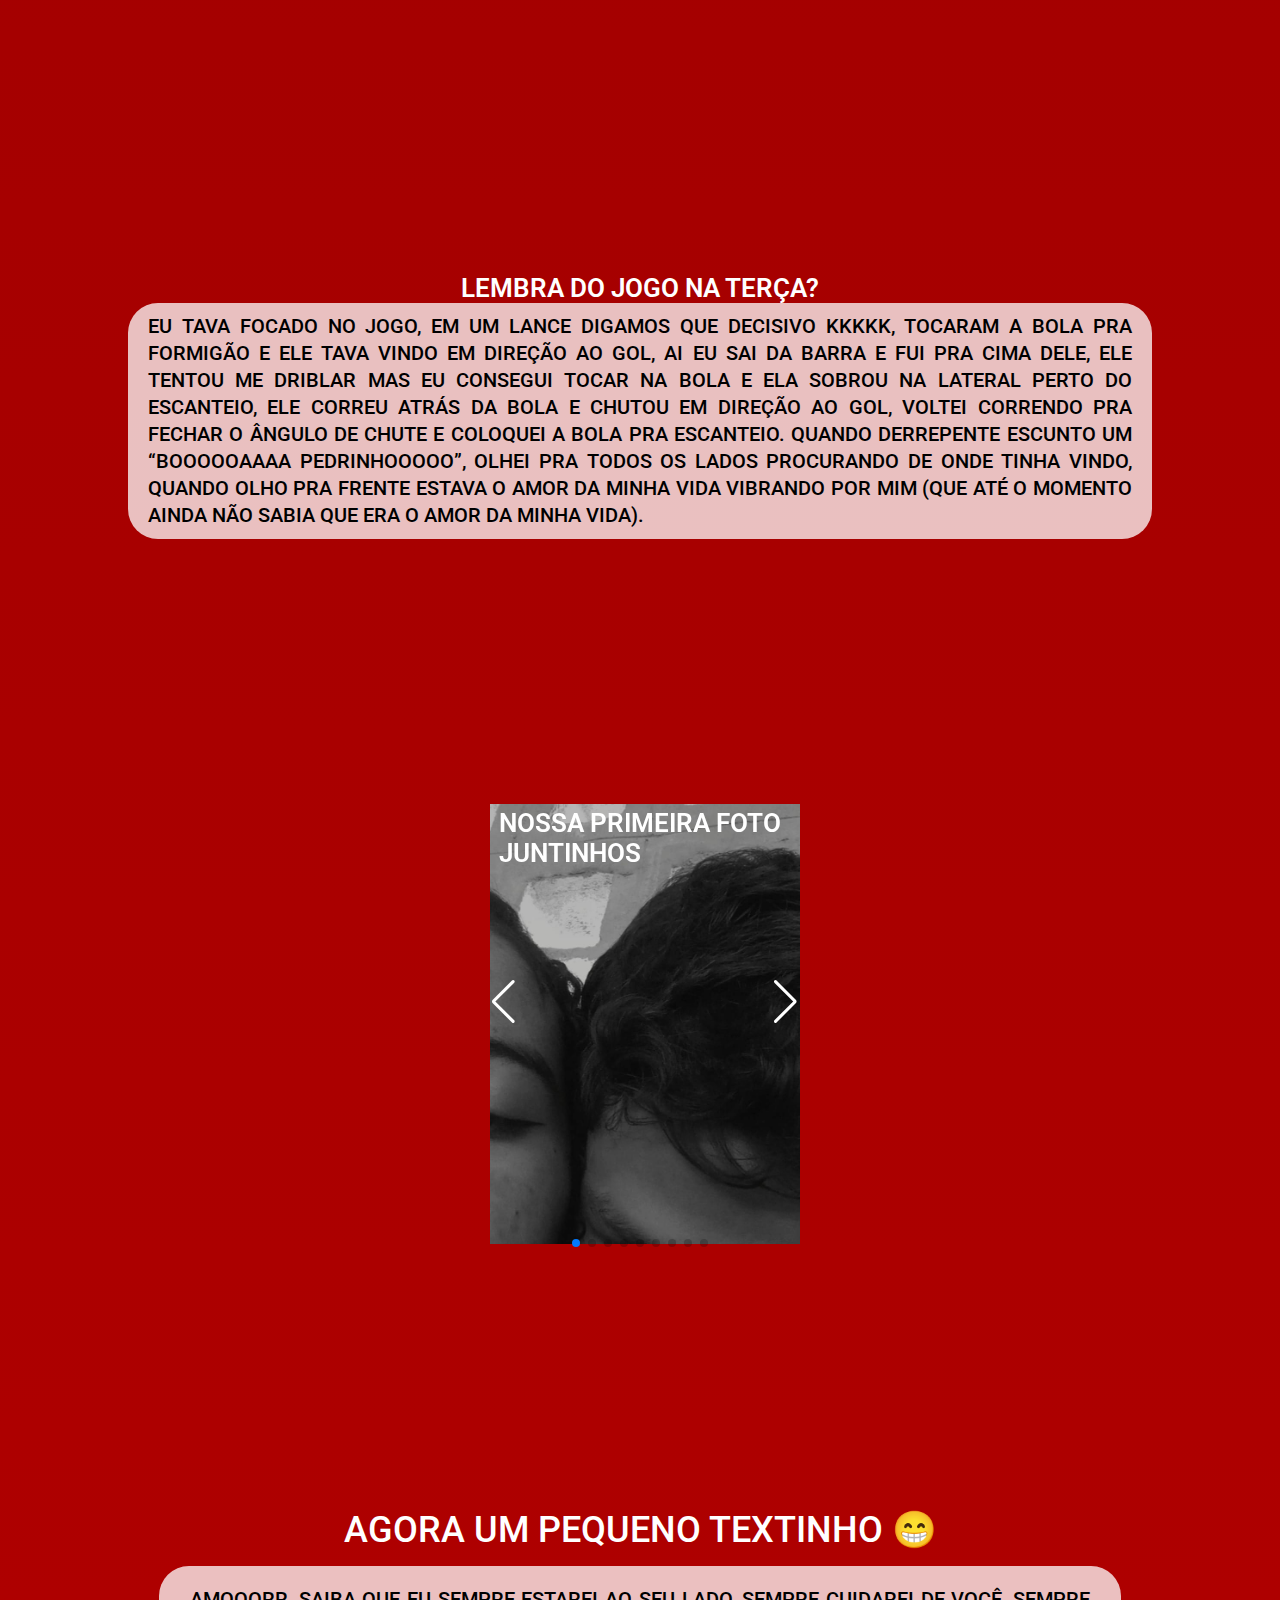
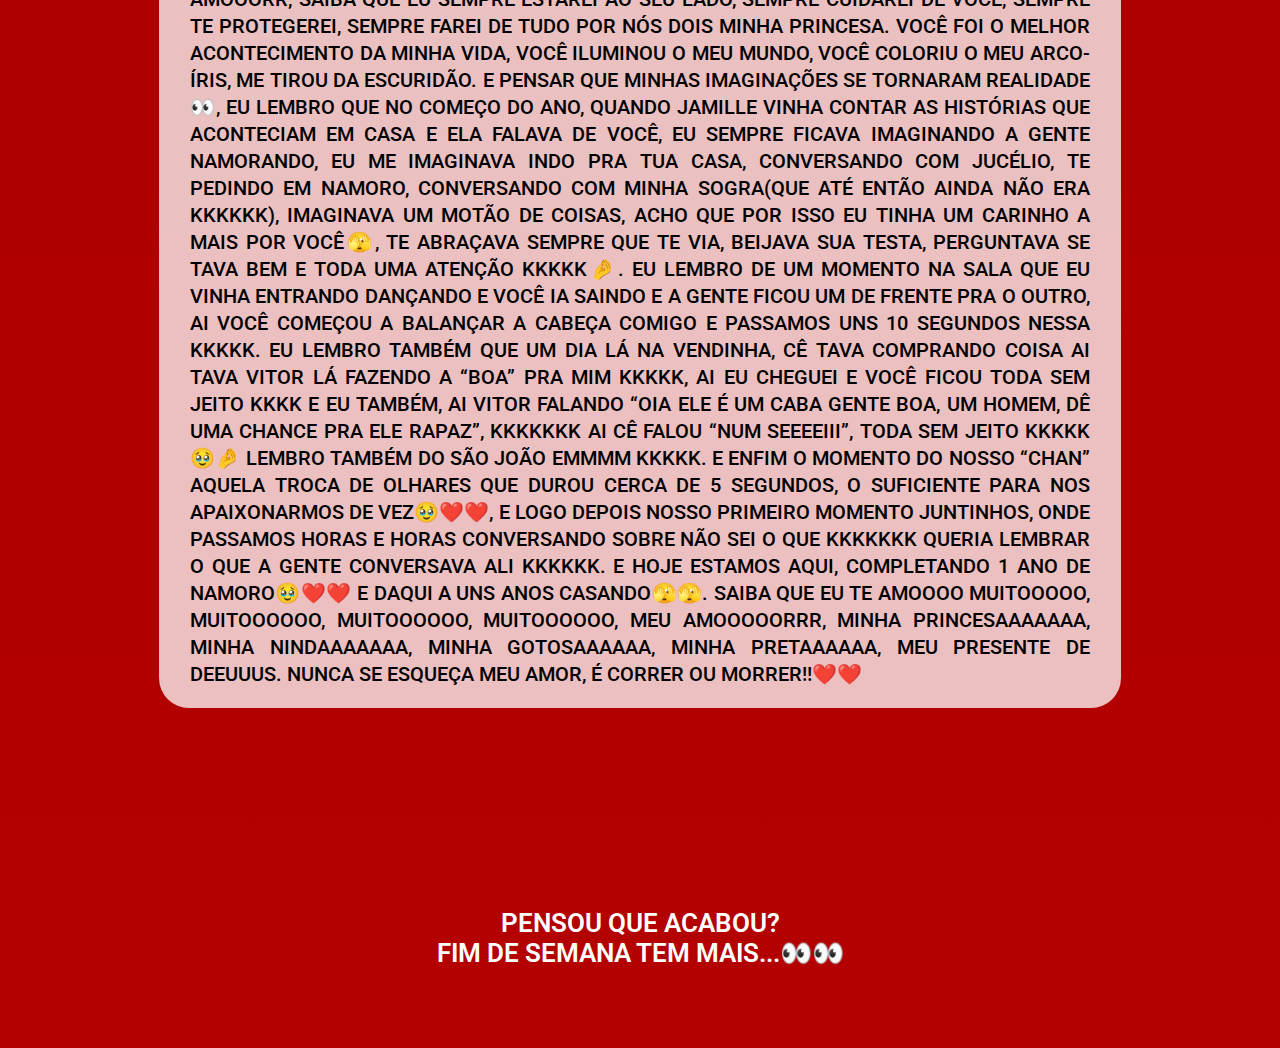
==== commit c974898c: "Updated texts in the "container" and "text-03"/"title-05" div" ====
--- a/home-page.html
+++ b/home-page.html
@@ -137,7 +137,7 @@
             BOLA E ELA SOBROU NA LATERAL PERTO DO ESCANTEIO, ELE CORREU ATRÁS DA BOLA E CHUTOU EM DIREÇÃO AO GOL, VOLTEI
             CORRENDO PRA FECHAR O ÂNGULO DE CHUTE E COLOQUEI A BOLA PRA ESCANTEIO. QUANDO DERREPENTE ESCUNTO UM
             “BOOOOOAAAA PEDRINHOOOOO”, OLHEI PRA TODOS OS LADOS PROCURANDO DE ONDE TINHA VINDO, QUANDO OLHO PRA FRENTE
-            ESTAVA O AMOR DA MINHA VIDA VIBRANDO POR MIM(QUE ATÉ MOMENTO AINDA NÃO SABIA QUE ERA O AMOR DA MINHA VIDA).
+            ESTAVA O AMOR DA MINHA VIDA VIBRANDO POR MIM (QUE ATÉ O MOMENTO AINDA NÃO SABIA QUE ERA O AMOR DA MINHA VIDA).
         </p>
     </div>
 
@@ -217,7 +217,7 @@
                 </div>
                 <img src="./image/foto 19.jpg" alt="Você é a mulhar da minha vida" class="item current-item">
                 <div class="foto-minha">
-                    <p class="texto-minha">MINHA MULHER</p>
+                    <p class="texto-minha">A MULHER DA MINHA VIDA</p>
                 </div>
             </div>
 
--- a/style-page.css
+++ b/style-page.css
@@ -472,8 +472,8 @@
 .slider .foto-juntos{
     font-weight: 600;
     font-size: 26px;
-    -webkit-text-stroke-width: 1.5px;
-    -webkit-text-stroke-color: black;
+    /* -webkit-text-stroke-width: 1.5px;
+    -webkit-text-stroke-color: black; */
     text-align: left;
     position: absolute;
     top: 1%;
@@ -495,8 +495,8 @@
 }
 .slider .foto-sorriso{
     font-size: 26px;
-    -webkit-text-stroke-width: 1.5px;
-    -webkit-text-stroke-color: black;
+    /* -webkit-text-stroke-width: 1.5px;
+    -webkit-text-stroke-color: black; */
     text-align: center;
     position: absolute;
     top: 1%;
@@ -509,8 +509,8 @@
 .slider .foto-maromba{
     font-weight: 600;
     font-size: 24px;
-    -webkit-text-stroke-width: 1.5px;
-    -webkit-text-stroke-color: black;
+    /* -webkit-text-stroke-width: 1.5px;
+    -webkit-text-stroke-color: black; */
     text-align: right;
     position: absolute;
     top: 2%;
@@ -521,8 +521,8 @@
 .slider .foto-jogadora{
     font-weight: 600;
     font-size: 24px;
-    -webkit-text-stroke-width: 1.7px;
-    -webkit-text-stroke-color: black;
+    /* -webkit-text-stroke-width: 1.7px;
+    -webkit-text-stroke-color: black; */
     text-align: center;
     position: absolute;
     top: 80%;
@@ -533,8 +533,8 @@
 .slider .foto-nenem{
     font-weight: 600;
     font-size: 24px;
-    -webkit-text-stroke-width: 1.4px;
-    -webkit-text-stroke-color: black;
+    /* -webkit-text-stroke-width: 1.4px;
+    -webkit-text-stroke-color: black; */
     text-align: center;
     position: absolute;
     top: 2%;
@@ -547,8 +547,8 @@
 .slider .foto-letty{
     font-weight: 600;
     font-size: 24px;
-    -webkit-text-stroke-width: 1.4px;
-    -webkit-text-stroke-color: black;
+    /* -webkit-text-stroke-width: 1.4px;
+    -webkit-text-stroke-color: black; */
     text-align: center;
     position: absolute;
     top: 2%;
@@ -561,8 +561,8 @@
 .slider .foto-toretto{
     font-weight: 600;
     font-size: 24px;
-    -webkit-text-stroke-width: 1.4px;
-    -webkit-text-stroke-color: black;
+    /* -webkit-text-stroke-width: 1.4px;
+    -webkit-text-stroke-color: black; */
     text-align: center;
     position: absolute;
     top: 85%;
@@ -574,8 +574,8 @@
 .slider .foto-voce{
     font-weight: 600;
     font-size: 24px;
-    -webkit-text-stroke-width: 1.4px;
-    -webkit-text-stroke-color: black;
+    /* -webkit-text-stroke-width: 1.4px;
+    -webkit-text-stroke-color: black; */
     text-align: center;
     position: absolute;
     top: 3%;
@@ -588,11 +588,11 @@
 .slider .foto-minha{
     font-weight: 600;
     font-size: 24px;
-    -webkit-text-stroke-width: 1.4px;
-    -webkit-text-stroke-color: black;
-    text-align: center;
-    position: absolute;
-    top: 90%;
+    /* -webkit-text-stroke-width: 1.4px;
+    -webkit-text-stroke-color: black; */
+    text-align: center;
+    position: absolute;
+    top: 85%;
     left: 35%;
 }
 .slider .foto-minha .texto-minha{
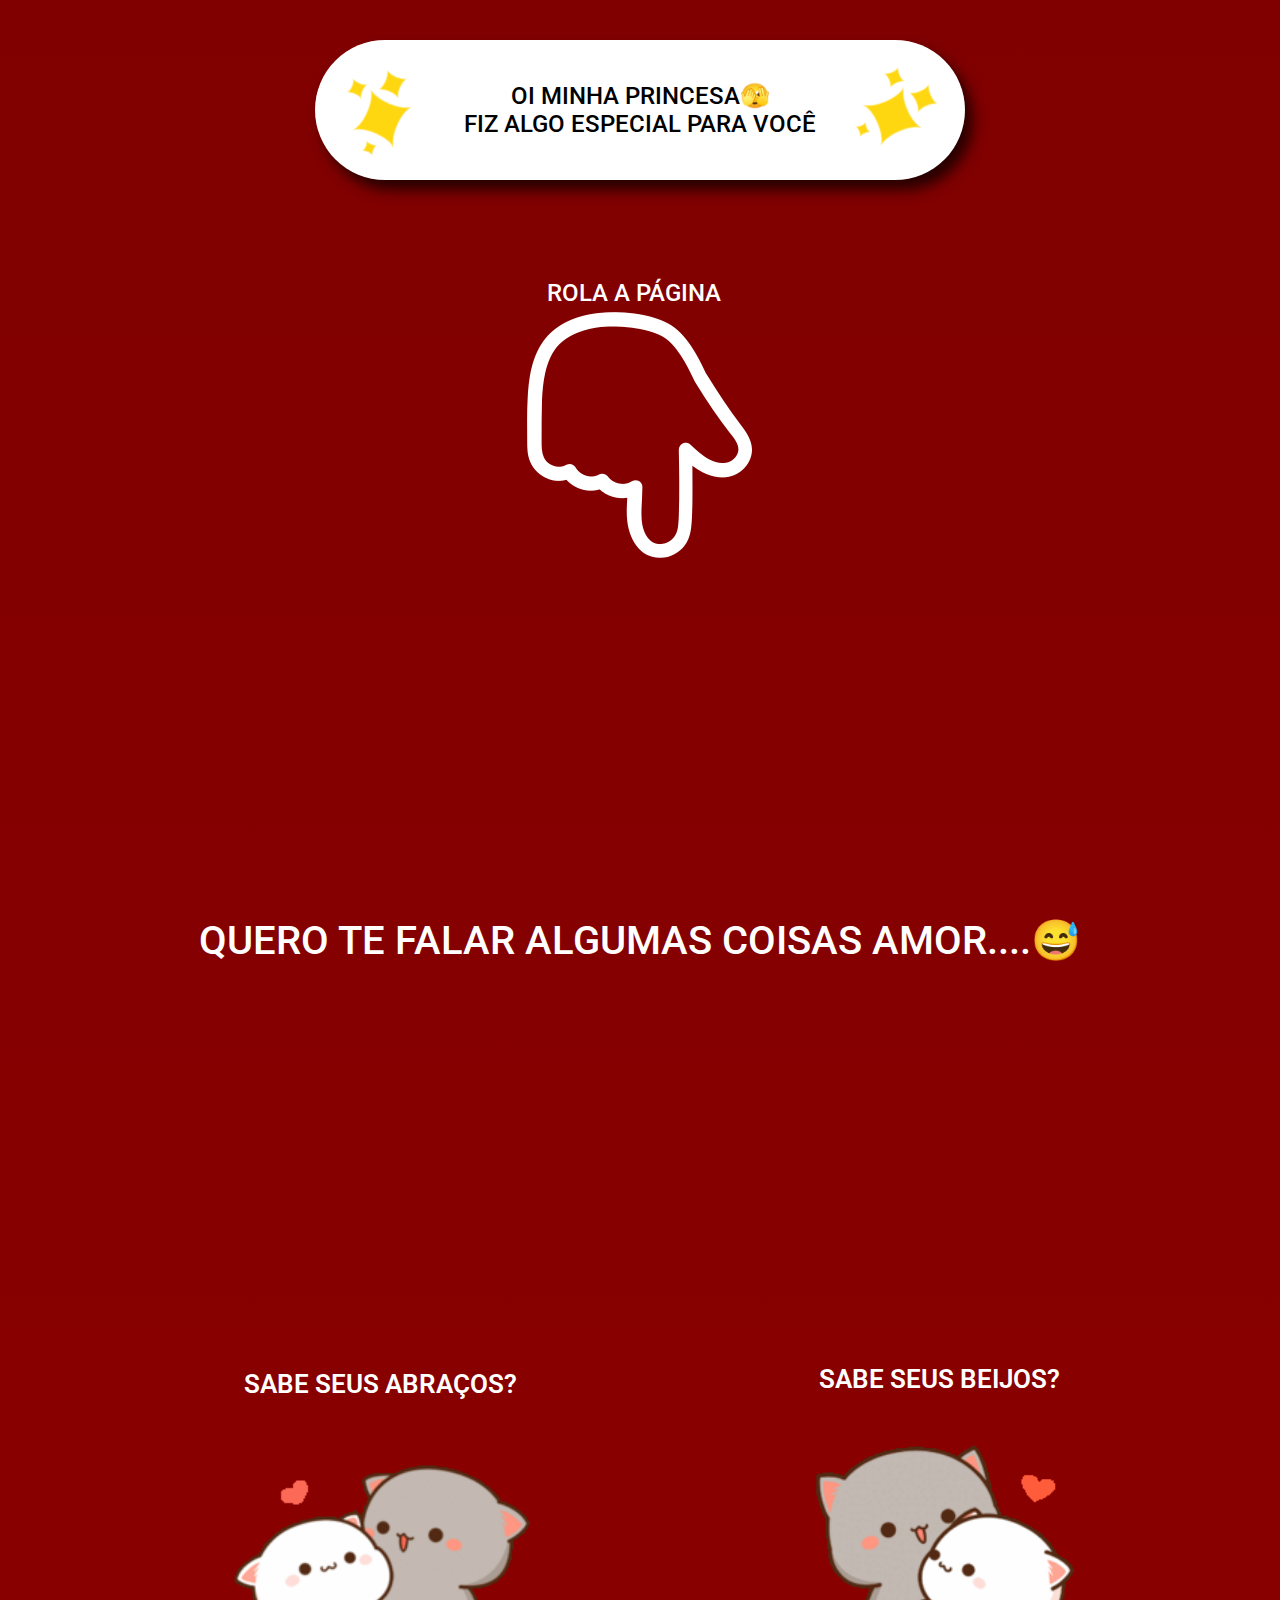
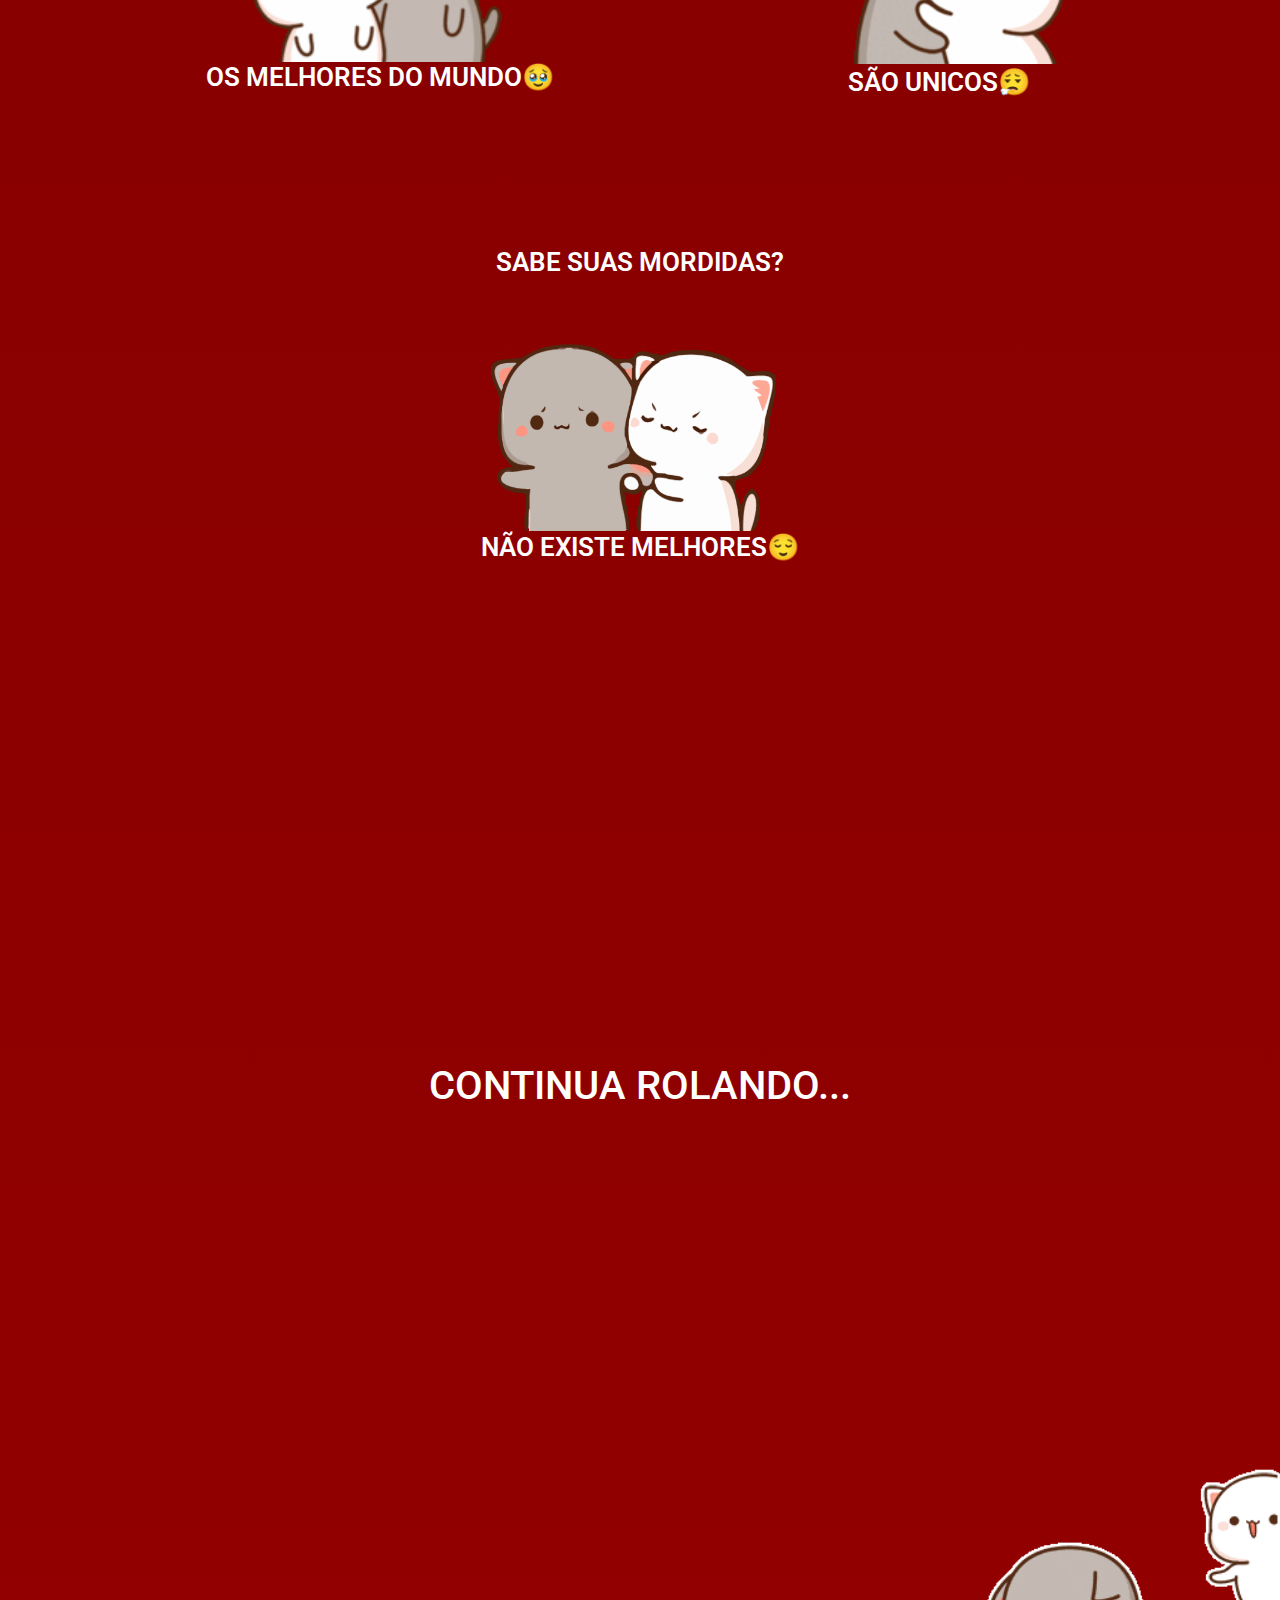
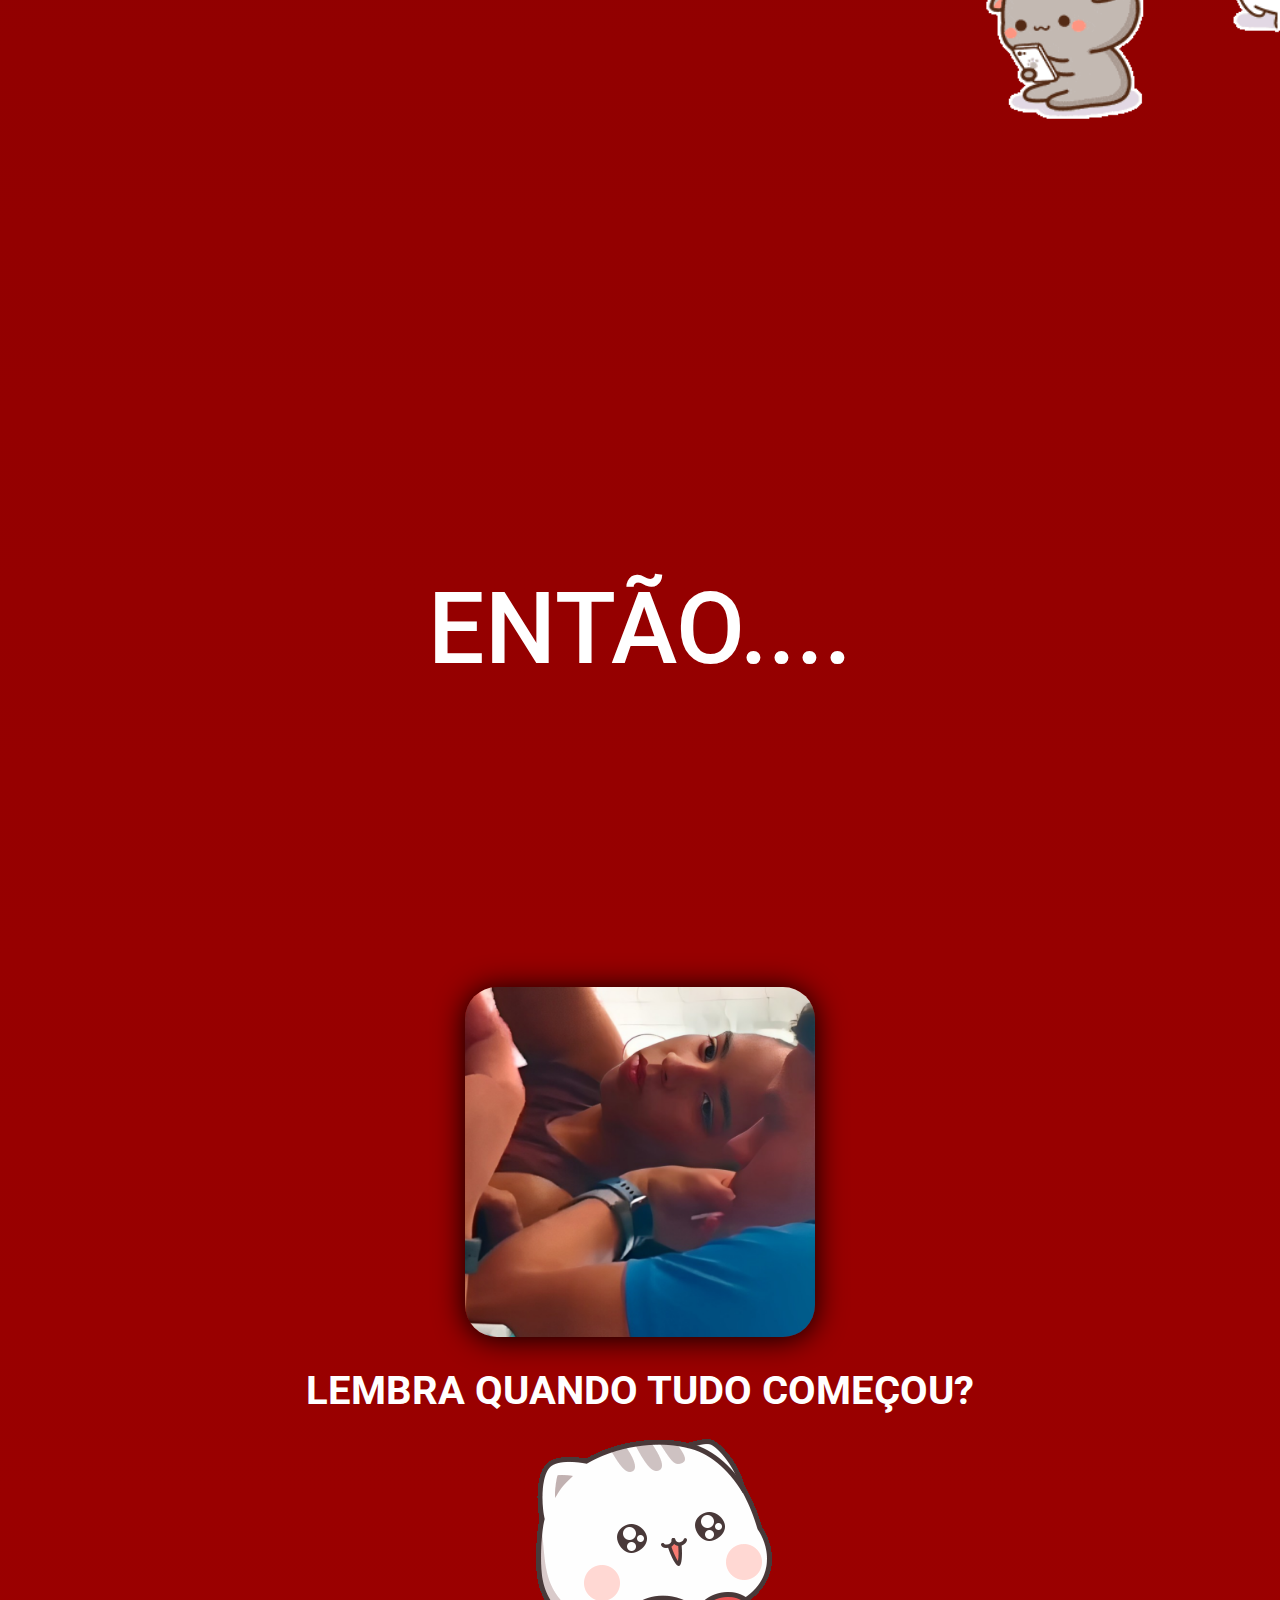
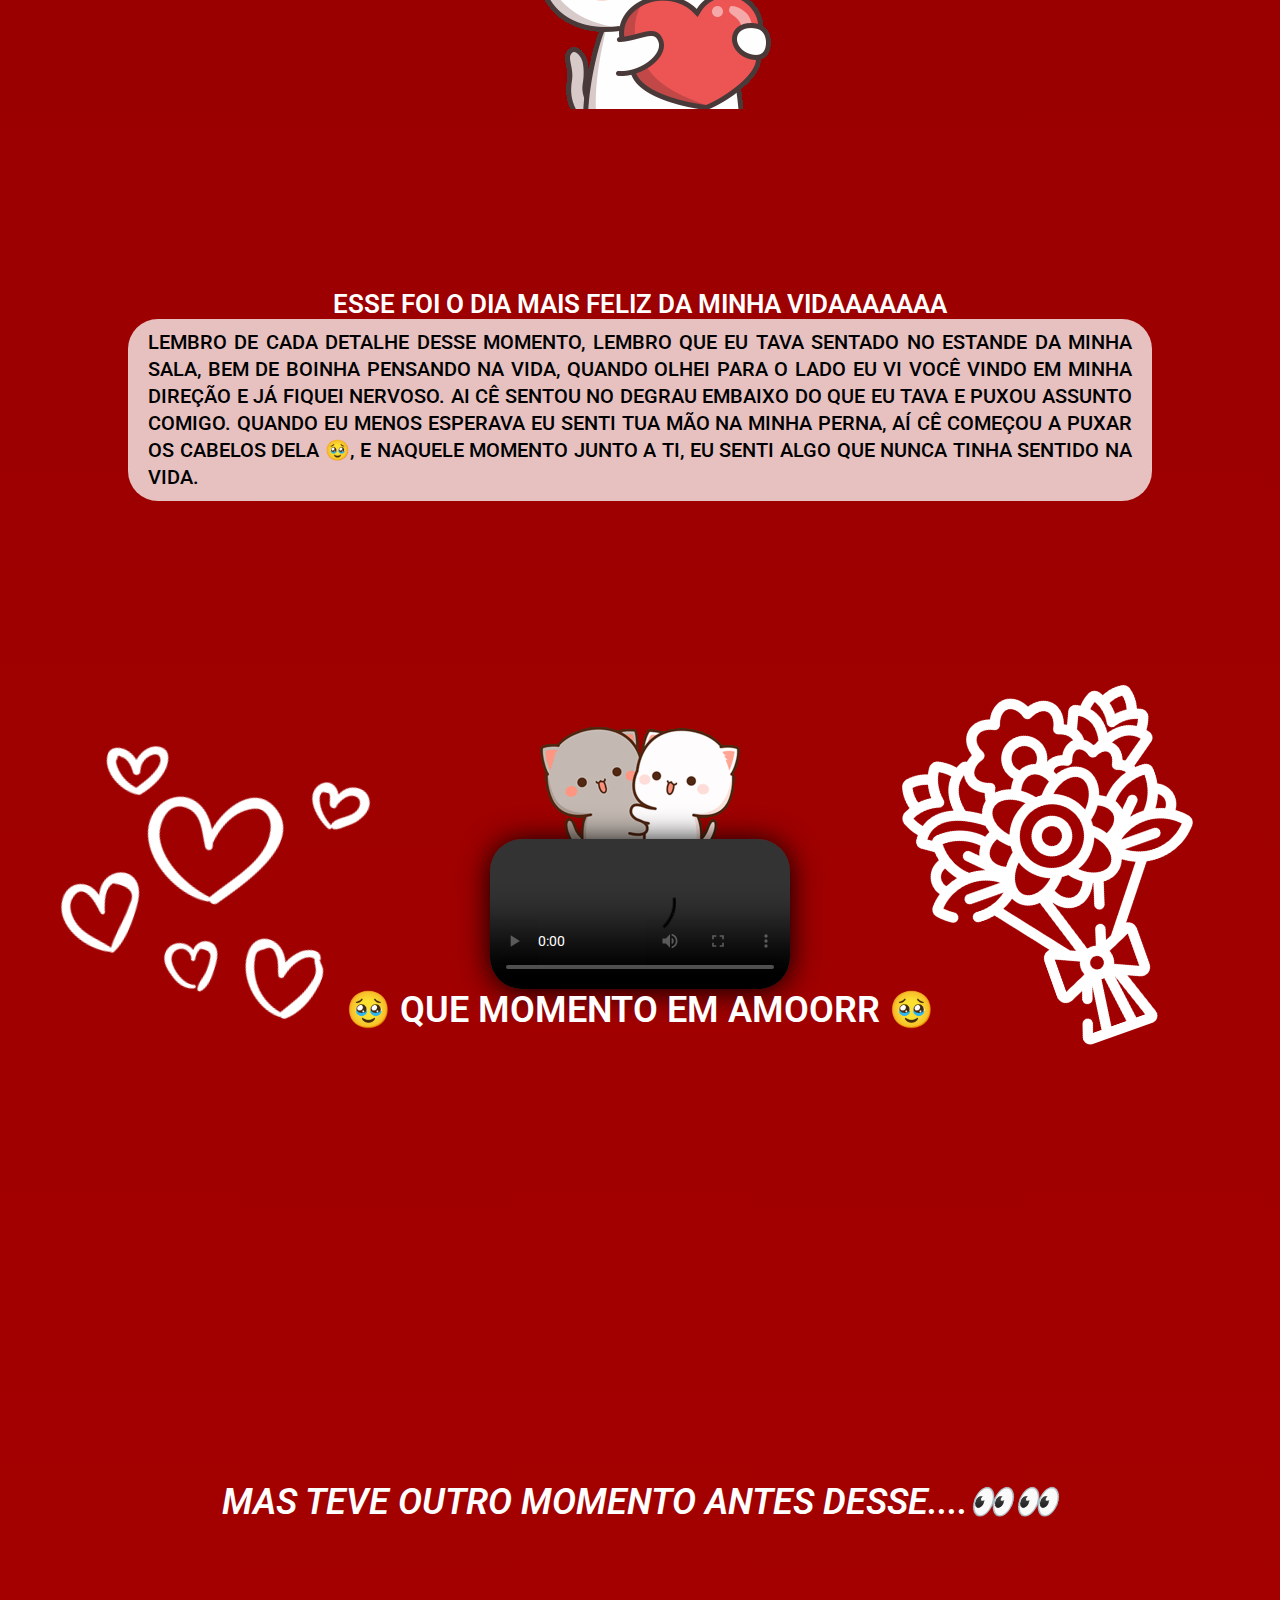
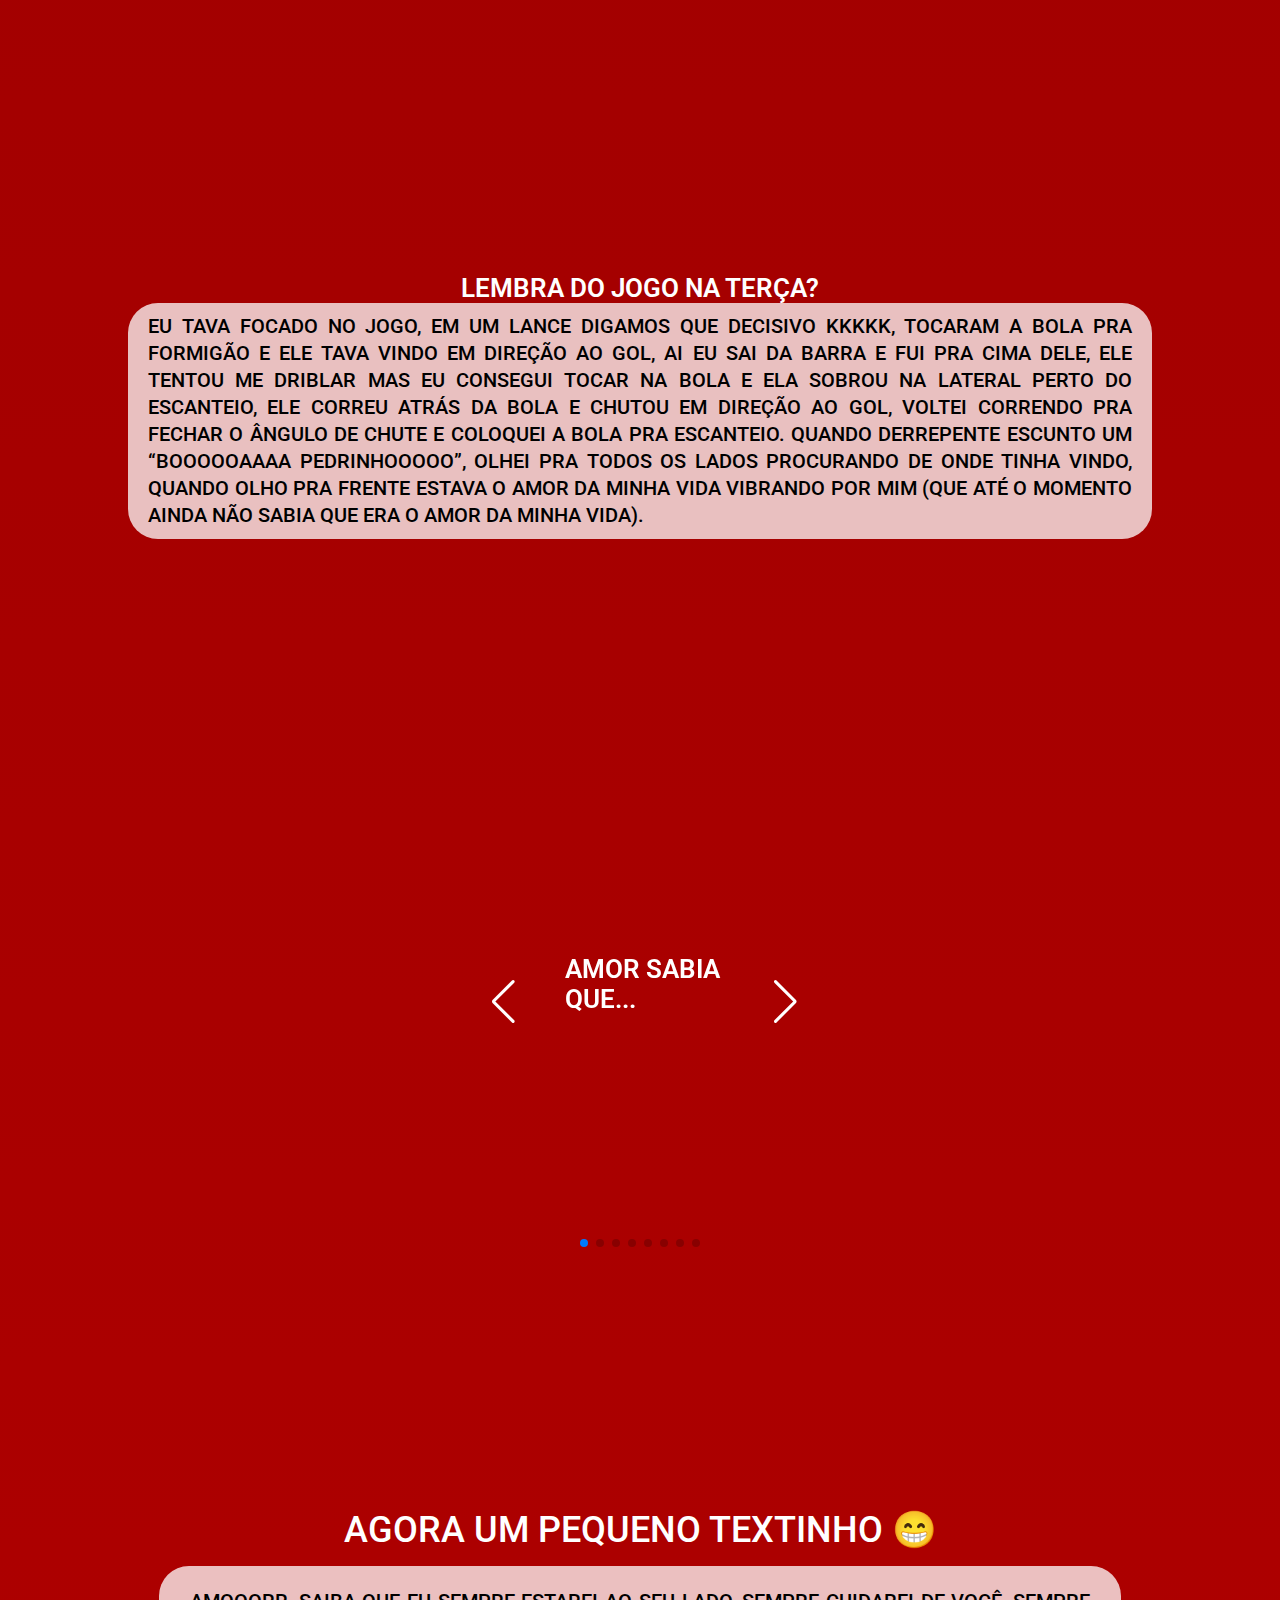
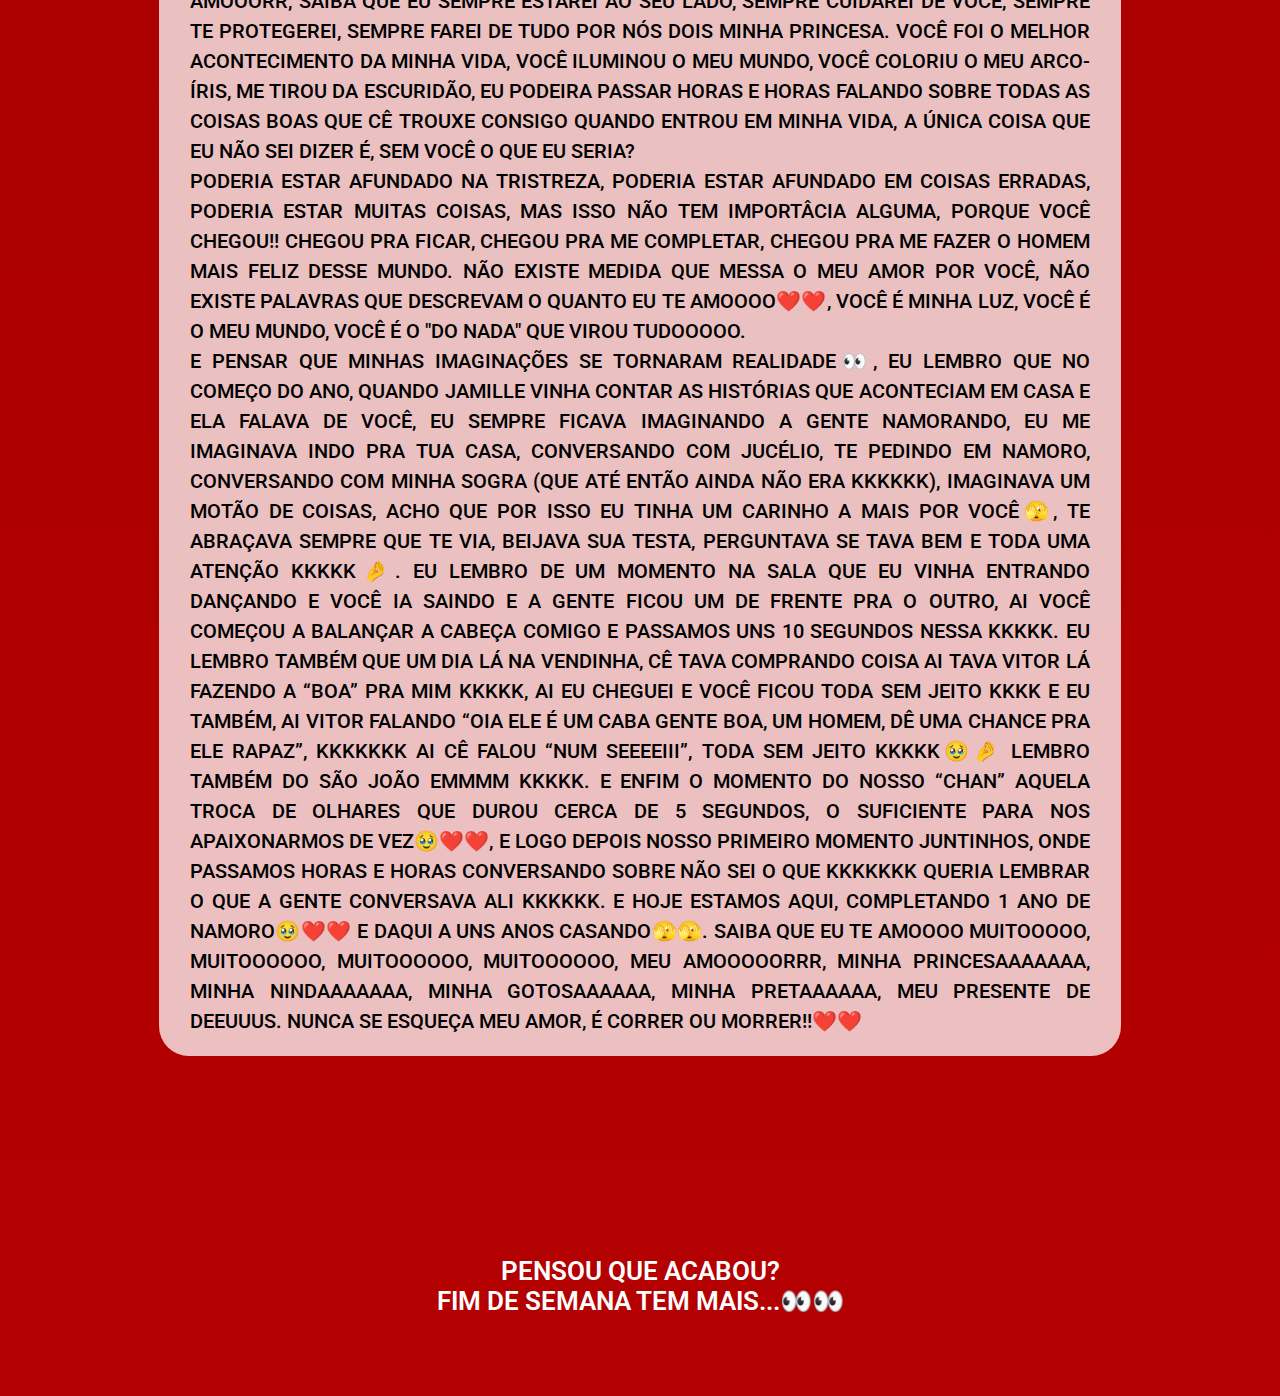
==== commit 44ed54ff: "Updated main text and photo carousel" ====
--- a/home-page.html
+++ b/home-page.html
@@ -90,7 +90,7 @@
     </div>
 
     <div id="cute-hug">
-        <img src="./image/gifs/abraco-fofo.gif" alt="EU TE AMOOOOO">
+        <img src="./image/gifs/abraco-fofo.gif" alt="EU TE AMOOOOO"> 
     </div>
 
     <div id="thin">
@@ -160,22 +160,22 @@
 
         <div class="slider-wrapper swiper-wrapper">
 
-            <div class="slider swiper-slide">
+            <!-- <div class="slider swiper-slide">
                 <div class="foto-juntos">
                     <p class="texto">NOSSA PRIMEIRA FOTO JUNTINHOS</p>
                 </div>
                 <img src="./image/foto 05.jpg" alt="1º Foto juntos" class="item current-item">
-            </div>
+            </div> -->
 
             <div class="slider swiper-slide">
                 <div class="sabia">
-                    <p class="texto-sabia">SABIA QUE...</p>
+                    <p class="texto-sabia">AMOR SABIA QUE...</p>
                 </div>
             </div>
 
             <div class="slider swiper-slide">
                 <div class="foto-sorriso">
-                    <p class="texto-sorriso">SEU SORRISO ILUMINA MEU MUNDO</p>
+                    <p class="texto-sorriso">SEU SORRISO ILUMINA MEU MUNDO!?</p>
                 </div>
                 <img src="./image/foto 14.jpg" alt="Seu sorriso ilumina o meu mundo" class="item current-item">
             </div>
@@ -183,7 +183,7 @@
             <div class="slider swiper-slide">
                 <img src="./image/foto 15.jpg" alt="Você é minha maromber" class="item current-item">
                 <div class="foto-maromba">
-                    <p class="texto-maromba">VOCÊ É MINHA MAROMBER</p>
+                    <p class="texto-maromba">VOCÊ É MINHA MAROMBA</p>
                 </div>
             </div>
 
@@ -244,12 +244,13 @@
         <div id="back-text">
             <p id="main-text-02">AMOOORR, SAIBA QUE EU SEMPRE ESTAREI AO SEU LADO, SEMPRE CUIDAREI DE VOCÊ, SEMPRE TE
                 PROTEGEREI, SEMPRE FAREI DE TUDO POR NÓS DOIS MINHA PRINCESA. VOCÊ FOI O MELHOR ACONTECIMENTO DA MINHA
-                VIDA, VOCÊ ILUMINOU O MEU MUNDO, VOCÊ COLORIU O MEU ARCO-ÍRIS, ME TIROU DA ESCURIDÃO. E PENSAR QUE
+                VIDA, VOCÊ ILUMINOU O MEU MUNDO, VOCÊ COLORIU O MEU ARCO-ÍRIS, ME TIROU DA ESCURIDÃO, EU PODEIRA PASSAR HORAS E HORAS FALANDO SOBRE TODAS AS COISAS BOAS QUE CÊ TROUXE CONSIGO QUANDO ENTROU EM MINHA VIDA, A ÚNICA COISA QUE EU NÃO SEI DIZER É, SEM VOCÊ O QUE EU SERIA? <br>PODERIA ESTAR AFUNDADO NA TRISTREZA, PODERIA ESTAR AFUNDADO EM COISAS ERRADAS, PODERIA ESTAR MUITAS COISAS, MAS ISSO NÃO TEM IMPORTÂCIA ALGUMA, PORQUE VOCÊ CHEGOU!! CHEGOU PRA FICAR, CHEGOU PRA ME COMPLETAR, CHEGOU PRA ME FAZER O HOMEM MAIS FELIZ DESSE MUNDO. NÃO EXISTE MEDIDA QUE MESSA O MEU AMOR POR VOCÊ, NÃO EXISTE PALAVRAS QUE DESCREVAM O QUANTO EU TE AMOOOO&#x2764;&#xFE0F;&#x2764;&#xFE0F;, VOCÊ É MINHA LUZ, VOCÊ É O MEU MUNDO, VOCÊ É O "DO NADA" QUE VIROU TUDOOOOO. <br> 
+                E PENSAR QUE
                 MINHAS IMAGINAÇÕES SE TORNARAM REALIDADE&#x1F440;, EU LEMBRO QUE NO COMEÇO DO ANO, QUANDO JAMILLE VINHA
                 CONTAR
                 AS HISTÓRIAS QUE ACONTECIAM EM CASA E ELA FALAVA DE VOCÊ, EU SEMPRE FICAVA IMAGINANDO A GENTE NAMORANDO,
                 EU ME IMAGINAVA INDO PRA TUA CASA, CONVERSANDO COM JUCÉLIO, TE PEDINDO EM NAMORO, CONVERSANDO COM MINHA
-                SOGRA(QUE ATÉ ENTÃO AINDA NÃO ERA KKKKKK), IMAGINAVA UM MOTÃO DE COISAS, ACHO QUE POR ISSO EU TINHA UM
+                SOGRA (QUE ATÉ ENTÃO AINDA NÃO ERA KKKKKK), IMAGINAVA UM MOTÃO DE COISAS, ACHO QUE POR ISSO EU TINHA UM
                 CARINHO A MAIS POR VOCÊ&#x1FAE3;, TE ABRAÇAVA SEMPRE QUE TE VIA, BEIJAVA SUA TESTA, PERGUNTAVA SE TAVA
                 BEM E TODA UMA ATENÇÃO KKKKK&#x1F90C;. EU LEMBRO DE UM MOMENTO NA SALA QUE EU VINHA ENTRANDO DANÇANDO E
                 VOCÊ IA SAINDO E A GENTE FICOU UM DE FRENTE PRA O OUTRO, AI VOCÊ COMEÇOU A BALANÇAR A CABEÇA COMIGO E
--- a/style-page.css
+++ b/style-page.css
@@ -213,16 +213,16 @@
 /* BALÃO */
 #cute-hug {
     display: flex;
+    flex-direction: column;
     margin-top: 328px;
     justify-content: end;
-    align-items: center;
-    
+    align-items: end;
+     
     /* animation: float 2s ease-in-out infinite; */
 }
 #cute-hug img{
     width: 300px;
 }
-
 
 /* ENTÃO */
 #thin p {
@@ -469,11 +469,11 @@
     flex-flow: row nowrap;
     gap: 15px;
 }
-.slider .foto-juntos{
-    font-weight: 600;
-    font-size: 26px;
-    /* -webkit-text-stroke-width: 1.5px;
-    -webkit-text-stroke-color: black; */
+/* .slider .foto-juntos{
+    font-weight: 600;
+    font-size: 26px;
+    -webkit-text-stroke-width: 1.5px;
+    -webkit-text-stroke-color: black;
     text-align: left;
     position: absolute;
     top: 1%;
@@ -481,7 +481,7 @@
 }
 .slider .foto-juntos .texto{
     font-weight: 600;
-}
+} */
 .slider .sabia{
     font-weight: 600;
     font-size: 26px;
@@ -691,7 +691,7 @@
     font-size: 20px;
     font-weight: 500;
     text-align: justify;
-    line-height: 27px;
+    line-height: 30px;
     color: rgb(0, 0, 0);
 
     /* margin-top: 40px; */
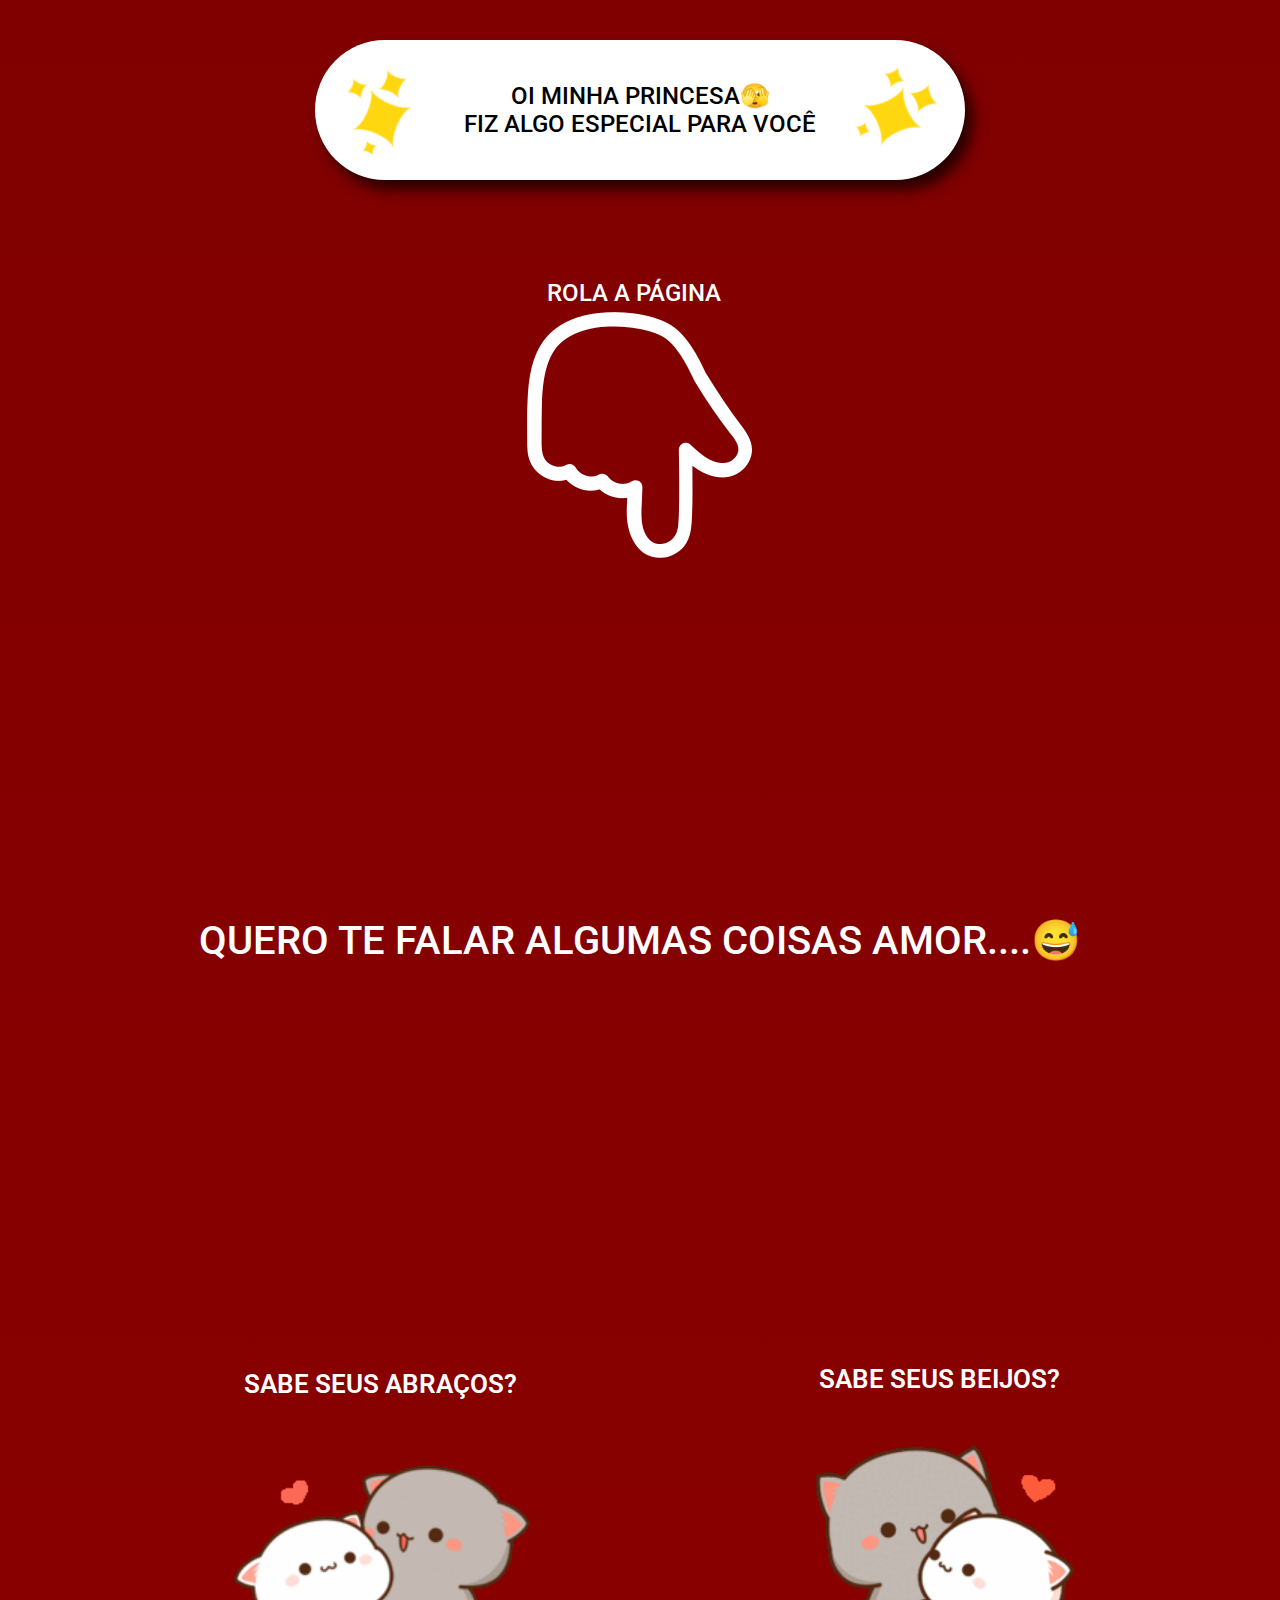
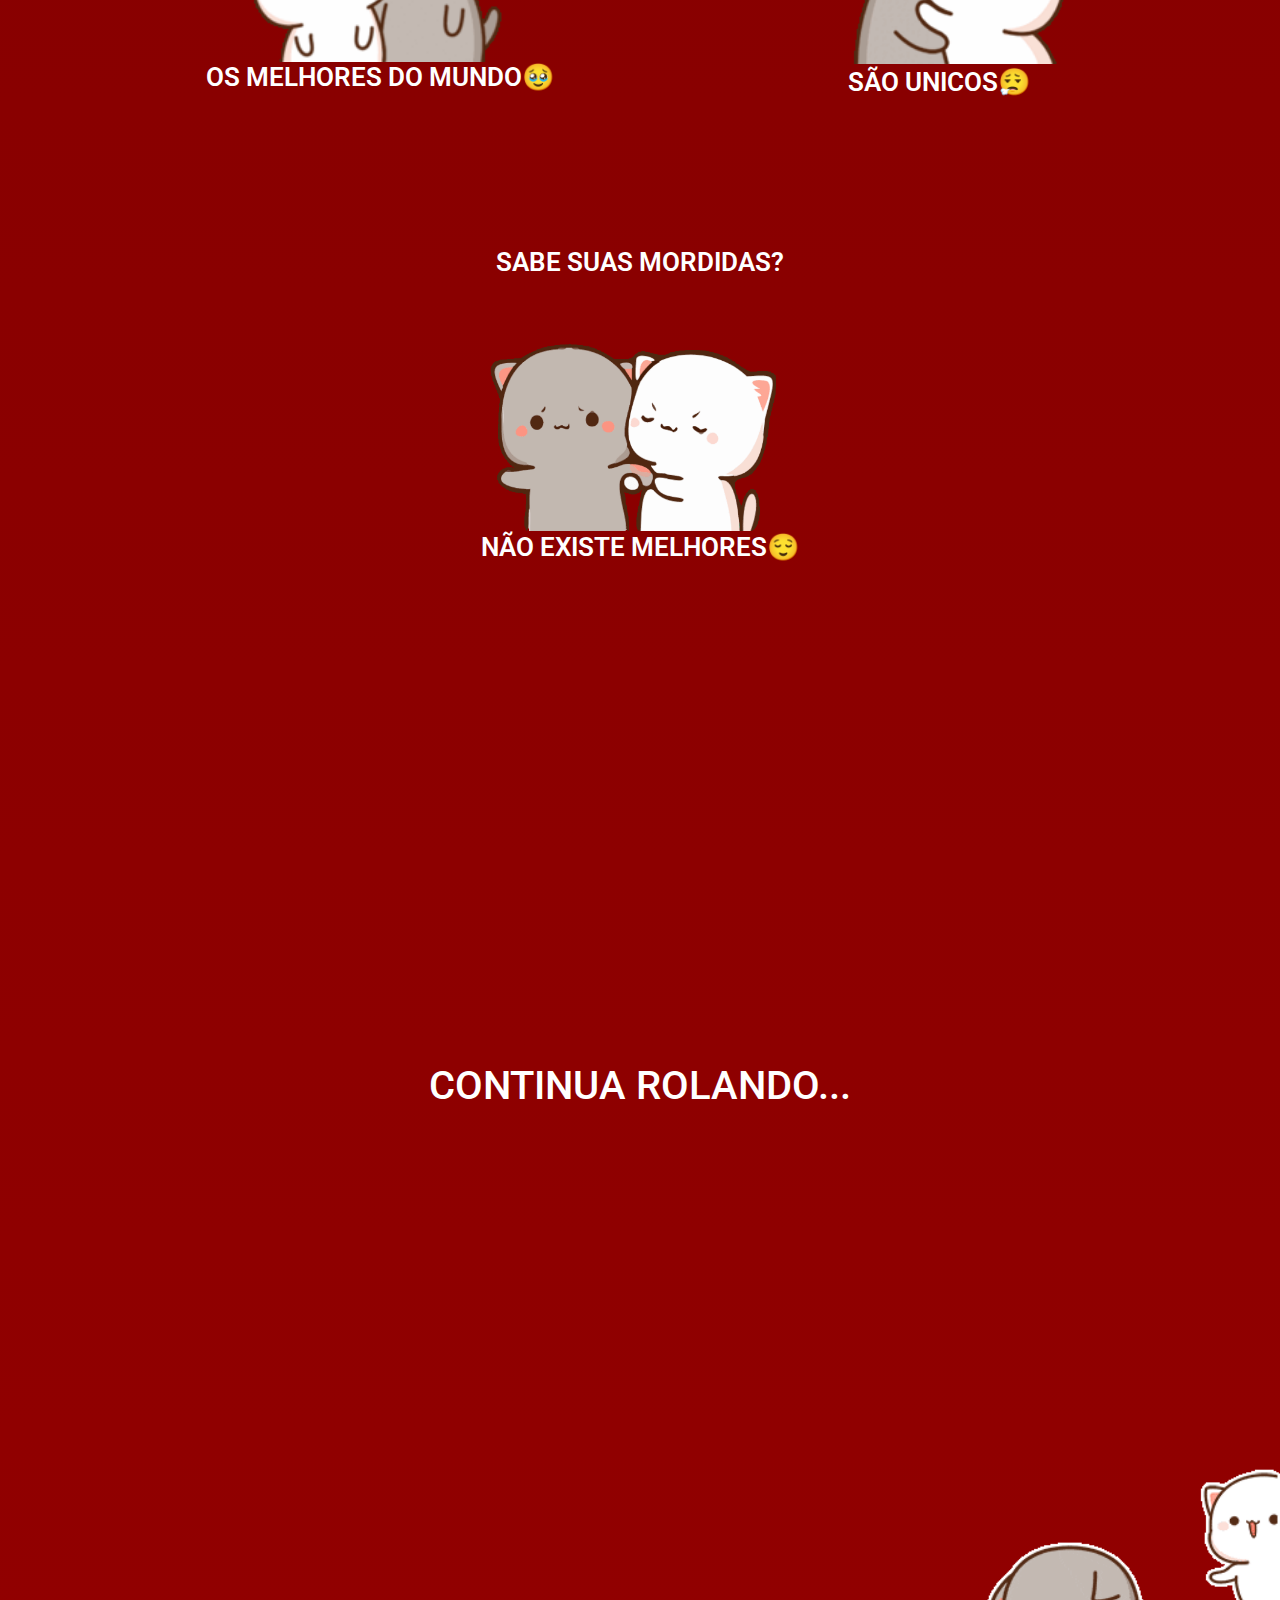
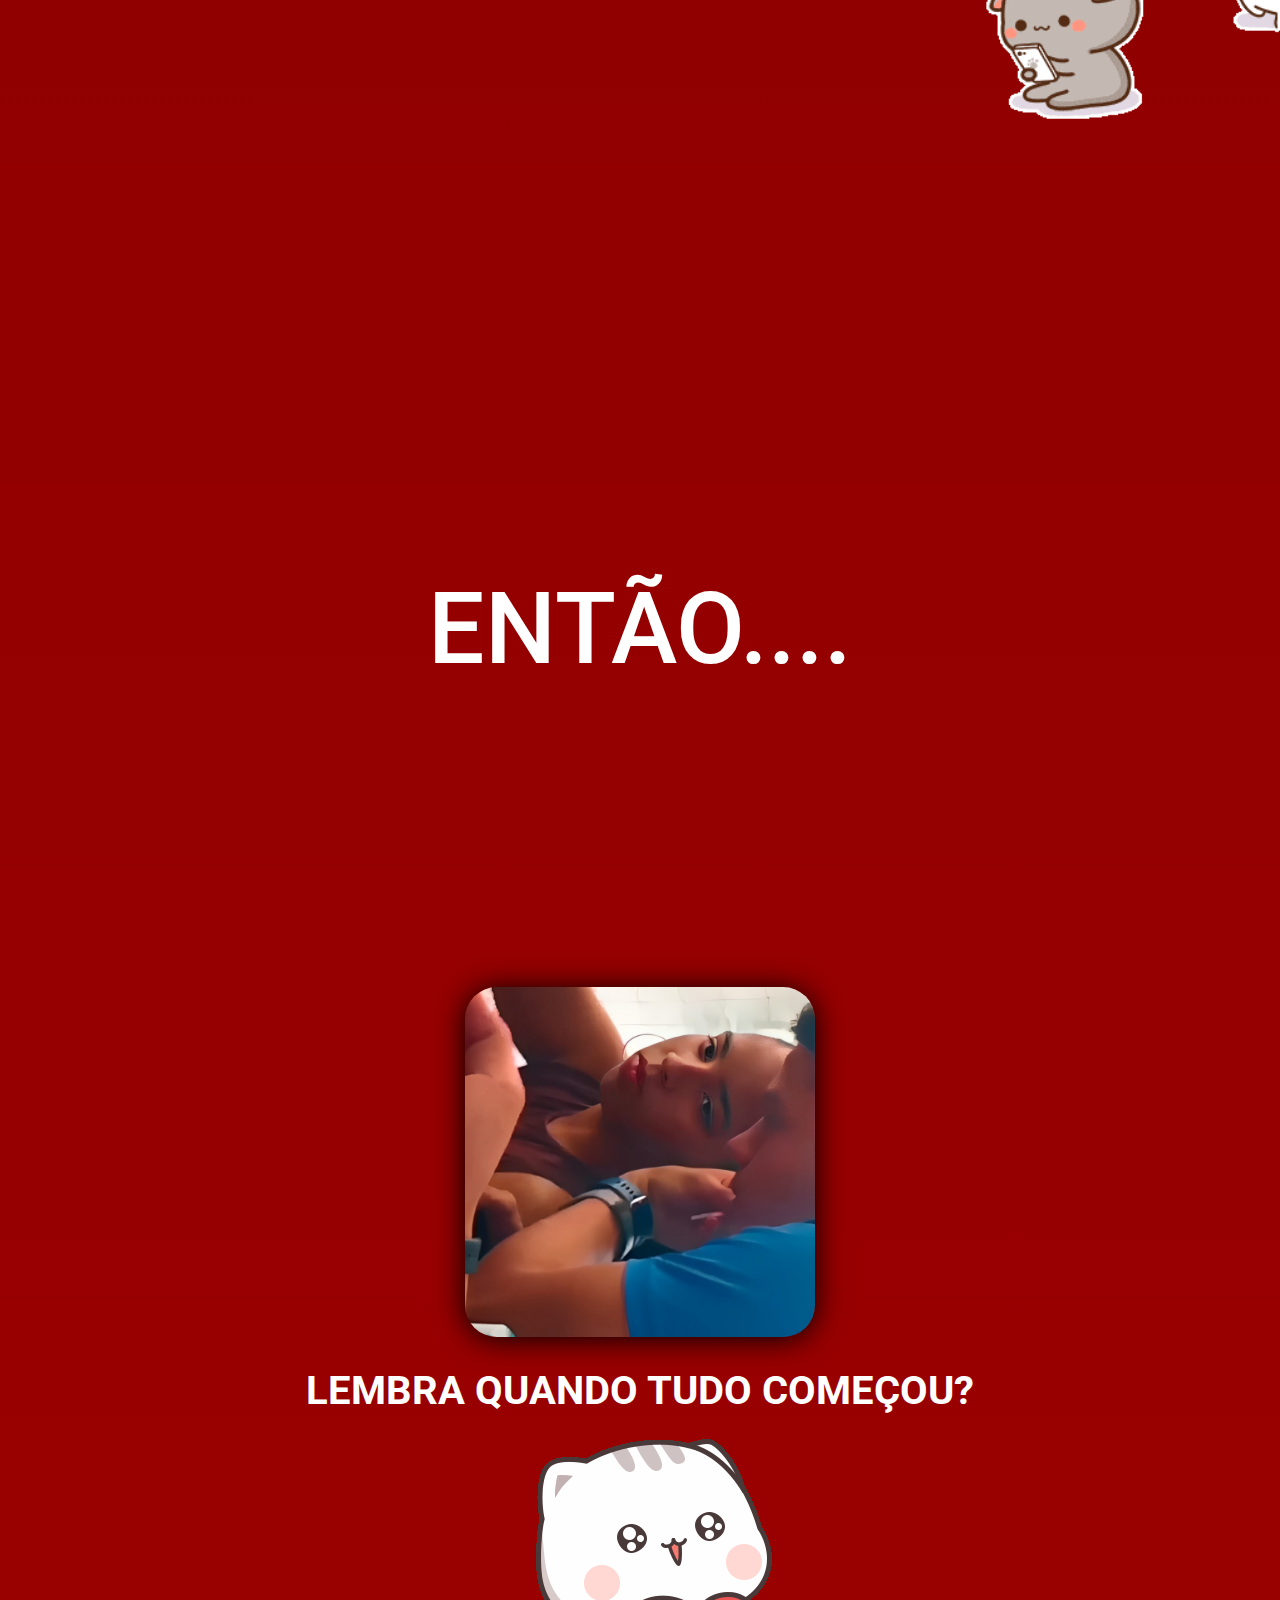
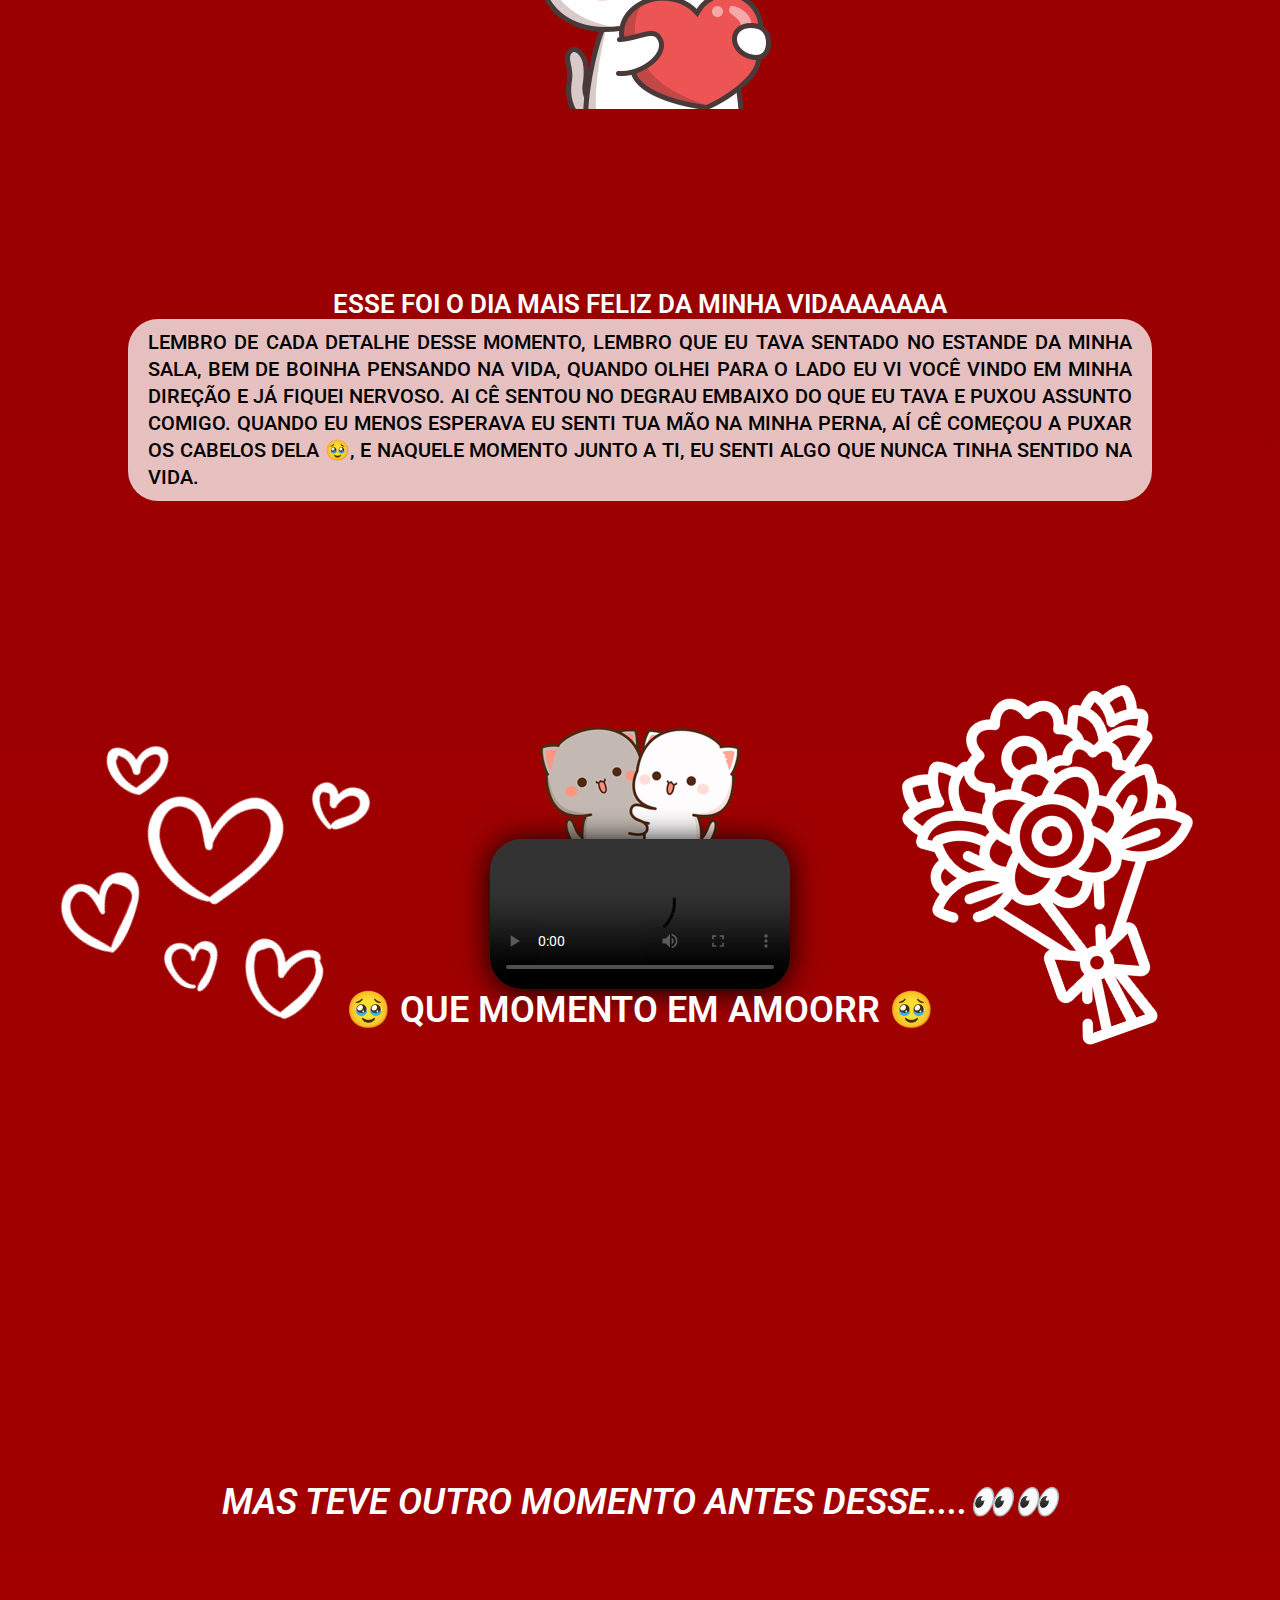
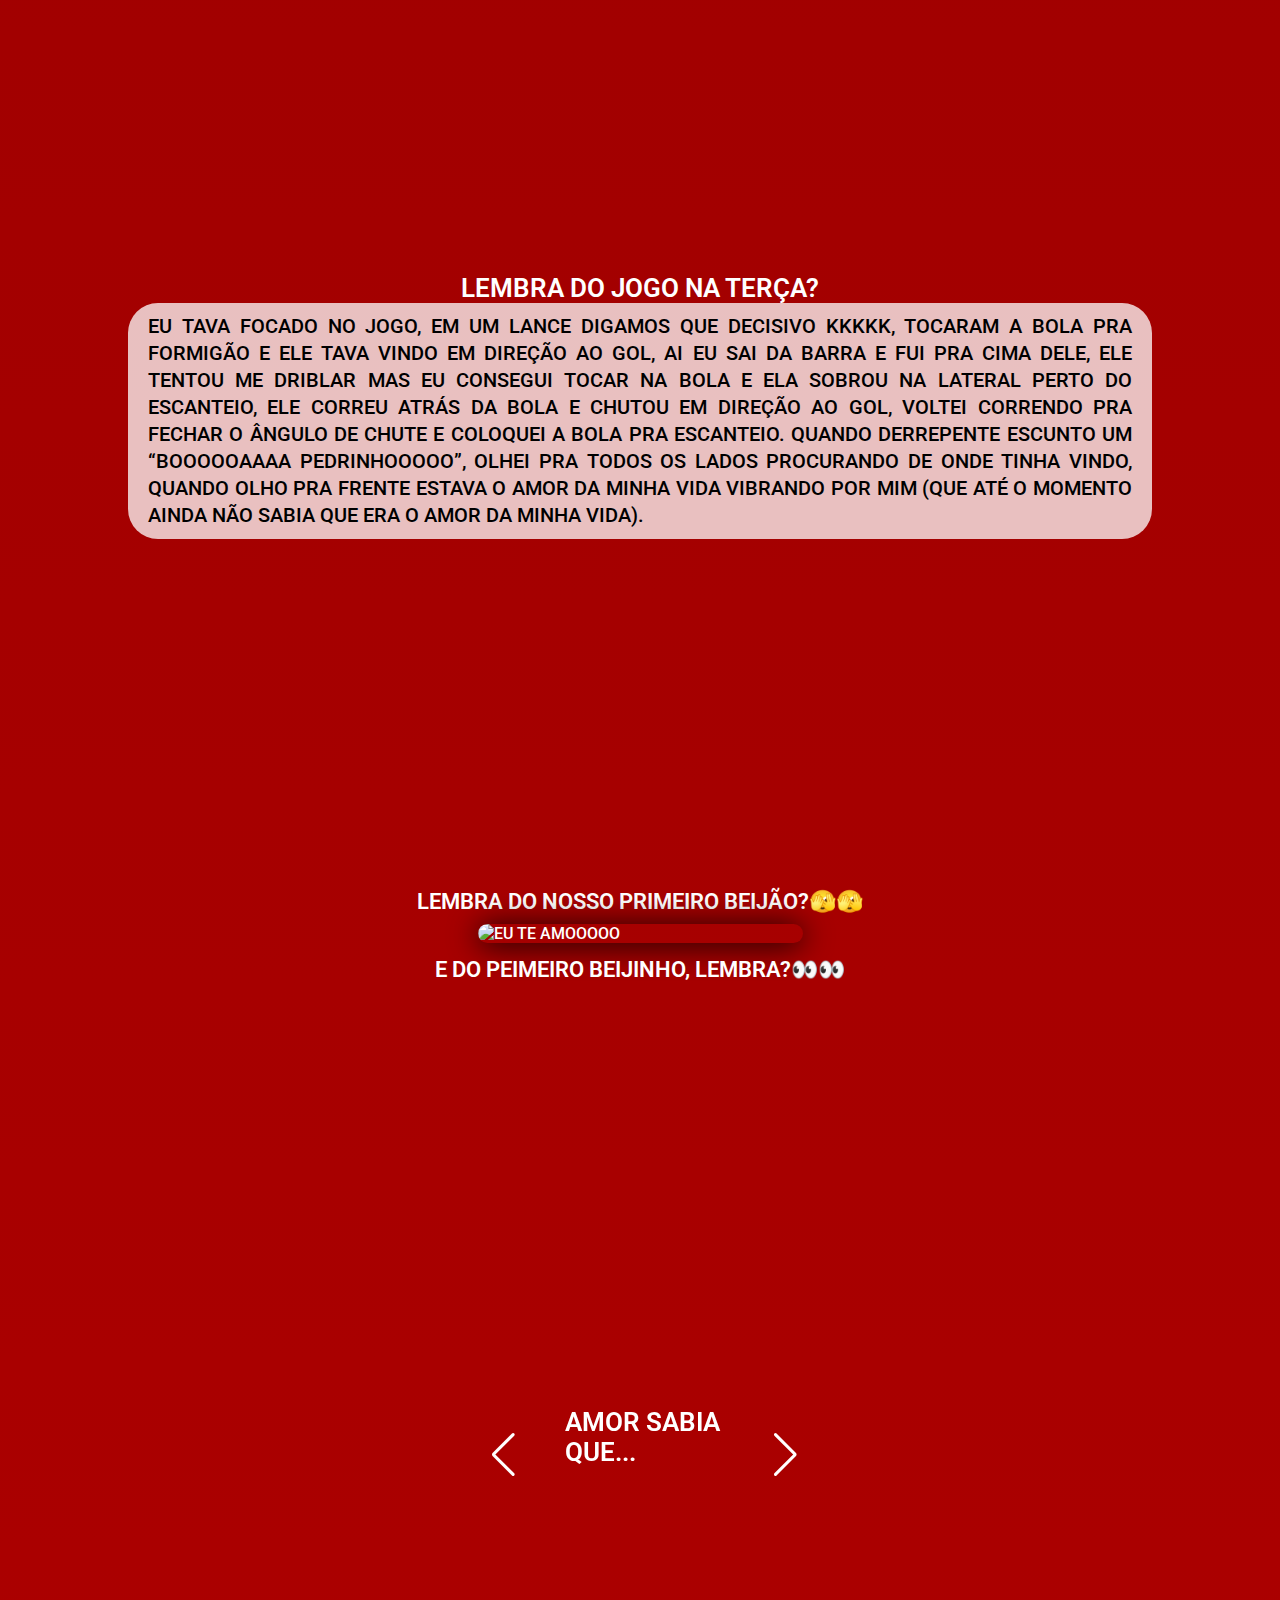
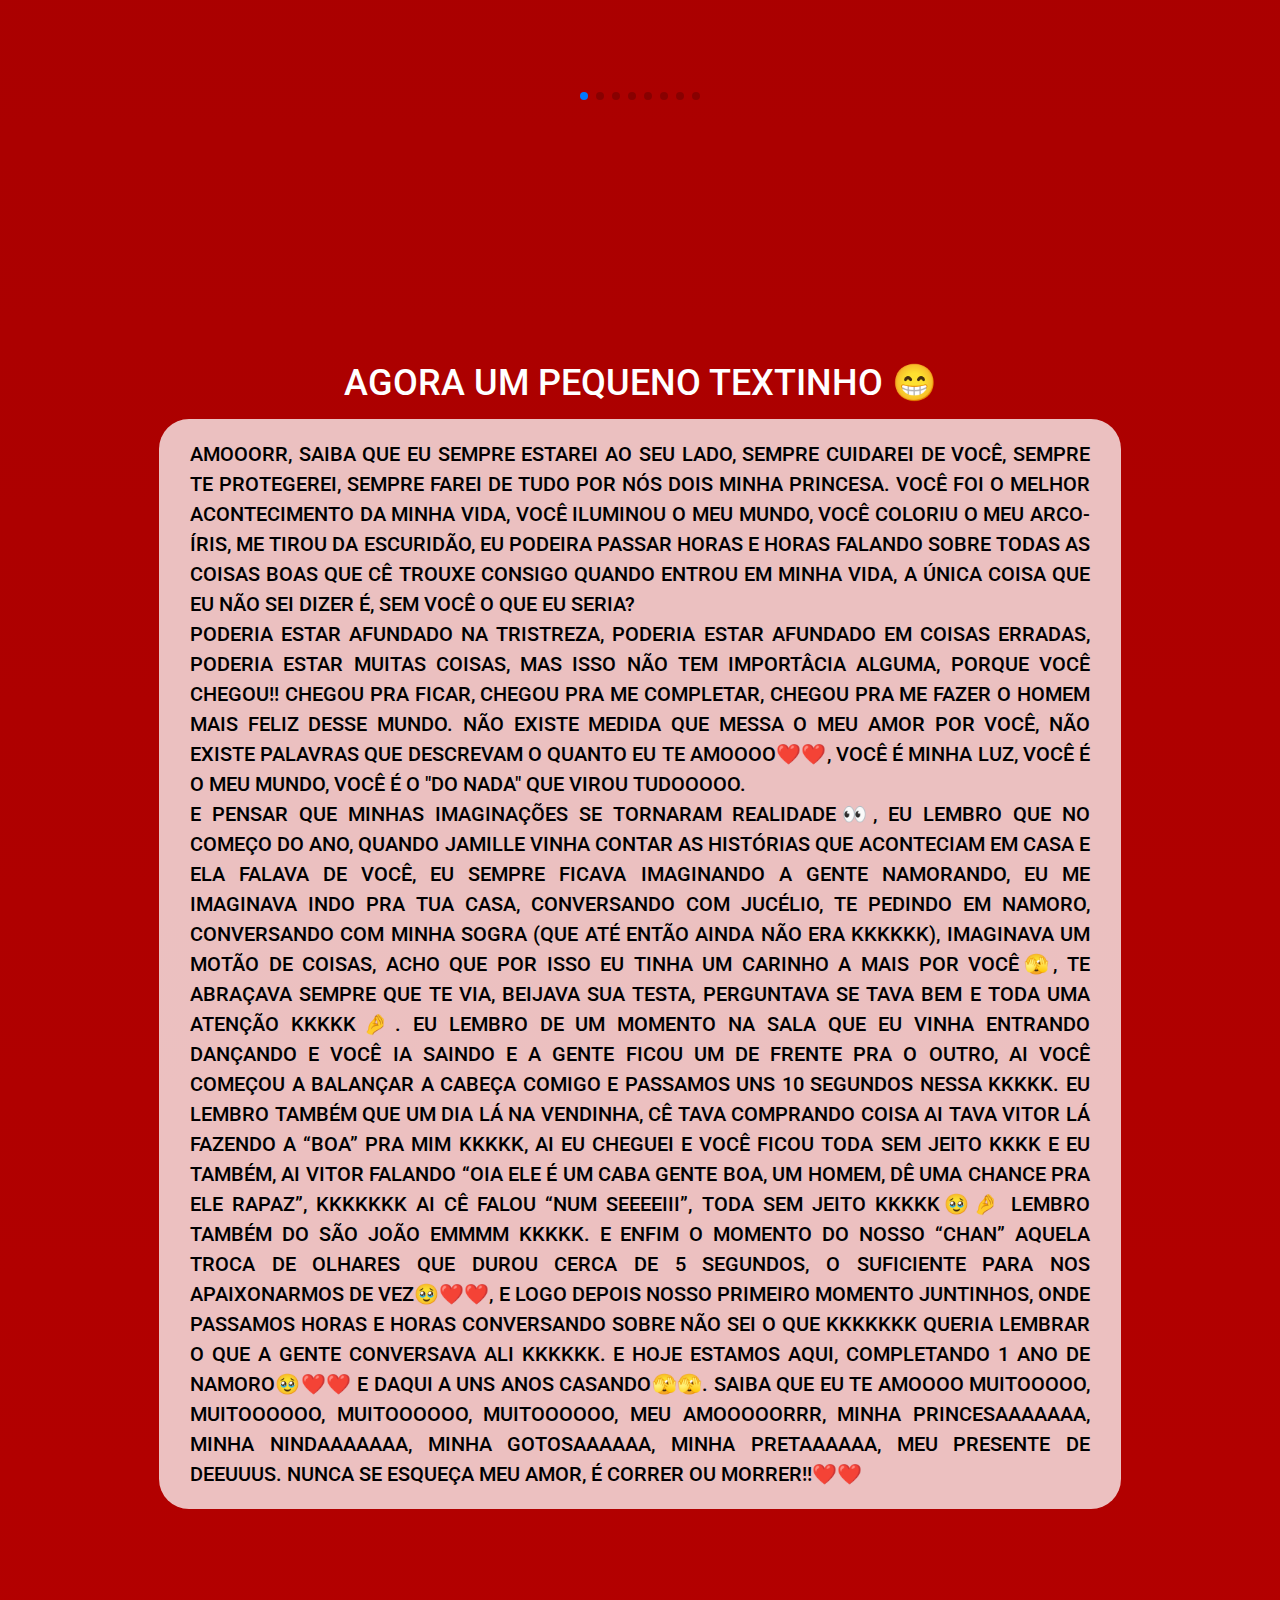
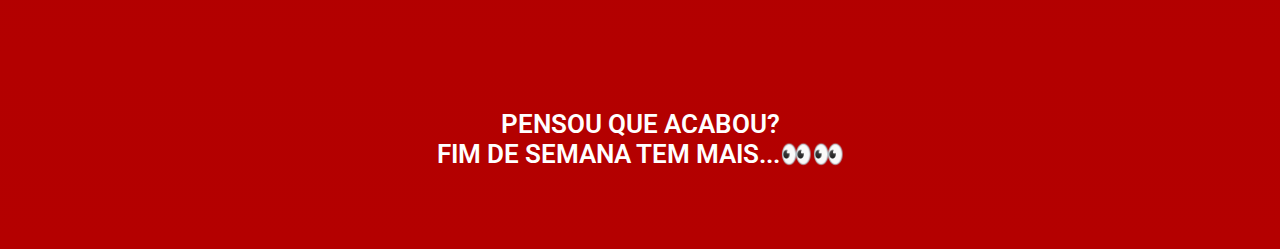
==== commit e2ad6183: "First kiss photo added" ====
--- a/home-page.html
+++ b/home-page.html
@@ -141,20 +141,15 @@
         </p>
     </div>
 
-    <!-- <div class="photo-02">
+    <div class="photo-02">
 
         <div class="first-kiss">
             <p>LEMBRA DO NOSSO PRIMEIRO BEIJÃO?&#x1FAE3;&#x1FAE3;</p>
             <img src="/image/foto 13.jpg" alt="EU TE AMOOOOO">
-            <p id="first">E DO PEIMEIRO BEIJIHNO, LEMBRA?&#x1F440;&#x1F440;</p>
-        </div>
-
-        <div class="first-photo">
-            <p>NOSSA PRIMEIRA FOTO JUNTINHOS&#x1F979;&#x1F979;</p>
-            <img src="/image/foto 05.jpg" alt="EU TE AMOOOOO">
-        </div>
-
-    </div> -->
+            <p id="first">E DO PEIMEIRO BEIJINHO, LEMBRA?&#x1F440;&#x1F440;</p>
+        </div>
+
+    </div>
 
     <div class="container swiper mySwiper">
 
--- a/style-page.css
+++ b/style-page.css
@@ -397,7 +397,7 @@
 }
 
 /* FOTO 03 (1º BEIJO) */
-/* .photo-02 {
+.photo-02 {
     display: flex;
     align-items: center;
     justify-content: center;
@@ -413,7 +413,7 @@
 
  }
 .photo-02 .first-kiss img {
-    width: 350px;
+    width: 325px;
 
     border-radius: 32px;
 
@@ -424,38 +424,15 @@
 
 .photo-02 .first-kiss p {
     font-weight: 600;
-    font-size: 26px;
+    font-size: 22px;
     text-align: center;
     margin-bottom: 10px;
 }
 .photo-02 .first-kiss #first{
-    font-size: 24px;
+    font-size: 22px;
 
     margin-top: 14px;
 }
-.photo-02 .first-photo{
-    display: flex;
-    align-items: center;
-    justify-content: center;
-    flex-direction: column;
-}
-.photo-02 .first-photo img{
-    width: 350px;
-    height: 500px;
-    border-radius: 32px;
-
-    -webkit-box-shadow: 0px 2px 30px 0px rgba(0, 0, 0, 1);
-    -moz-box-shadow: 0px 2px 30px 0px rgba(0, 0, 0, 1);
-    box-shadow: 0px 2px 30px 0px rgba(0, 0, 0, 1);
-}
-
-.photo-02 .first-photo p{
-    width: 480px;
-    font-weight: 600;
-    font-size: 26px;
-    text-align: center;
-    margin-bottom: 5px;
-} */
 
 .container{
     position: relative;
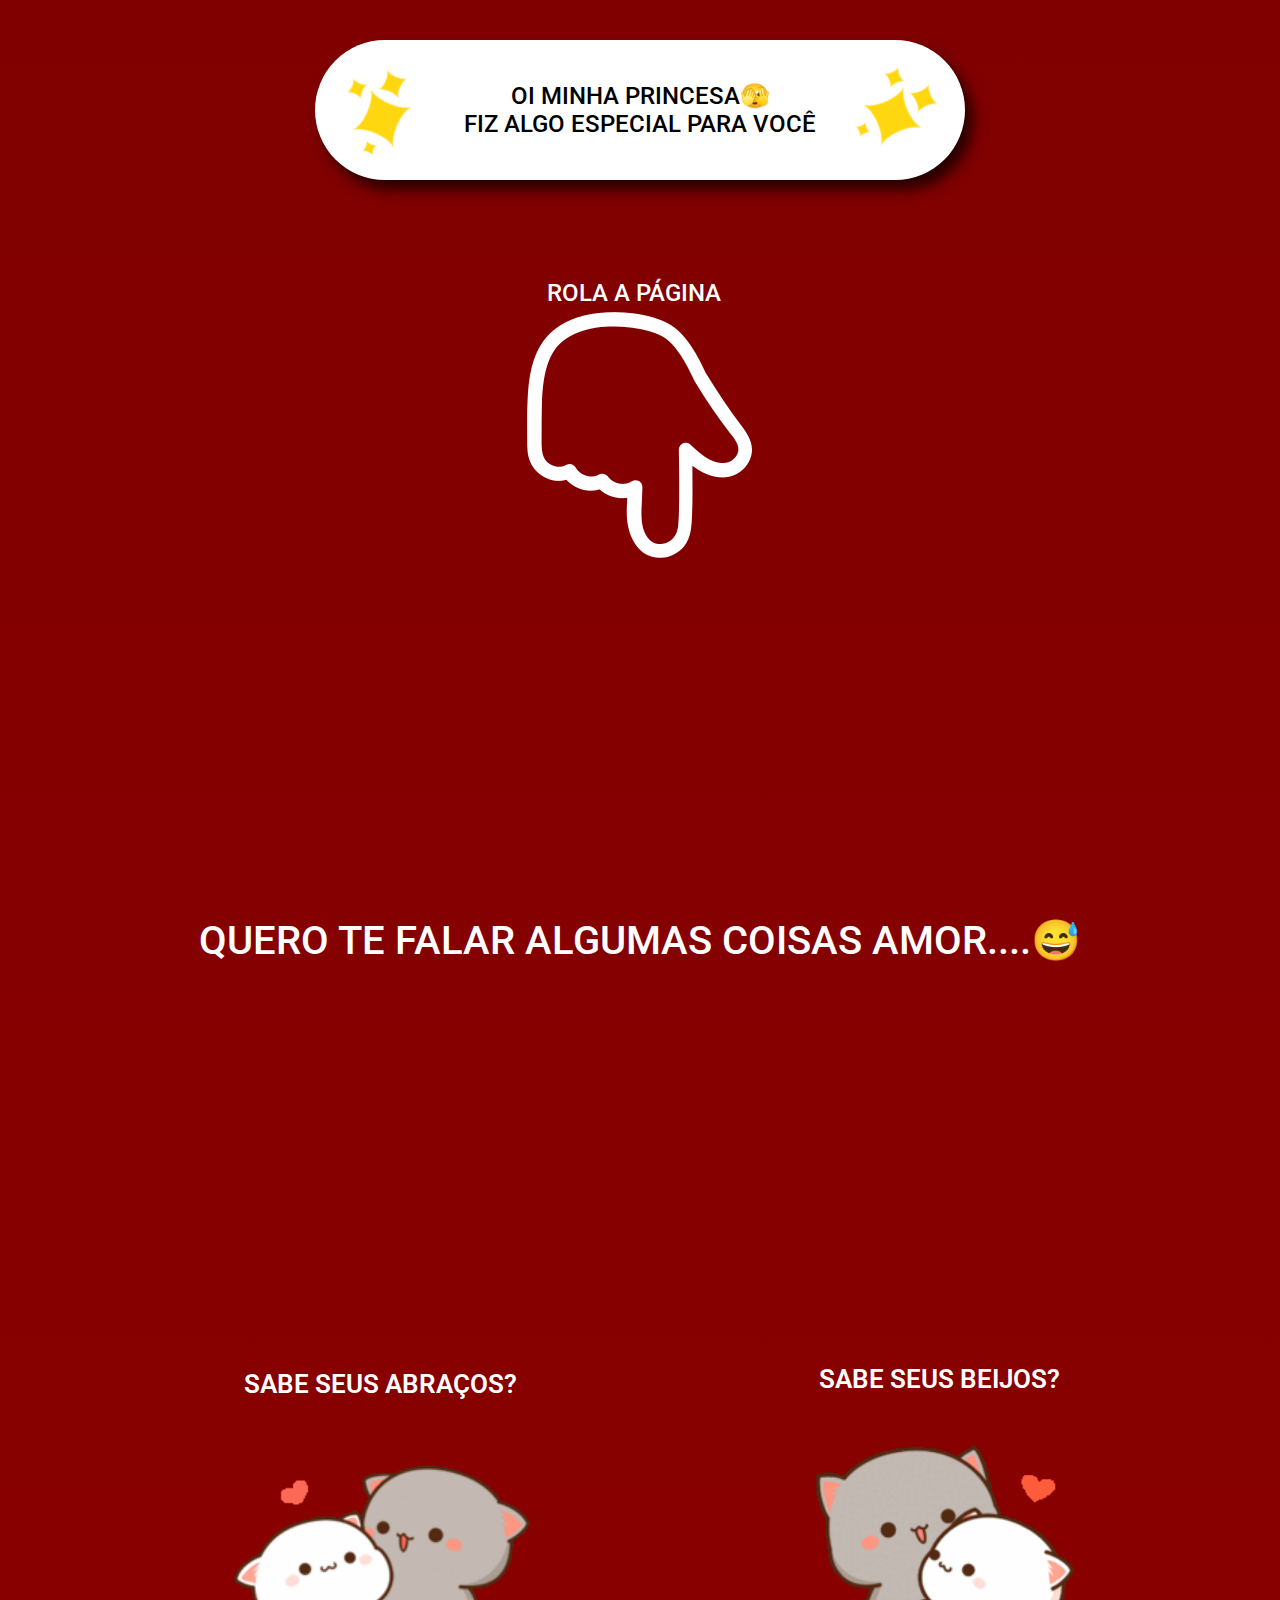
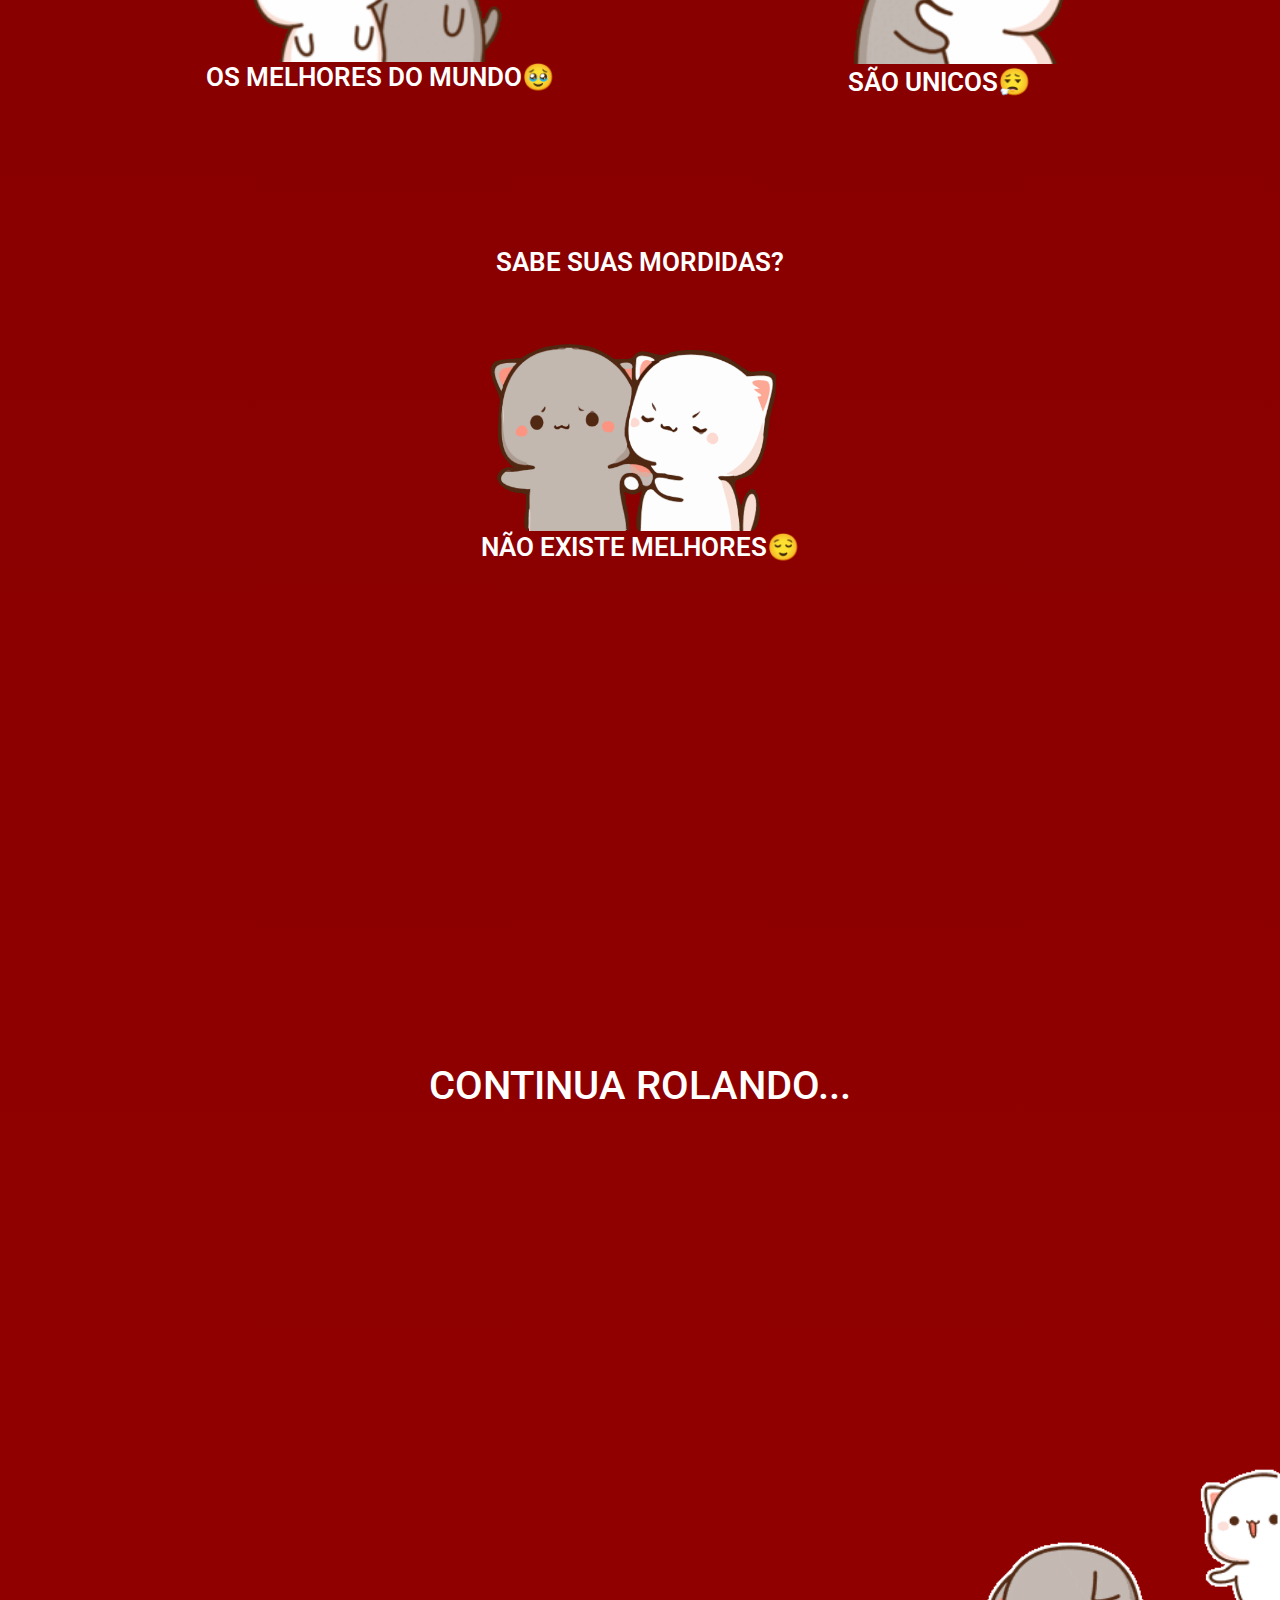
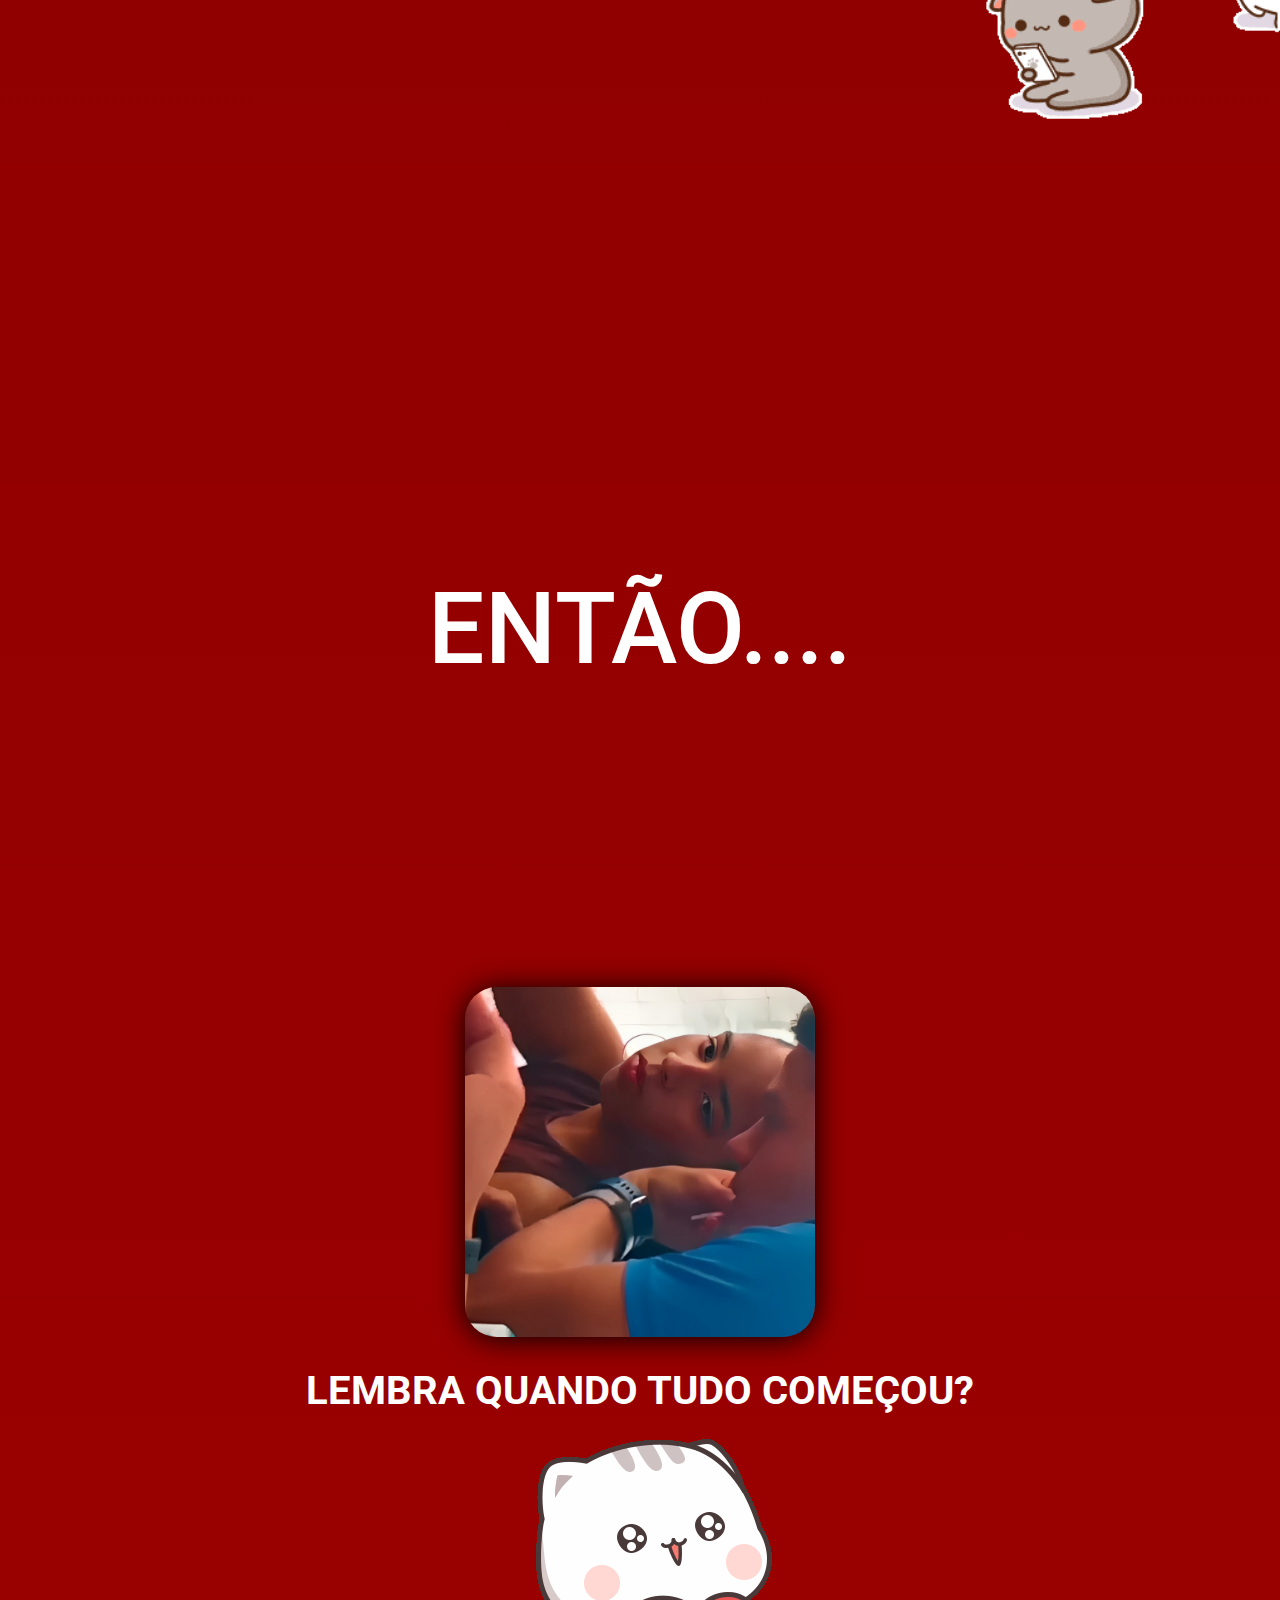
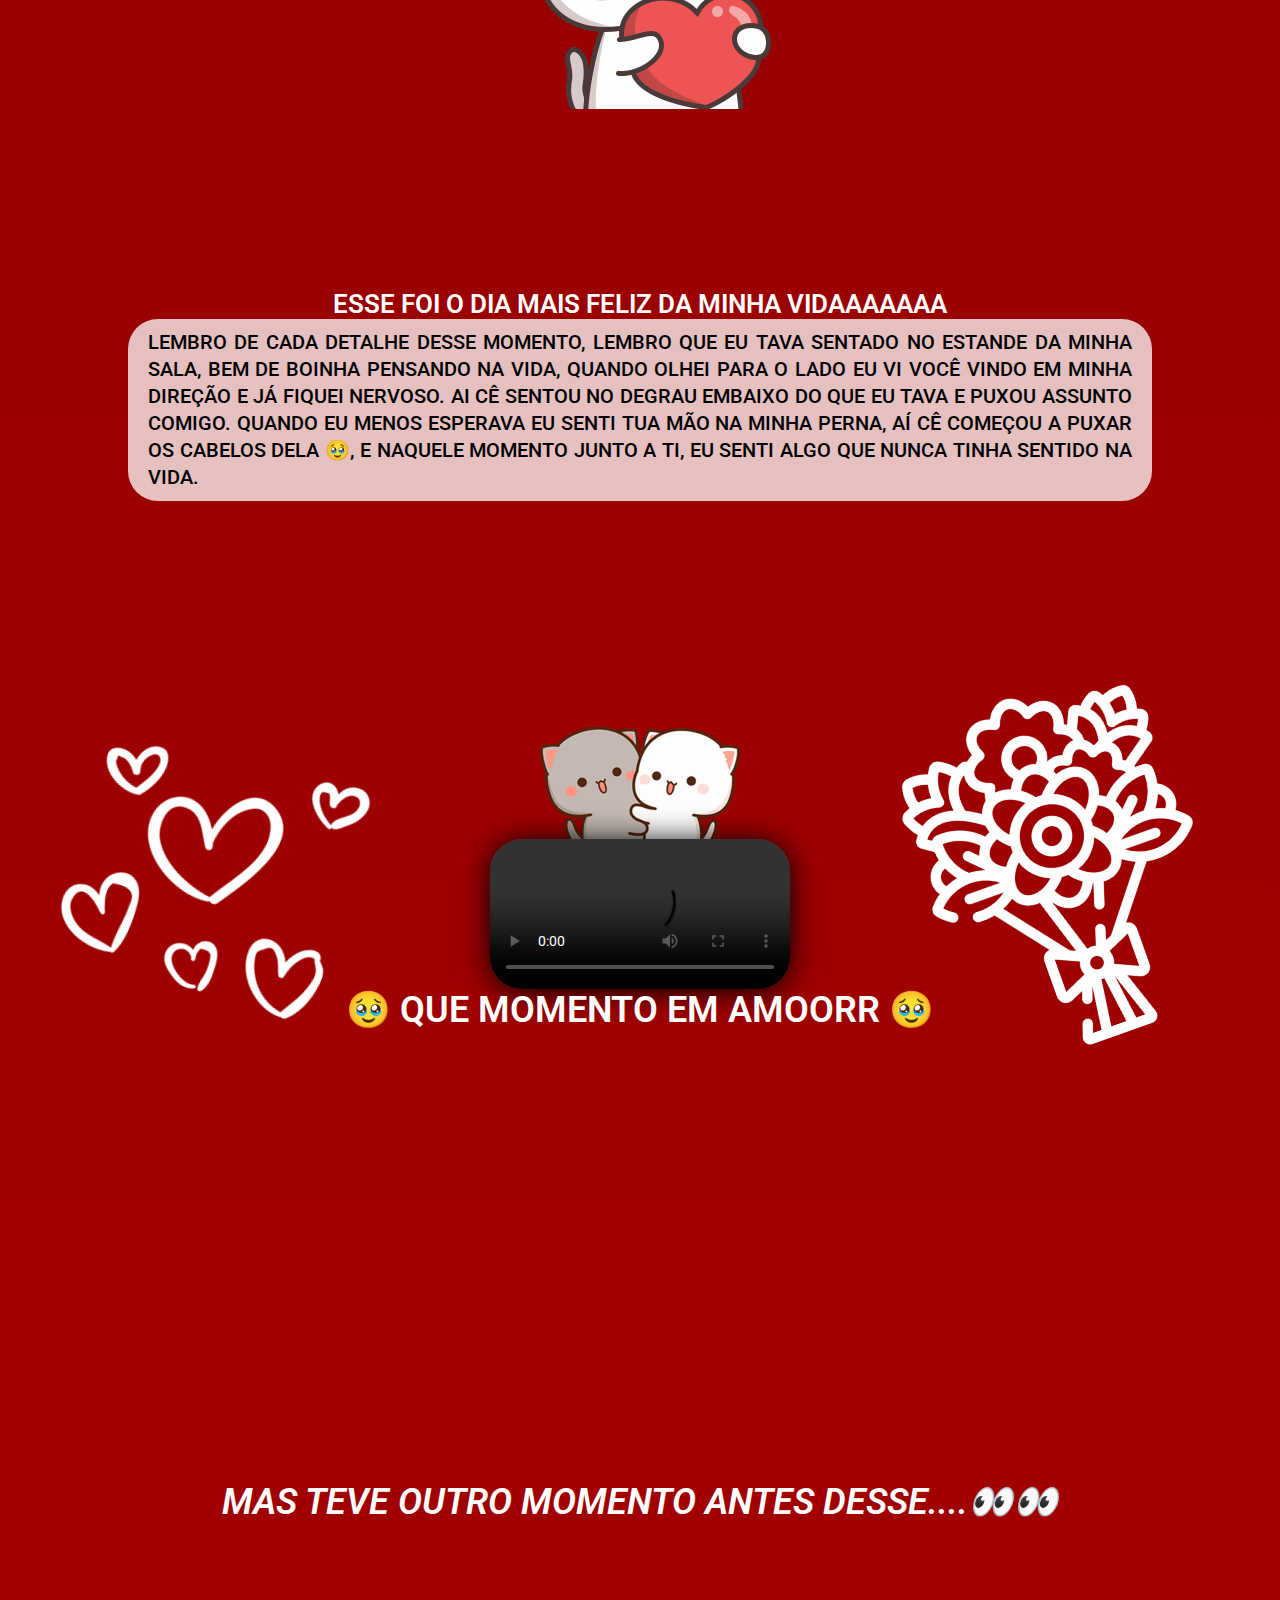
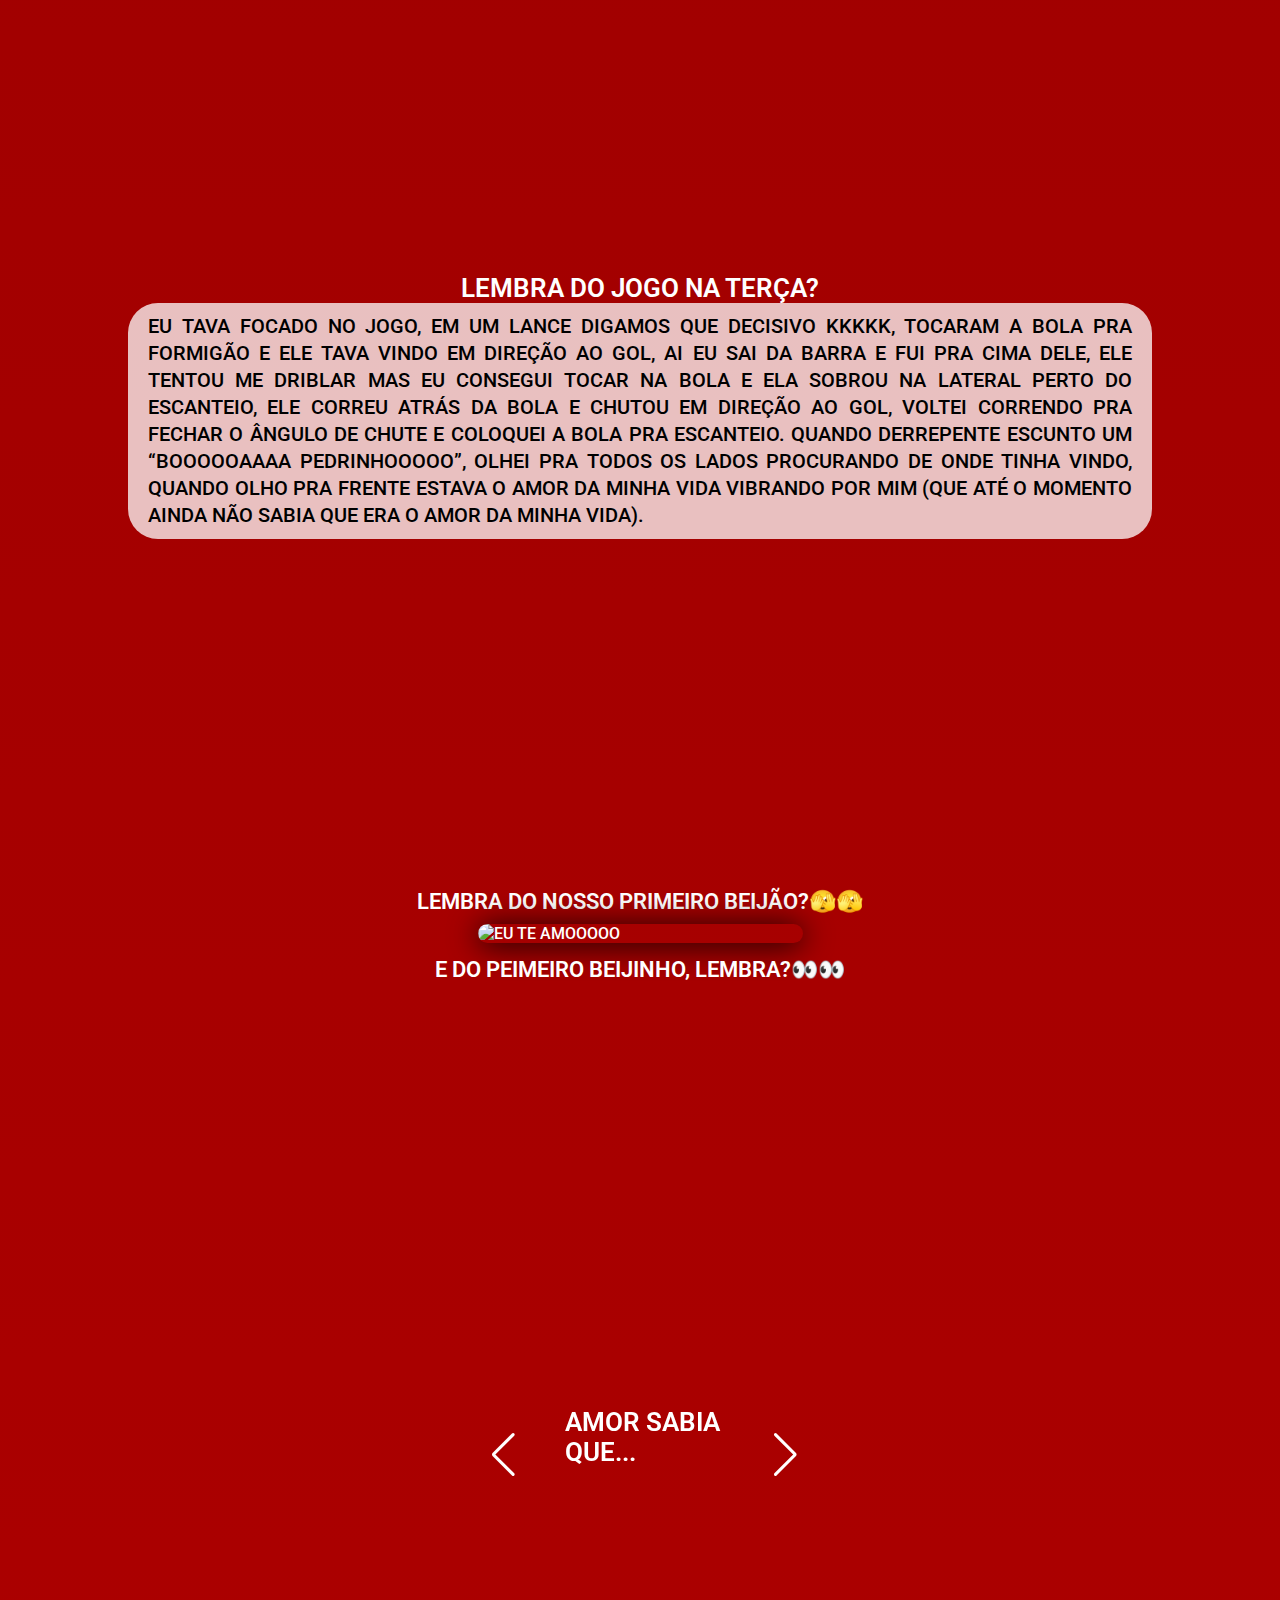
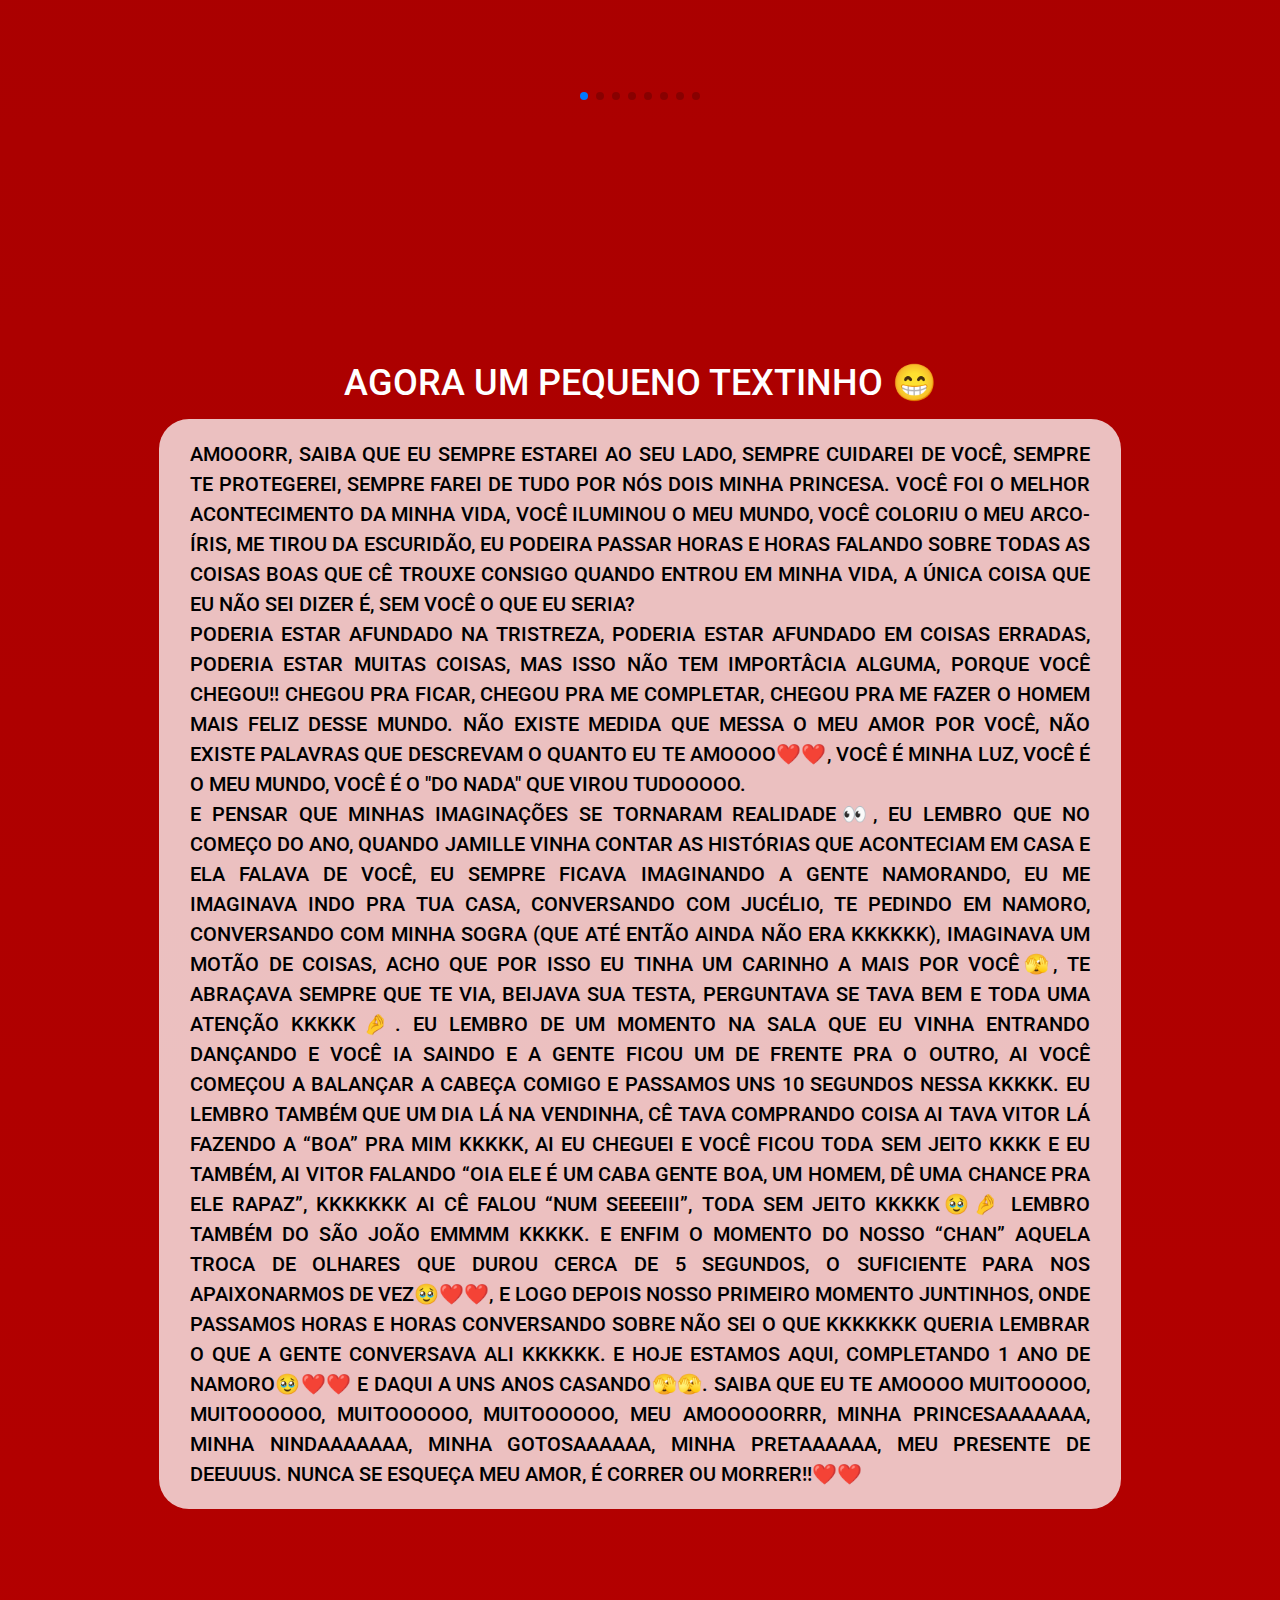
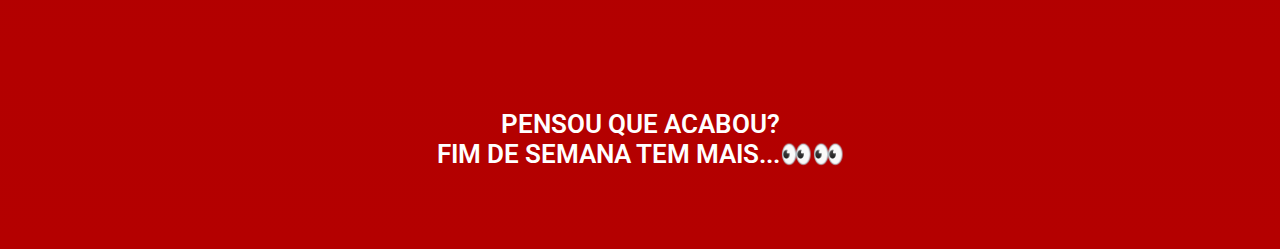
==== commit edfe76c9: "Update home-page.html" ====
--- a/home-page.html
+++ b/home-page.html
@@ -145,7 +145,7 @@
 
         <div class="first-kiss">
             <p>LEMBRA DO NOSSO PRIMEIRO BEIJÃO?&#x1FAE3;&#x1FAE3;</p>
-            <img src="/image/foto 13.jpg" alt="EU TE AMOOOOO">
+            <img src="./image/foto 13.jpg" alt="EU TE AMOOOOO">
             <p id="first">E DO PEIMEIRO BEIJINHO, LEMBRA?&#x1F440;&#x1F440;</p>
         </div>
 
@@ -292,4 +292,4 @@
     </script>
 </body>
 
-</html>+</html>
